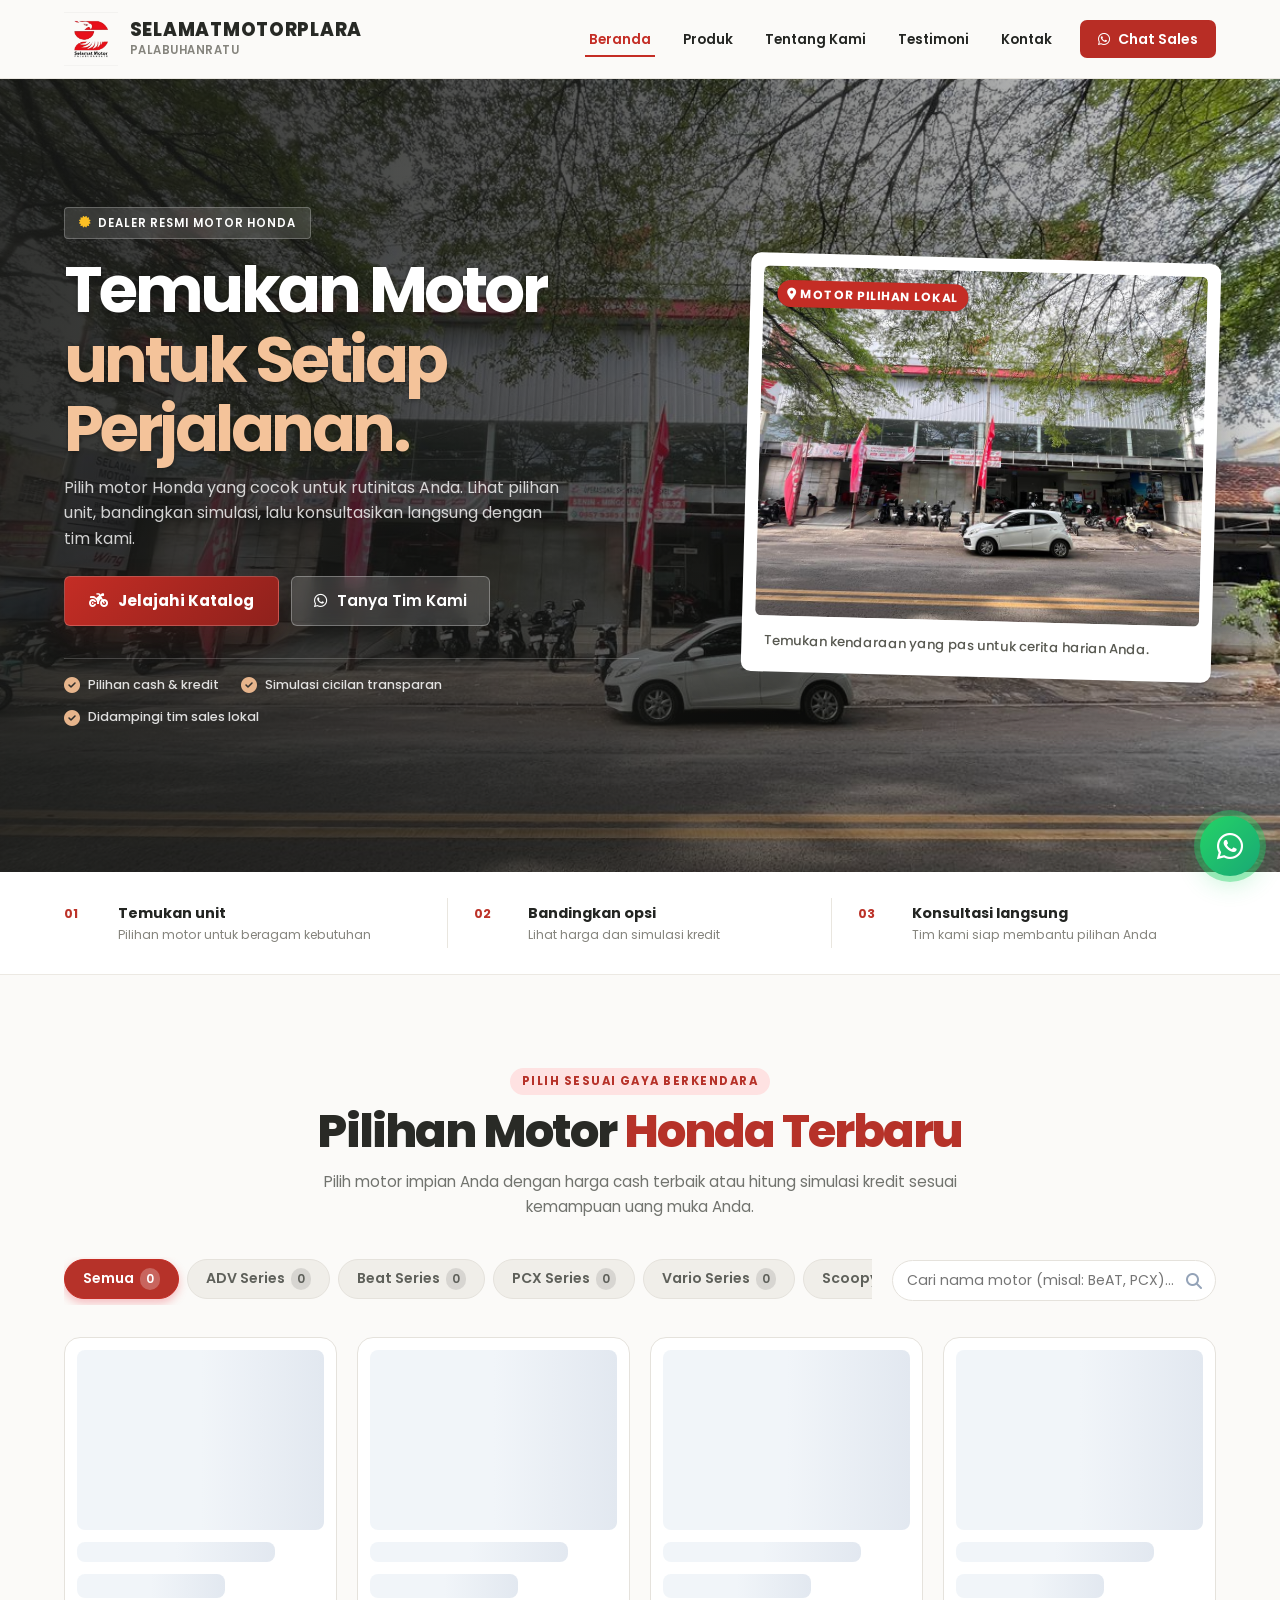
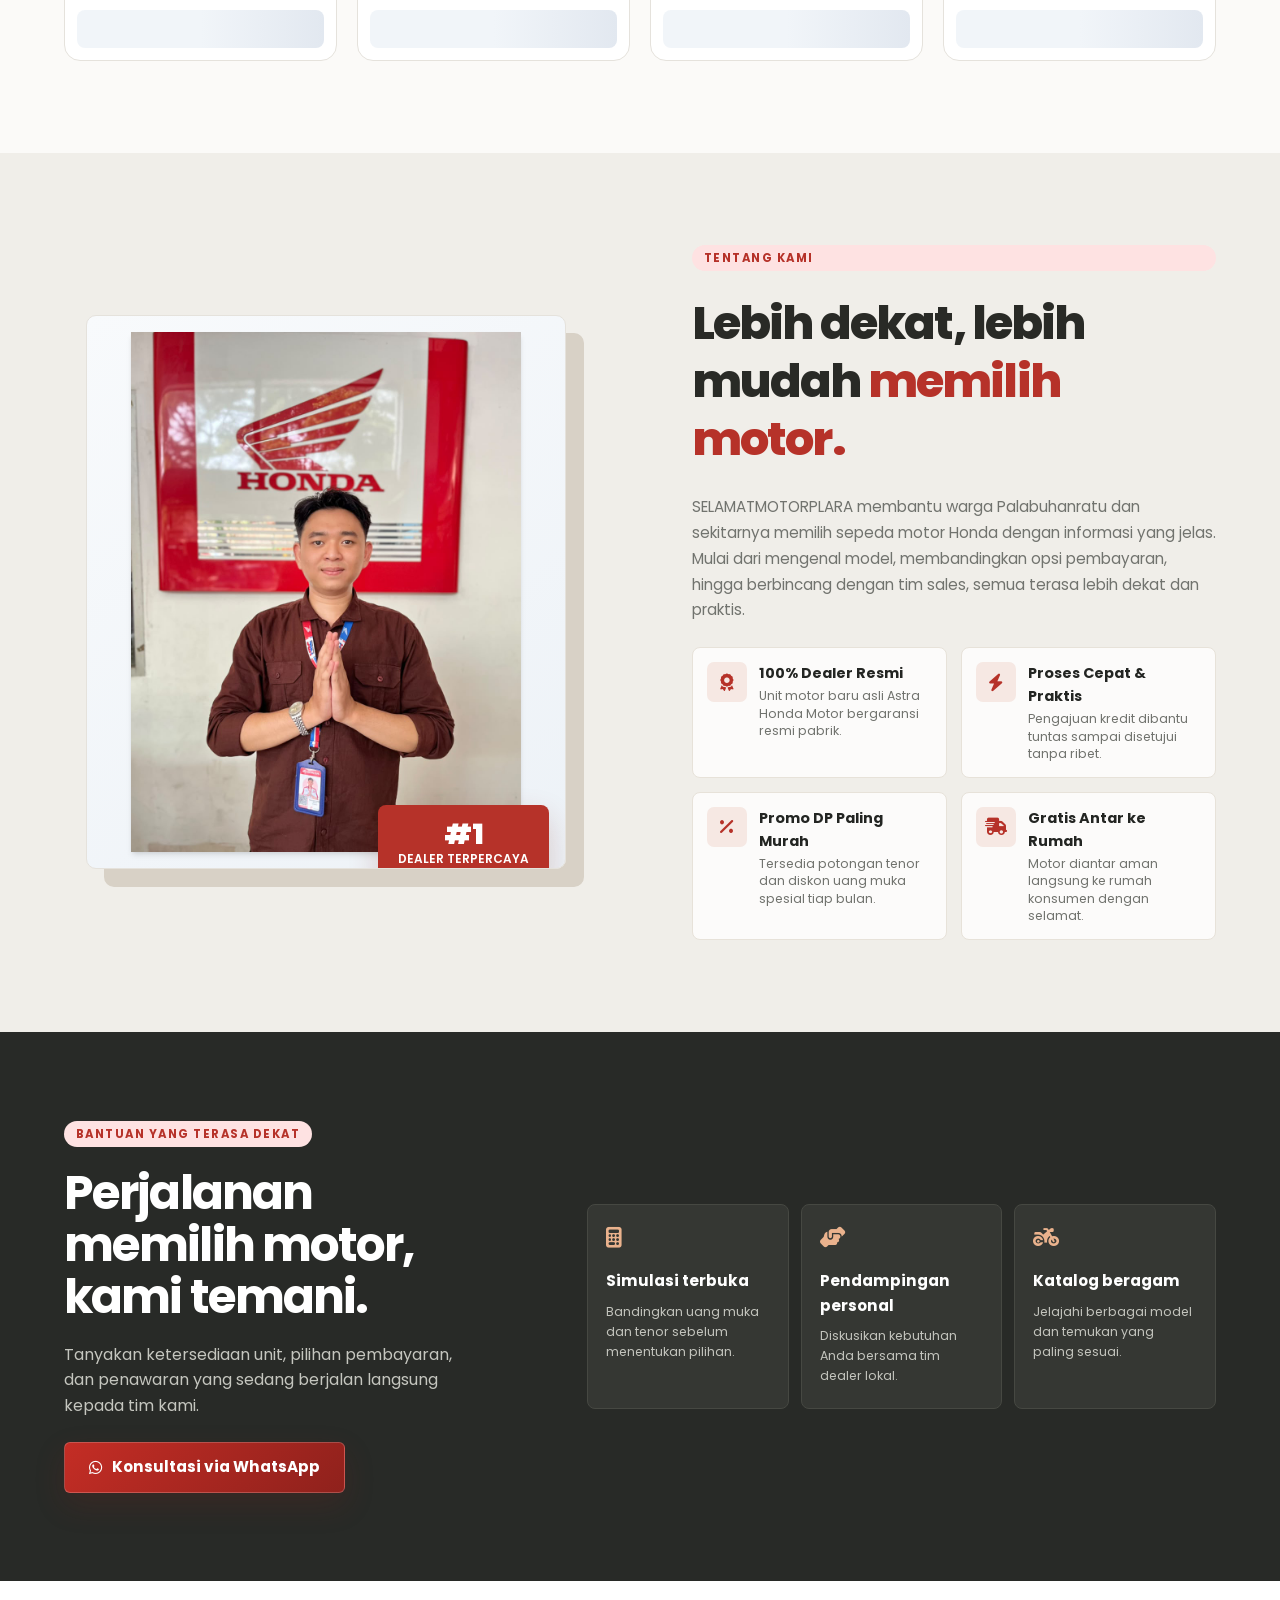
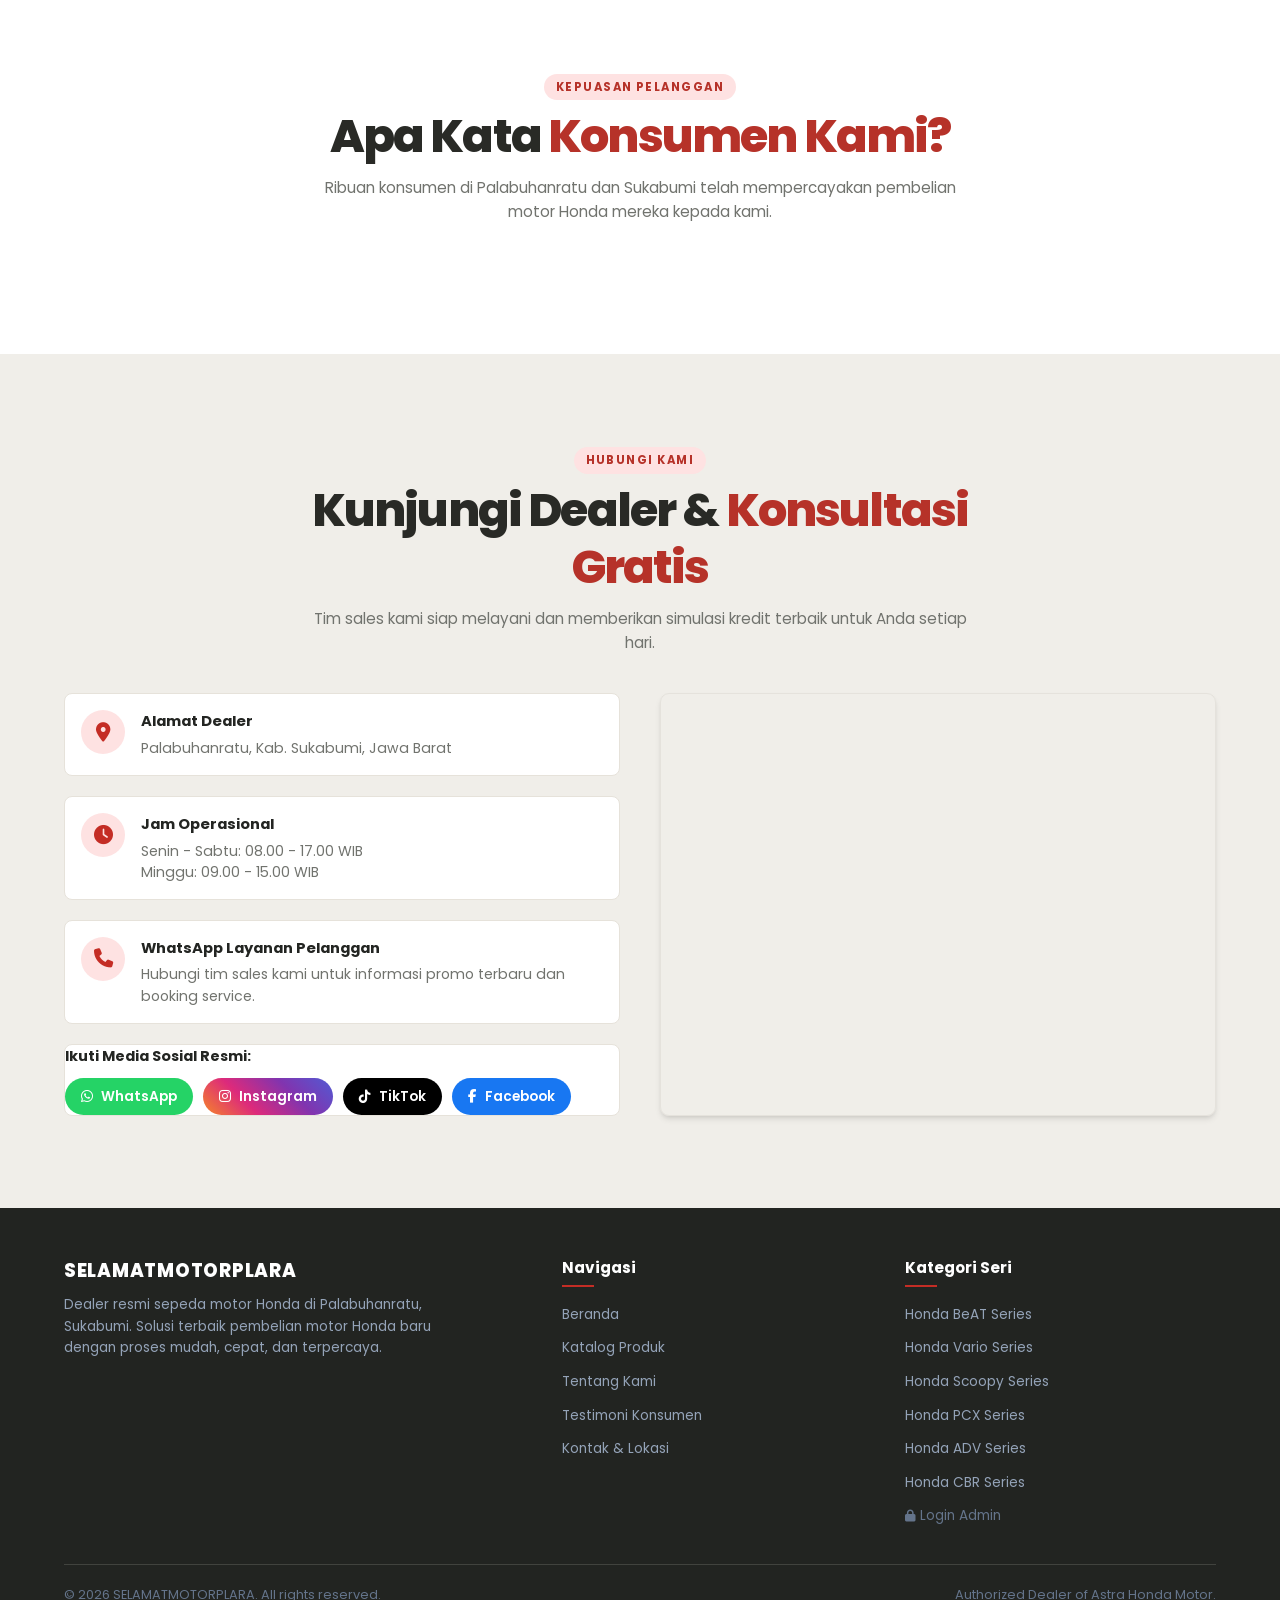
==== index.html @ 5b1f5fa6 "Use updated about section photo" ====
<!DOCTYPE html>
<html lang="id">
<head>
  <meta charset="UTF-8">
  <meta name="viewport" content="width=device-width, initial-scale=1.0">
  <title>SELAMATMOTORPLARA | Pilih Motor Honda di Palabuhanratu</title>
  <meta name="description" content="Temukan motor Honda pilihan Anda di SELAMATMOTORPLARA. Konsultasikan pembelian cash, kredit, dan promo melalui WhatsApp.">
  <meta name="keywords" content="SELAMATMOTORPLARA, Honda Palabuhanratu, Dealer Motor Honda Sukabumi, Kredit Motor Honda">
  
  <!-- Favicon -->
  <link rel="icon" type="image/png" href="assets/img/logo/logo-transparent.png">
  
  <!-- FontAwesome Icons -->
  <link rel="stylesheet" href="https://cdnjs.cloudflare.com/ajax/libs/font-awesome/6.5.1/css/all.min.css" integrity="sha512-DTOQO9RWCH3ppGqcWaEA1BIZOC6xxalwEsw9c2QQeAIftl+Vegovlnee1c9QX4TctnWMn13TZye+giMm8e2LwA==" crossorigin="anonymous" referrerpolicy="no-referrer" />
  
  <!-- Custom CSS -->
  <link rel="stylesheet" href="css/style.css">
</head>
<body>

  <!-- Sticky Header / Navbar -->
  <header class="site-header" id="site-header">
    <div class="container">
      <nav class="navbar">
        <a href="#beranda" class="navbar-brand">
          <img src="assets/img/logo/logo-transparent.png" alt="Logo Honda SELAMATMOTORPLARA" class="brand-logo" id="nav-logo" onerror="this.src='assets/img/logo/logo.png'">
          <div class="brand-info">
            <span class="brand-title">SELAMATMOTORPLARA</span>
            <span class="brand-sub">Palabuhanratu</span>
          </div>
        </a>

        <!-- Desktop Nav -->
        <ul class="nav-menu">
          <li><a href="#beranda" class="nav-link active">Beranda</a></li>
          <li><a href="#produk" class="nav-link">Produk</a></li>
          <li><a href="#tentang-kami" class="nav-link">Tentang Kami</a></li>
          <li><a href="#testimoni" class="nav-link">Testimoni</a></li>
          <li><a href="#kontak" class="nav-link">Kontak</a></li>
          <li>
            <a href="https://wa.me/message/U3EXD46A5L7PM1" target="_blank" rel="noopener noreferrer" class="nav-cta-btn" id="nav-wa-cta">
              <i class="fa-brands fa-whatsapp"></i> Chat Sales
            </a>
          </li>
        </ul>

        <!-- Mobile Hamburger -->
        <button class="mobile-toggle" id="mobile-toggle" aria-label="Buka Menu Navigasi">
          <span></span>
          <span></span>
          <span></span>
        </button>
      </nav>
    </div>

    <!-- Mobile Drawer -->
    <div class="mobile-menu-drawer" id="mobile-menu-drawer">
      <ul class="mobile-nav-list">
        <li><a href="#beranda" class="mobile-nav-link active">Beranda</a></li>
        <li><a href="#produk" class="mobile-nav-link">Katalog Produk</a></li>
        <li><a href="#tentang-kami" class="mobile-nav-link">Tentang Kami</a></li>
        <li><a href="#testimoni" class="mobile-nav-link">Testimoni Konsumen</a></li>
        <li><a href="#kontak" class="mobile-nav-link">Kontak & Lokasi</a></li>
        <li>
          <a href="https://wa.me/message/U3EXD46A5L7PM1" target="_blank" rel="noopener noreferrer" class="btn-primary" style="width: 100%; margin-top: 8px;" id="mobile-wa-cta">
            <i class="fa-brands fa-whatsapp"></i> Hubungi WhatsApp Sales
          </a>
        </li>
      </ul>
    </div>
  </header>

  <!-- Hero Section -->
  <section class="hero-section" id="beranda">
    <div class="hero-overlay"></div>
    <div class="container hero-container">
      <div class="hero-content">
        <div class="hero-badge">
          <i class="fa-solid fa-certificate"></i> Dealer Resmi Motor Honda
        </div>
        <h1 class="hero-title" id="hero-title">
          Temukan Motor<br><span id="hero-subtitle">untuk Setiap Perjalanan.</span>
        </h1>
        <p class="hero-desc" id="hero-tagline">
          Pilih motor Honda yang cocok untuk rutinitas Anda. Lihat pilihan unit, bandingkan simulasi, lalu konsultasikan langsung dengan tim kami.
        </p>

        <div class="hero-actions">
          <a href="#produk" class="btn-primary" id="hero-cta-btn">
            <i class="fa-solid fa-motorcycle"></i> Jelajahi Katalog
          </a>
          <a href="https://wa.me/message/U3EXD46A5L7PM1" target="_blank" rel="noopener noreferrer" class="btn-secondary" id="hero-wa-btn">
            <i class="fa-brands fa-whatsapp"></i> Tanya Tim Kami
          </a>
        </div>

        <div class="hero-features">
          <div class="hero-feature-item"><i class="fa-solid fa-circle-check"></i><span>Pilihan cash & kredit</span></div>
          <div class="hero-feature-item"><i class="fa-solid fa-circle-check"></i><span>Simulasi cicilan transparan</span></div>
          <div class="hero-feature-item"><i class="fa-solid fa-circle-check"></i><span>Didampingi tim sales lokal</span></div>
        </div>
      </div>

      <!-- Hero Overlay Promo Banner -->
      <div class="hero-promo-wrapper" id="hero-promo-wrapper">
        <div class="hero-promo-card">
          <span class="hero-promo-tag" id="hero-promo-tag"><i class="fa-solid fa-location-dot"></i> MOTOR PILIHAN LOKAL</span>
          <img src="assets/img/hero/hero-bg.jpg" alt="Pilihan motor Honda di SELAMATMOTORPLARA" class="hero-promo-img" id="hero-promo-img">
          <span class="hero-visual-caption">Temukan kendaraan yang pas untuk cerita harian Anda.</span>
        </div>
      </div>
    </div>
  </section>

  <section class="service-ribbon" aria-label="Layanan dealer">
    <div class="container service-ribbon-grid">
      <div><span>01</span><strong>Temukan unit</strong><small>Pilihan motor untuk beragam kebutuhan</small></div>
      <div><span>02</span><strong>Bandingkan opsi</strong><small>Lihat harga dan simulasi kredit</small></div>
      <div><span>03</span><strong>Konsultasi langsung</strong><small>Tim kami siap membantu pilihan Anda</small></div>
    </div>
  </section>

  <!-- Product Catalog Section -->
  <section class="section" id="produk">
    <div class="container">
      <div class="section-header">
        <span class="section-tag">Pilih sesuai gaya berkendara</span>
        <h2 class="section-title">Pilihan Motor <span>Honda Terbaru</span></h2>
        <p class="section-desc">Pilih motor impian Anda dengan harga cash terbaik atau hitung simulasi kredit sesuai kemampuan uang muka Anda.</p>
      </div>

      <!-- Filters & Search -->
      <div class="filter-container">
        <div class="category-tabs" id="category-tabs">
          <button class="tab-btn active" data-category="all">
            Semua <span class="tab-count" id="count-all">0</span>
          </button>
          <button class="tab-btn" data-category="ADV Series">
            ADV Series <span class="tab-count" id="count-adv-series">0</span>
          </button>
          <button class="tab-btn" data-category="Beat Series">
            Beat Series <span class="tab-count" id="count-beat-series">0</span>
          </button>
          <button class="tab-btn" data-category="PCX Series">
            PCX Series <span class="tab-count" id="count-pcx-series">0</span>
          </button>
          <button class="tab-btn" data-category="Vario Series">
            Vario Series <span class="tab-count" id="count-vario-series">0</span>
          </button>
          <button class="tab-btn" data-category="Scoopy Series">
            Scoopy Series <span class="tab-count" id="count-scoopy-series">0</span>
          </button>
          <button class="tab-btn" data-category="Stylo Series">
            Stylo Series <span class="tab-count" id="count-stylo-series">0</span>
          </button>
          <button class="tab-btn" data-category="Genio Series">
            Genio Series <span class="tab-count" id="count-genio-series">0</span>
          </button>
          <button class="tab-btn" data-category="Supra Series">
            Supra Series <span class="tab-count" id="count-supra-series">0</span>
          </button>
          <button class="tab-btn" data-category="Revo Series">
            Revo Series <span class="tab-count" id="count-revo-series">0</span>
          </button>
          <button class="tab-btn" data-category="CBR Series">
            CBR Series <span class="tab-count" id="count-cbr-series">0</span>
          </button>
          <button class="tab-btn" data-category="CB150 Series">
            CB150 Series <span class="tab-count" id="count-cb150-series">0</span>
          </button>
          <button class="tab-btn" data-category="CRF/Off-Road Series">
            CRF/Off-Road Series <span class="tab-count" id="count-crf-off-road-series">0</span>
          </button>
          <button class="tab-btn" data-category="CB Verza Series">
            CB Verza Series <span class="tab-count" id="count-cb-verza-series">0</span>
          </button>
          <button class="tab-btn" data-category="Forza Series">
            Forza Series <span class="tab-count" id="count-forza-series">0</span>
          </button>
        </div>

        <div class="search-box">
          <input type="text" id="search-input" class="search-input" placeholder="Cari nama motor (misal: BeAT, PCX)...">
          <i class="fa-solid fa-magnifying-glass search-icon"></i>
        </div>
      </div>

      <!-- Product Cards Grid -->
      <div class="products-grid" id="products-grid">
        <!-- Loading Skeletons -->
        <div class="skeleton-card">
          <div class="skeleton-box" style="height: 180px;"></div>
          <div class="skeleton-box" style="height: 20px; width: 80%;"></div>
          <div class="skeleton-box" style="height: 24px; width: 60%;"></div>
          <div class="skeleton-box" style="height: 38px; width: 100%; margin-top: auto;"></div>
        </div>
        <div class="skeleton-card">
          <div class="skeleton-box" style="height: 180px;"></div>
          <div class="skeleton-box" style="height: 20px; width: 80%;"></div>
          <div class="skeleton-box" style="height: 24px; width: 60%;"></div>
          <div class="skeleton-box" style="height: 38px; width: 100%; margin-top: auto;"></div>
        </div>
        <div class="skeleton-card">
          <div class="skeleton-box" style="height: 180px;"></div>
          <div class="skeleton-box" style="height: 20px; width: 80%;"></div>
          <div class="skeleton-box" style="height: 24px; width: 60%;"></div>
          <div class="skeleton-box" style="height: 38px; width: 100%; margin-top: auto;"></div>
        </div>
        <div class="skeleton-card">
          <div class="skeleton-box" style="height: 180px;"></div>
          <div class="skeleton-box" style="height: 20px; width: 80%;"></div>
          <div class="skeleton-box" style="height: 24px; width: 60%;"></div>
          <div class="skeleton-box" style="height: 38px; width: 100%; margin-top: auto;"></div>
        </div>
      </div>
    </div>
  </section>

  <!-- Product Detail & Credit Simulation Modal -->
  <div class="modal-overlay" id="product-modal">
    <div class="modal-box">
      <button class="modal-close-btn" id="modal-close-btn" aria-label="Tutup Detail">
        <i class="fa-solid fa-xmark"></i>
      </button>

      <div class="modal-content-grid">
        <!-- Left: Image Preview & Color Picker -->
        <div class="modal-gallery">
          <div class="modal-main-img-box">
            <img src="" alt="Motor Honda" class="modal-main-img" id="modal-main-img">
          </div>

          <div class="color-picker-section">
            <div class="color-label">
              <span>Pilihan Warna:</span>
              <span class="color-selected-name" id="modal-selected-color">-</span>
            </div>
            <div class="color-options-list" id="modal-color-list">
              <!-- Rendered via JS -->
            </div>
          </div>
        </div>

        <!-- Right: Info & Credit Simulation -->
        <div class="modal-details">
          <div class="modal-header-info">
            <span class="modal-category-badge" id="modal-category-badge">Honda Series</span>
            <h3 class="modal-product-title" id="modal-product-title">Honda BeAT CBS</h3>
          </div>

          <div class="modal-desc-box" id="modal-desc-box">
            Deskripsi singkat motor...
          </div>

          <!-- Cash Price & Asuransi -->
          <div class="modal-price-cash">
            <div>
              <div class="cash-label">Harga OTR Cash</div>
              <small style="color: #64748B; font-size: 0.72rem;">OTR Palabuhanratu &amp; Sukabumi</small>
            </div>
            <div class="cash-value" id="modal-cash-price">Rp 0</div>
          </div>

          <div class="modal-insurance-box" id="modal-insurance-box" style="display: flex; justify-content: space-between; align-items: center; background: #F8FAFC; border: 1px dashed #CBD5E1; border-radius: 8px; padding: 8px 12px; margin-bottom: 16px; font-size: 0.8rem; color: #475569;">
            <span><i class="fa-solid fa-shield-halved" style="color: var(--primary);"></i> Opsi Asuransi Cash: <strong id="modal-insurance-price" style="color: #1E293B;">-</strong></span>
            <span>Total Cash + Asuransi: <strong id="modal-total-cash-price" style="color: var(--primary);">Rp 0</strong></span>
          </div>

          <!-- Credit Simulation Box -->
          <div class="credit-simulation-box">
            <div class="sim-box-header">
              <h4 class="sim-box-title">
                <i class="fa-solid fa-calculator"></i> Simulasi Kredit
              </h4>
              <span style="font-size: 0.72rem; color: var(--text-muted); font-weight: 600;">Data Resmi Dealer</span>
            </div>

            <div class="sim-form-grid">
              <div class="sim-form-group">
                <label for="sim-dp-select" class="sim-form-label">Uang Muka (DP)</label>
                <select id="sim-dp-select" class="sim-select">
                  <option value="">Pilih DP</option>
                </select>
              </div>

              <div class="sim-form-group">
                <label for="sim-tenor-select" class="sim-form-label">Jangka Waktu (Tenor)</label>
                <select id="sim-tenor-select" class="sim-select">
                  <option value="">Pilih Tenor</option>
                </select>
              </div>
            </div>

            <!-- Cicilan Output -->
            <div class="sim-result-card">
              <div>
                <div class="sim-result-label">Angsuran per Bulan</div>
                <small style="color: #94A3B8; font-size: 0.7rem;">Sudah termasuk asuransi</small>
              </div>
              <div class="sim-result-val" id="sim-cicilan-value">-</div>
            </div>

            <p class="sim-disclaimer">
              *Syarat dan ketentuan berlaku. Perhitungan cicilan riil mengacu pada data leasing resmi rekanan dealer kami.
            </p>
          </div>

          <!-- Order CTA WhatsApp -->
          <button type="button" class="btn-wa-order" id="btn-modal-wa">
            <i class="fa-brands fa-whatsapp"></i> Pesan via WhatsApp Sekarang
          </button>
        </div>
      </div>
    </div>
  </div>

  <!-- About Us Section -->
  <section class="section about-section" id="tentang-kami">
    <div class="container">
      <div class="about-grid">
        <div class="about-img-box">
          <img src="assets/img/about/about-selamatmotorplara.jpeg" alt="Tentang SELAMATMOTORPLARA" class="about-img" id="about-img">
          <div class="about-experience-badge">
            <div class="exp-years">#1</div>
            <div class="exp-text">Dealer Terpercaya</div>
          </div>
        </div>

        <div class="about-content">
          <span class="section-tag">Tentang Kami</span>
            <h2 class="section-title" id="about-title">
            Lebih dekat, lebih mudah <span>memilih motor.</span>
          </h2>
          <p class="about-text" id="about-desc">
            SELAMATMOTORPLARA membantu warga Palabuhanratu dan sekitarnya memilih sepeda motor Honda dengan informasi yang jelas. Mulai dari mengenal model, membandingkan opsi pembayaran, hingga berbincang dengan tim sales, semua terasa lebih dekat dan praktis.
          </p>

          <div class="about-advantages-grid" id="about-advantages">
            <div class="adv-card">
              <div class="adv-icon"><i class="fa-solid fa-award"></i></div>
              <div class="adv-info">
                <h4>100% Dealer Resmi</h4>
                <p>Unit motor baru asli Astra Honda Motor bergaransi resmi pabrik.</p>
              </div>
            </div>
            <div class="adv-card">
              <div class="adv-icon"><i class="fa-solid fa-bolt"></i></div>
              <div class="adv-info">
                <h4>Proses Cepat & Praktis</h4>
                <p>Pengajuan kredit dibantu tuntas sampai disetujui tanpa ribet.</p>
              </div>
            </div>
            <div class="adv-card">
              <div class="adv-icon"><i class="fa-solid fa-percent"></i></div>
              <div class="adv-info">
                <h4>Promo DP Paling Murah</h4>
                <p>Tersedia potongan tenor dan diskon uang muka spesial tiap bulan.</p>
              </div>
            </div>
            <div class="adv-card">
              <div class="adv-icon"><i class="fa-solid fa-truck-fast"></i></div>
              <div class="adv-info">
                <h4>Gratis Antar ke Rumah</h4>
                <p>Motor diantar aman langsung ke rumah konsumen dengan selamat.</p>
              </div>
            </div>
          </div>
        </div>
      </div>
    </div>
  </section>

  <section class="promo-feature-section" aria-label="Promo dan layanan">
    <div class="container promo-feature-grid">
      <div class="promo-feature-copy"><span class="section-tag">Bantuan yang terasa dekat</span><h2>Perjalanan memilih motor, kami temani.</h2><p>Tanyakan ketersediaan unit, pilihan pembayaran, dan penawaran yang sedang berjalan langsung kepada tim kami.</p><a class="btn-primary" href="https://wa.me/6285715787494" target="_blank" rel="noopener noreferrer"><i class="fa-brands fa-whatsapp"></i> Konsultasi via WhatsApp</a></div>
      <div class="promo-feature-cards"><article><i class="fa-solid fa-calculator"></i><h3>Simulasi terbuka</h3><p>Bandingkan uang muka dan tenor sebelum menentukan pilihan.</p></article><article><i class="fa-solid fa-handshake-angle"></i><h3>Pendampingan personal</h3><p>Diskusikan kebutuhan Anda bersama tim dealer lokal.</p></article><article><i class="fa-solid fa-motorcycle"></i><h3>Katalog beragam</h3><p>Jelajahi berbagai model dan temukan yang paling sesuai.</p></article></div>
    </div>
  </section>

  <!-- Testimonials Section -->
  <section class="section testimonials-section" id="testimoni">
    <div class="container">
      <div class="section-header">
        <span class="section-tag">Kepuasan Pelanggan</span>
        <h2 class="section-title">Apa Kata <span>Konsumen Kami?</span></h2>
        <p class="section-desc">Ribuan konsumen di Palabuhanratu dan Sukabumi telah mempercayakan pembelian motor Honda mereka kepada kami.</p>
      </div>

      <div class="testimonials-slider" id="testimonials-slider">
        <!-- Rendered via JS -->
      </div>
    </div>
  </section>

  <!-- Contact & Location Section -->
  <section class="section contact-section" id="kontak">
    <div class="container">
      <div class="section-header">
        <span class="section-tag">Hubungi Kami</span>
        <h2 class="section-title">Kunjungi Dealer & <span>Konsultasi Gratis</span></h2>
        <p class="section-desc">Tim sales kami siap melayani dan memberikan simulasi kredit terbaik untuk Anda setiap hari.</p>
      </div>

      <div class="contact-grid">
        <!-- Info Column -->
        <div class="contact-info-col">
          <div class="contact-card-item">
            <div class="contact-icon-box"><i class="fa-solid fa-location-dot"></i></div>
            <div class="contact-text-box">
              <h4>Alamat Dealer</h4>
              <p id="contact-address">Palabuhanratu, Kab. Sukabumi, Jawa Barat</p>
            </div>
          </div>

          <div class="contact-card-item">
            <div class="contact-icon-box"><i class="fa-solid fa-clock"></i></div>
            <div class="contact-text-box">
              <h4>Jam Operasional</h4>
              <p id="contact-hours">Senin - Sabtu: 08.00 - 17.00 WIB<br>Minggu: 09.00 - 15.00 WIB</p>
            </div>
          </div>

          <div class="contact-card-item">
            <div class="contact-icon-box"><i class="fa-solid fa-phone"></i></div>
            <div class="contact-text-box">
              <h4>WhatsApp Layanan Pelanggan</h4>
              <p id="contact-phone-display">Hubungi tim sales kami untuk informasi promo terbaru dan booking service.</p>
            </div>
          </div>

          <div class="social-links-box">
            <h4 class="social-links-title">Ikuti Media Sosial Resmi:</h4>
            <div class="social-btns-group">
              <a href="https://wa.me/6285715787494" target="_blank" rel="noopener noreferrer" class="social-btn btn-wa" id="social-wa">
                <i class="fa-brands fa-whatsapp"></i> WhatsApp
              </a>
              <a href="https://www.instagram.com/el_premmm?stkn=MW5paHpodGdqMDI5MQ==" target="_blank" rel="noopener noreferrer" class="social-btn btn-ig" id="social-ig">
                <i class="fa-brands fa-instagram"></i> Instagram
              </a>
              <a href="https://www.tiktok.com/@andraselamatmotorplara?_r=1&_t=ZS-9A67WanIVXD" target="_blank" rel="noopener noreferrer" class="social-btn btn-tiktok" id="social-tiktok">
                <i class="fa-brands fa-tiktok"></i> TikTok
              </a>
              <a href="https://www.facebook.com/share/14tu7EkBkFd/" target="_blank" rel="noopener noreferrer" class="social-btn btn-fb" id="social-fb">
                <i class="fa-brands fa-facebook-f"></i> Facebook
              </a>
            </div>
          </div>
        </div>

        <!-- Google Maps Column -->
        <div class="contact-map-col">
          <iframe id="contact-maps-iframe" class="map-iframe" src="https://maps.google.com/maps?q=Pelabuhanratu%20Sukabumi&t=&z=13&ie=UTF8&iwloc=&output=embed" allowfullscreen="" loading="lazy" referrerpolicy="no-referrer-when-downgrade" title="Lokasi Dealer SELAMATMOTORPLARA"></iframe>
        </div>
      </div>
    </div>
  </section>

  <!-- Footer -->
  <footer class="site-footer">
    <div class="container">
      <div class="footer-top">
        <div class="footer-brand">
          <h3>SELAMATMOTORPLARA</h3>
          <p>Dealer resmi sepeda motor Honda di Palabuhanratu, Sukabumi. Solusi terbaik pembelian motor Honda baru dengan proses mudah, cepat, dan terpercaya.</p>
        </div>

        <div class="footer-col">
          <h4>Navigasi</h4>
          <ul class="footer-links">
            <li><a href="#beranda">Beranda</a></li>
            <li><a href="#produk">Katalog Produk</a></li>
            <li><a href="#tentang-kami">Tentang Kami</a></li>
            <li><a href="#testimoni">Testimoni Konsumen</a></li>
            <li><a href="#kontak">Kontak & Lokasi</a></li>
          </ul>
        </div>

        <div class="footer-col">
          <h4>Kategori Seri</h4>
          <ul class="footer-links">
            <li><a href="#produk" onclick="window.filterByCategory && window.filterByCategory('Beat Series')">Honda BeAT Series</a></li>
            <li><a href="#produk" onclick="window.filterByCategory && window.filterByCategory('Vario Series')">Honda Vario Series</a></li>
            <li><a href="#produk" onclick="window.filterByCategory && window.filterByCategory('Scoopy Series')">Honda Scoopy Series</a></li>
            <li><a href="#produk" onclick="window.filterByCategory && window.filterByCategory('PCX Series')">Honda PCX Series</a></li>
            <li><a href="#produk" onclick="window.filterByCategory && window.filterByCategory('ADV Series')">Honda ADV Series</a></li>
            <li><a href="#produk" onclick="window.filterByCategory && window.filterByCategory('CBR Series')">Honda CBR Series</a></li>
            <li><a href="admin/login.html" style="color: #64748B;"><i class="fa-solid fa-lock" style="font-size: 0.75rem;"></i> Login Admin</a></li>
          </ul>
        </div>
      </div>

      <div class="footer-bottom">
        <p>&copy; 2026 SELAMATMOTORPLARA. All rights reserved.</p>
        <p>Authorized Dealer of Astra Honda Motor.</p>
      </div>
    </div>
  </footer>

  <!-- Floating WhatsApp Button -->
  <a href="https://wa.me/6285715787494" target="_blank" rel="noopener noreferrer" class="floating-wa-btn" id="floating-wa-btn" aria-label="Hubungi kami via WhatsApp">
    <i class="fa-brands fa-whatsapp"></i>
    <span class="floating-wa-tooltip">Chat Sales Honda</span>
  </a>

  <!-- Toast Notification -->
  <div class="toast-notification" id="toast">
    <i class="fa-solid fa-circle-check"></i>
    <span id="toast-message">Pesan WhatsApp telah disalin!</span>
  </div>

  <!-- JavaScript Modules -->
  <script type="module" src="js/product-detail.js"></script>
  <script type="module" src="js/main.js"></script>
</body>
</html>
---- css/style.css ----
/* ==========================================================================
   SELAMATMOTORPLARA - STYLESHEET
   Tema: Dominan Merah (#DC2626, #C8102E) dan Putih (#FFFFFF, #F8FAFC)
   Mobile-First Responsive Design
   ========================================================================== */

/* Google Fonts Import */
@import url('https://fonts.googleapis.com/css2?family=Poppins:wght@300;400;500;600;700;800;900&display=swap');

/* CSS Variables */
:root {
  --primary-red: #E60012;         /* Honda Official Red */
  --primary-red-dark: #B91C1C;    /* Dark Red */
  --primary-red-hover: #DC2626;   /* Hover Red */
  --primary-red-light: #FEE2E2;   /* Soft Red tint */
  --accent-gold: #F59E0B;         /* Gold for star ratings */
  --accent-wa: #25D366;           /* WhatsApp Green */
  --accent-wa-hover: #1EBE5D;
  
  --bg-body: #F8FAFC;
  --bg-card: #FFFFFF;
  --bg-dark: #0F172A;
  --bg-surface: #F1F5F9;

  --text-main: #1E293B;
  --text-muted: #64748B;
  --text-light: #94A3B8;
  --text-white: #FFFFFF;

  --border-color: #E2E8F0;
  --border-focus: #DC2626;

  --shadow-sm: 0 1px 2px 0 rgba(0, 0, 0, 0.05);
  --shadow-md: 0 4px 6px -1px rgba(0, 0, 0, 0.1), 0 2px 4px -2px rgba(0, 0, 0, 0.1);
  --shadow-lg: 0 10px 15px -3px rgba(0, 0, 0, 0.1), 0 4px 6px -4px rgba(0, 0, 0, 0.1);
  --shadow-xl: 0 20px 25px -5px rgba(0, 0, 0, 0.12), 0 8px 10px -6px rgba(0, 0, 0, 0.08);
  --shadow-red: 0 10px 25px -5px rgba(230, 0, 18, 0.35);

  --radius-sm: 8px;
  --radius-md: 12px;
  --radius-lg: 16px;
  --radius-xl: 24px;
  --radius-full: 9999px;

  --transition-fast: 0.2s ease;
  --transition-normal: 0.3s cubic-bezier(0.4, 0, 0.2, 1);
}

/* Reset & Base Styles */
*, *::before, *::after {
  box-sizing: border-box;
  margin: 0;
  padding: 0;
}

html {
  scroll-behavior: smooth;
  font-size: 16px;
}

body {
  font-family: 'Poppins', -apple-system, BlinkMacSystemFont, 'Segoe UI', Roboto, sans-serif;
  background-color: var(--bg-body);
  color: var(--text-main);
  line-height: 1.6;
  overflow-x: hidden;
  -webkit-font-smoothing: antialiased;
}

img {
  max-width: 100%;
  height: auto;
  display: block;
}

a {
  text-decoration: none;
  color: inherit;
}

button, input, select, textarea {
  font-family: inherit;
  font-size: inherit;
}

button {
  cursor: pointer;
  border: none;
  outline: none;
  background: none;
}

.container {
  width: 100%;
  max-width: 1200px;
  margin: 0 auto;
  padding: 0 16px;
}

@media (min-width: 768px) {
  .container {
    padding: 0 24px;
  }
}

/* Header & Sticky Navbar */
.site-header {
  position: sticky;
  top: 0;
  z-index: 1000;
  background-color: var(--bg-card);
  box-shadow: 0 2px 10px rgba(0, 0, 0, 0.08);
  border-bottom: 2px solid var(--primary-red);
  transition: all var(--transition-normal);
}

.navbar {
  display: flex;
  align-items: center;
  justify-content: space-between;
  height: 70px;
}

.navbar-brand {
  display: flex;
  align-items: center;
  gap: 12px;
  text-decoration: none;
}

.brand-logo {
  height: 48px;
  width: auto;
  object-fit: contain;
}

.brand-info {
  display: flex;
  flex-direction: column;
}

.brand-title {
  font-size: 0.95rem;
  font-weight: 800;
  color: var(--primary-red);
  letter-spacing: -0.3px;
  line-height: 1.2;
}

.brand-sub {
  font-size: 0.72rem;
  font-weight: 600;
  color: var(--text-muted);
  letter-spacing: 0.5px;
  text-transform: uppercase;
}

/* Nav Menu Desktop */
.nav-menu {
  display: none;
  list-style: none;
  align-items: center;
  gap: 24px;
}

.nav-link {
  font-size: 0.92rem;
  font-weight: 600;
  color: var(--text-main);
  padding: 8px 4px;
  position: relative;
  transition: color var(--transition-fast);
}

.nav-link::after {
  content: '';
  position: absolute;
  bottom: 0;
  left: 0;
  width: 0%;
  height: 2px;
  background-color: var(--primary-red);
  transition: width var(--transition-fast);
}

.nav-link:hover, .nav-link.active {
  color: var(--primary-red);
}

.nav-link:hover::after, .nav-link.active::after {
  width: 100%;
}

.nav-cta-btn {
  display: inline-flex;
  align-items: center;
  gap: 8px;
  background: linear-gradient(135deg, var(--primary-red), var(--primary-red-dark));
  color: var(--text-white);
  padding: 8px 18px;
  border-radius: var(--radius-full);
  font-weight: 600;
  font-size: 0.88rem;
  box-shadow: 0 4px 12px rgba(230, 0, 18, 0.25);
  transition: all var(--transition-fast);
}

.nav-cta-btn:hover {
  transform: translateY(-2px);
  box-shadow: 0 6px 16px rgba(230, 0, 18, 0.4);
}

/* Mobile Hamburger */
.mobile-toggle {
  display: flex;
  flex-direction: column;
  justify-content: space-between;
  width: 28px;
  height: 20px;
  background: transparent;
}

.mobile-toggle span {
  width: 100%;
  height: 3px;
  background-color: var(--primary-red);
  border-radius: 4px;
  transition: all var(--transition-fast);
}

.mobile-toggle.active span:nth-child(1) {
  transform: translateY(8px) rotate(45deg);
}
.mobile-toggle.active span:nth-child(2) {
  opacity: 0;
}
.mobile-toggle.active span:nth-child(3) {
  transform: translateY(-9px) rotate(-45deg);
}

/* Mobile Dropdown Menu */
.mobile-menu-drawer {
  display: none;
  background-color: var(--bg-card);
  border-top: 1px solid var(--border-color);
  padding: 16px;
  box-shadow: var(--shadow-lg);
}

.mobile-menu-drawer.show {
  display: block;
}

.mobile-nav-list {
  list-style: none;
  display: flex;
  flex-direction: column;
  gap: 12px;
}

.mobile-nav-link {
  display: block;
  font-weight: 600;
  font-size: 1rem;
  color: var(--text-main);
  padding: 10px 14px;
  border-radius: var(--radius-sm);
  transition: background var(--transition-fast);
}

.mobile-nav-link:hover, .mobile-nav-link.active {
  background-color: var(--primary-red-light);
  color: var(--primary-red);
}

@media (min-width: 900px) {
  .nav-menu {
    display: flex;
  }
  .mobile-toggle {
    display: none;
  }
  .mobile-menu-drawer {
    display: none !important;
  }
  .brand-title {
    font-size: 1.15rem;
  }
  .brand-logo {
    height: 54px;
  }
}

/* ==========================================================================
   Hero Section
   ========================================================================== */
.hero-section {
  position: relative;
  min-height: 500px;
  display: flex;
  align-items: center;
  background-color: #0F172A;
  background-image: url('../assets/img/hero/hero-bg.jpg');
  background-size: cover;
  background-position: center;
  background-repeat: no-repeat;
  color: var(--text-white);
  overflow: hidden;
  padding: 56px 0 72px;
}

.hero-overlay {
  position: absolute;
  inset: 0;
  background: linear-gradient(135deg, rgba(15, 23, 42, 0.85) 0%, rgba(185, 28, 28, 0.70) 55%, rgba(230, 0, 18, 0.50) 100%);
  z-index: 1;
}

.hero-container {
  position: relative;
  z-index: 2;
  display: flex;
  flex-direction: column;
  gap: 32px;
}

@media (min-width: 900px) {
  .hero-container {
    flex-direction: row;
    align-items: center;
    justify-content: space-between;
  }
}

.hero-content {
  flex: 1;
  max-width: 650px;
}

.hero-badge {
  display: inline-flex;
  align-items: center;
  gap: 6px;
  background: rgba(255, 255, 255, 0.2);
  backdrop-filter: blur(8px);
  border: 1px solid rgba(255, 255, 255, 0.3);
  padding: 6px 14px;
  border-radius: var(--radius-full);
  font-size: 0.82rem;
  font-weight: 600;
  letter-spacing: 0.5px;
  text-transform: uppercase;
  margin-bottom: 16px;
  color: #FFF;
}

.hero-badge i {
  color: #FBBF24;
}

.hero-title {
  font-size: 2rem;
  font-weight: 800;
  line-height: 1.15;
  margin-bottom: 12px;
  text-shadow: 0 2px 4px rgba(0, 0, 0, 0.3);
}

.hero-title span {
  color: #FEE2E2;
  display: block;
}

.hero-desc {
  font-size: 0.98rem;
  color: #E2E8F0;
  margin-bottom: 24px;
  line-height: 1.6;
}

.hero-actions {
  display: flex;
  flex-wrap: wrap;
  gap: 12px;
  margin-bottom: 24px;
}

.btn-primary {
  display: inline-flex;
  align-items: center;
  justify-content: center;
  gap: 10px;
  background: linear-gradient(135deg, var(--primary-red), var(--primary-red-dark));
  color: var(--text-white);
  padding: 12px 24px;
  border-radius: var(--radius-md);
  font-weight: 700;
  font-size: 0.95rem;
  box-shadow: var(--shadow-red);
  transition: all var(--transition-normal);
  border: 1px solid rgba(255, 255, 255, 0.2);
}

.btn-primary:hover {
  transform: translateY(-2px);
  box-shadow: 0 14px 28px -5px rgba(230, 0, 18, 0.5);
  background: linear-gradient(135deg, #FF1A29, var(--primary-red));
}

.btn-secondary {
  display: inline-flex;
  align-items: center;
  justify-content: center;
  gap: 10px;
  background: rgba(255, 255, 255, 0.15);
  backdrop-filter: blur(8px);
  border: 1px solid rgba(255, 255, 255, 0.3);
  color: var(--text-white);
  padding: 12px 22px;
  border-radius: var(--radius-md);
  font-weight: 600;
  font-size: 0.95rem;
  transition: all var(--transition-fast);
}

.btn-secondary:hover {
  background: rgba(255, 255, 255, 0.25);
  transform: translateY(-2px);
}

.hero-features {
  display: grid;
  grid-template-columns: repeat(auto-fit, minmax(130px, 1fr));
  gap: 12px;
  padding-top: 16px;
  border-top: 1px solid rgba(255, 255, 255, 0.2);
}

.hero-feature-item {
  display: flex;
  align-items: center;
  gap: 8px;
  font-size: 0.82rem;
  font-weight: 500;
  color: #F1F5F9;
}

.hero-feature-item i {
  color: #4ADE80;
  font-size: 1rem;
}

/* Hero Overlay Promo Banner */
.hero-promo-wrapper {
  flex: 0 0 320px;
  position: relative;
  display: flex;
  justify-content: center;
  z-index: 5;
}

@media (min-width: 900px) {
  .hero-promo-wrapper {
    flex: 0 0 420px;
  }
}

.hero-promo-card {
  position: relative;
  background: #FFF;
  padding: 8px;
  border-radius: var(--radius-lg);
  box-shadow: 0 20px 40px rgba(0, 0, 0, 0.35);
  border: 3px solid #FFF;
  overflow: hidden;
  transition: transform var(--transition-normal);
  max-width: 100%;
}

.hero-promo-card:hover {
  transform: scale(1.02);
}

.hero-promo-tag {
  position: absolute;
  top: 14px;
  left: 14px;
  background: var(--primary-red);
  color: #FFF;
  padding: 4px 10px;
  border-radius: var(--radius-full);
  font-size: 0.75rem;
  font-weight: 700;
  text-transform: uppercase;
  letter-spacing: 0.5px;
  box-shadow: var(--shadow-md);
  z-index: 2;
  animation: pulseTag 2s infinite;
}

@keyframes pulseTag {
  0% { transform: scale(1); }
  50% { transform: scale(1.05); }
  100% { transform: scale(1); }
}

.hero-promo-img {
  width: 100%;
  max-height: 380px;
  object-fit: cover;
  border-radius: var(--radius-md);
  display: block;
}

@media (min-width: 768px) {
  .hero-title {
    font-size: 2.75rem;
  }
  .hero-desc {
    font-size: 1.1rem;
  }
}

/* ==========================================================================
   Section Common Styles
   ========================================================================== */
.section {
  padding: 56px 0;
}

@media (min-width: 768px) {
  .section {
    padding: 72px 0;
  }
}

.section-header {
  text-align: center;
  max-width: 680px;
  margin: 0 auto 36px;
}

.section-tag {
  display: inline-block;
  background-color: var(--primary-red-light);
  color: var(--primary-red);
  font-size: 0.8rem;
  font-weight: 700;
  text-transform: uppercase;
  letter-spacing: 1px;
  padding: 4px 12px;
  border-radius: var(--radius-full);
  margin-bottom: 8px;
}

.section-title {
  font-size: 1.75rem;
  font-weight: 800;
  color: var(--text-main);
  line-height: 1.25;
  margin-bottom: 10px;
}

.section-title span {
  color: var(--primary-red);
}

.section-desc {
  font-size: 0.95rem;
  color: var(--text-muted);
}

/* ==========================================================================
   Product Catalog Section
   ========================================================================== */
.filter-container {
  display: flex;
  flex-direction: column;
  gap: 16px;
  margin-bottom: 32px;
}

@media (min-width: 768px) {
  .filter-container {
    flex-direction: row;
    align-items: center;
    justify-content: space-between;
    gap: 20px;
  }
}

.category-tabs {
  display: flex;
  overflow-x: auto;
  gap: 8px;
  padding-bottom: 6px;
  padding-top: 2px;
  scrollbar-width: thin;
  scrollbar-color: rgba(230, 0, 18, 0.25) transparent;
  flex: 1;
  min-width: 0;
  -webkit-overflow-scrolling: touch;
  scroll-behavior: smooth;
}

.category-tabs::-webkit-scrollbar {
  height: 4px;
}

.category-tabs::-webkit-scrollbar-track {
  background: transparent;
}

.category-tabs::-webkit-scrollbar-thumb {
  background: rgba(230, 0, 18, 0.2);
  border-radius: 4px;
}

.category-tabs::-webkit-scrollbar-thumb:hover {
  background: rgba(230, 0, 18, 0.4);
}

.tab-btn {
  display: inline-flex;
  align-items: center;
  gap: 6px;
  padding: 8px 18px;
  background-color: var(--bg-card);
  color: var(--text-muted);
  border: 1px solid var(--border-color);
  border-radius: var(--radius-full);
  font-size: 0.88rem;
  font-weight: 600;
  white-space: nowrap;
  transition: all var(--transition-fast);
}

.tab-btn:hover {
  border-color: var(--primary-red);
  color: var(--primary-red);
}

.tab-btn.active {
  background-color: var(--primary-red);
  color: var(--text-white);
  border-color: var(--primary-red);
  box-shadow: 0 4px 10px rgba(230, 0, 18, 0.25);
}

.tab-count {
  font-size: 0.75rem;
  background: rgba(0, 0, 0, 0.1);
  padding: 2px 6px;
  border-radius: var(--radius-full);
}

.tab-btn.active .tab-count {
  background: rgba(255, 255, 255, 0.25);
}

.search-box {
  position: relative;
  min-width: 240px;
}

.search-input {
  width: 100%;
  padding: 9px 36px 9px 14px;
  background: var(--bg-card);
  border: 1px solid var(--border-color);
  border-radius: var(--radius-full);
  font-size: 0.88rem;
  outline: none;
  transition: all var(--transition-fast);
}

.search-input:focus {
  border-color: var(--primary-red);
  box-shadow: 0 0 0 3px rgba(230, 0, 18, 0.12);
}

.search-icon {
  position: absolute;
  right: 14px;
  top: 50%;
  transform: translateY(-50%);
  color: var(--text-light);
  pointer-events: none;
}

/* Products Grid - 2 cols on mobile, 3-4 on desktop */
.products-grid {
  display: grid;
  grid-template-columns: repeat(2, 1fr);
  gap: 12px;
}

@media (min-width: 768px) {
  .products-grid {
    grid-template-columns: repeat(3, 1fr);
    gap: 20px;
  }
}

@media (min-width: 1024px) {
  .products-grid {
    grid-template-columns: repeat(4, 1fr);
    gap: 24px;
  }
}

/* Product Card */
.product-card {
  background-color: var(--bg-card);
  border-radius: var(--radius-lg);
  border: 1px solid var(--border-color);
  overflow: hidden;
  display: flex;
  flex-direction: column;
  transition: all var(--transition-normal);
  position: relative;
  box-shadow: var(--shadow-sm);
}

.product-card:hover {
  transform: translateY(-4px);
  box-shadow: var(--shadow-lg);
  border-color: #FECACA;
}

.product-badge-cat {
  position: absolute;
  top: 10px;
  left: 10px;
  background: rgba(15, 23, 42, 0.75);
  backdrop-filter: blur(4px);
  color: #FFF;
  font-size: 0.7rem;
  font-weight: 700;
  padding: 3px 8px;
  border-radius: var(--radius-full);
  z-index: 2;
  text-transform: uppercase;
}

.product-img-box {
  position: relative;
  width: 100%;
  padding-top: 75%; /* 4:3 Aspect ratio */
  background: linear-gradient(180deg, #F8FAFC 0%, #EDF2F7 100%);
  overflow: hidden;
}

.product-img {
  position: absolute;
  inset: 0;
  width: 100%;
  height: 100%;
  object-fit: contain;
  padding: 12px;
  transition: transform var(--transition-normal);
}

.product-card:hover .product-img {
  transform: scale(1.08);
}

.product-body {
  padding: 12px;
  display: flex;
  flex-direction: column;
  flex: 1;
}

@media (min-width: 768px) {
  .product-body {
    padding: 16px;
  }
}

.product-name {
  font-size: 0.95rem;
  font-weight: 700;
  color: var(--text-main);
  line-height: 1.3;
  margin-bottom: 6px;
  display: -webkit-box;
  -webkit-line-clamp: 2;
  -webkit-box-orient: vertical;
  overflow: hidden;
  height: 2.6em;
}

@media (min-width: 768px) {
  .product-name {
    font-size: 1.05rem;
  }
}

.product-price-label {
  font-size: 0.72rem;
  color: var(--text-muted);
  text-transform: uppercase;
  font-weight: 600;
}

.product-price {
  font-size: 1.05rem;
  font-weight: 800;
  color: var(--primary-red);
  margin-bottom: 6px;
}

.product-cicilan-badge {
  display: inline-flex;
  align-items: center;
  gap: 4px;
  background-color: #ECFDF5;
  color: #059669;
  font-size: 0.75rem;
  font-weight: 600;
  padding: 3px 8px;
  border-radius: var(--radius-sm);
  margin-bottom: 12px;
  width: fit-content;
}

.product-cicilan-badge i {
  font-size: 0.8rem;
}

.btn-detail {
  margin-top: auto;
  width: 100%;
  background: var(--bg-surface);
  color: var(--text-main);
  border: 1px solid var(--border-color);
  font-size: 0.82rem;
  font-weight: 700;
  padding: 9px 12px;
  border-radius: var(--radius-md);
  text-align: center;
  transition: all var(--transition-fast);
  display: flex;
  align-items: center;
  justify-content: center;
  gap: 6px;
}

.product-card:hover .btn-detail {
  background: linear-gradient(135deg, var(--primary-red), var(--primary-red-dark));
  color: var(--text-white);
  border-color: var(--primary-red);
  box-shadow: 0 4px 10px rgba(230, 0, 18, 0.25);
}

/* Loading Skeleton */
.skeleton-card {
  background: #FFF;
  border-radius: var(--radius-lg);
  border: 1px solid var(--border-color);
  padding: 12px;
  display: flex;
  flex-direction: column;
  gap: 12px;
}

.skeleton-box {
  background: linear-gradient(90deg, #F1F5F9 25%, #E2E8F0 50%, #F1F5F9 75%);
  background-size: 200% 100%;
  animation: shimmer 1.5s infinite;
  border-radius: var(--radius-sm);
}

@keyframes shimmer {
  0% { background-position: 200% 0; }
  100% { background-position: -200% 0; }
}

.empty-state {
  grid-column: 1 / -1;
  text-align: center;
  padding: 48px 16px;
  color: var(--text-muted);
}

.empty-state i {
  font-size: 3rem;
  color: var(--text-light);
  margin-bottom: 12px;
}

/* ==========================================================================
   Product Detail Modal & Credit Simulation
   ========================================================================== */
.modal-overlay {
  position: fixed;
  inset: 0;
  background-color: rgba(15, 23, 42, 0.75);
  backdrop-filter: blur(6px);
  z-index: 2000;
  display: none;
  align-items: center;
  justify-content: center;
  padding: 16px;
  overflow-y: auto;
  opacity: 0;
  transition: opacity 0.25s ease;
}

.modal-overlay.active {
  display: flex;
  opacity: 1;
}

.modal-box {
  background-color: var(--bg-card);
  width: 100%;
  max-width: 900px;
  border-radius: var(--radius-xl);
  overflow: hidden;
  box-shadow: 0 25px 50px -12px rgba(0, 0, 0, 0.35);
  position: relative;
  max-height: 90vh;
  display: flex;
  flex-direction: column;
  transform: translateY(20px);
  transition: transform 0.3s cubic-bezier(0.16, 1, 0.3, 1);
}

.modal-overlay.active .modal-box {
  transform: translateY(0);
}

.modal-close-btn {
  position: absolute;
  top: 14px;
  right: 14px;
  width: 38px;
  height: 38px;
  background: rgba(15, 23, 42, 0.08);
  border-radius: var(--radius-full);
  display: flex;
  align-items: center;
  justify-content: center;
  color: var(--text-main);
  font-size: 1.1rem;
  z-index: 10;
  transition: all var(--transition-fast);
}

.modal-close-btn:hover {
  background: var(--primary-red);
  color: #FFF;
  transform: rotate(90deg);
}

.modal-content-grid {
  display: grid;
  grid-template-columns: 1fr;
  overflow-y: auto;
  padding: 20px;
  gap: 20px;
}

@media (min-width: 768px) {
  .modal-content-grid {
    grid-template-columns: 1fr 1.15fr;
    padding: 32px;
    gap: 32px;
  }
}

/* Modal Gallery & Color Picker */
.modal-gallery {
  display: flex;
  flex-direction: column;
  gap: 16px;
}

.modal-main-img-box {
  position: relative;
  width: 100%;
  padding-top: 75%;
  background: radial-gradient(circle, #F8FAFC 0%, #E2E8F0 100%);
  border-radius: var(--radius-lg);
  overflow: hidden;
  border: 1px solid var(--border-color);
}

.modal-main-img {
  position: absolute;
  inset: 0;
  width: 100%;
  height: 100%;
  object-fit: contain;
  padding: 16px;
  transition: opacity 0.2s ease, transform 0.25s ease;
}

.color-picker-section {
  display: flex;
  flex-direction: column;
  gap: 8px;
}

.color-label {
  font-size: 0.85rem;
  font-weight: 700;
  color: var(--text-main);
  display: flex;
  align-items: center;
  justify-content: space-between;
}

.color-selected-name {
  color: var(--primary-red);
  font-weight: 600;
}

.color-options-list {
  display: flex;
  flex-wrap: wrap;
  gap: 8px;
}

.color-chip {
  display: inline-flex;
  align-items: center;
  gap: 6px;
  padding: 6px 12px;
  border-radius: var(--radius-full);
  border: 1.5px solid var(--border-color);
  background: var(--bg-card);
  font-size: 0.8rem;
  font-weight: 600;
  color: var(--text-main);
  cursor: pointer;
  transition: all var(--transition-fast);
}

.color-chip:hover {
  border-color: var(--primary-red);
}

.color-chip.active {
  border-color: var(--primary-red);
  background-color: var(--primary-red-light);
  color: var(--primary-red);
  box-shadow: 0 2px 6px rgba(230, 0, 18, 0.2);
}

.color-chip-thumb {
  width: 22px;
  height: 22px;
  border-radius: var(--radius-full);
  object-fit: cover;
}

/* Modal Right Column */
.modal-details {
  display: flex;
  flex-direction: column;
  gap: 16px;
}

.modal-header-info {
  display: flex;
  flex-direction: column;
  gap: 6px;
}

.modal-category-badge {
  display: inline-block;
  background: var(--primary-red-light);
  color: var(--primary-red);
  font-size: 0.72rem;
  font-weight: 700;
  text-transform: uppercase;
  padding: 2px 10px;
  border-radius: var(--radius-full);
  width: fit-content;
}

.modal-product-title {
  font-size: 1.5rem;
  font-weight: 800;
  color: var(--text-main);
  line-height: 1.2;
}

.modal-desc-box {
  font-size: 0.88rem;
  color: var(--text-muted);
  line-height: 1.6;
  background-color: var(--bg-surface);
  padding: 12px 14px;
  border-radius: var(--radius-md);
  border-left: 3px solid var(--primary-red);
}

.modal-price-cash {
  background: linear-gradient(135deg, #FFF1F2 0%, #FFE4E6 100%);
  border: 1px solid #FECDD3;
  padding: 12px 16px;
  border-radius: var(--radius-md);
  display: flex;
  align-items: center;
  justify-content: space-between;
}

.cash-label {
  font-size: 0.82rem;
  font-weight: 700;
  color: var(--primary-red-dark);
}

.cash-value {
  font-size: 1.25rem;
  font-weight: 900;
  color: var(--primary-red);
}

/* Simulation Box */
.credit-simulation-box {
  background-color: #FFFFFF;
  border: 1.5px solid #E2E8F0;
  border-radius: var(--radius-lg);
  padding: 16px;
  box-shadow: var(--shadow-sm);
  display: flex;
  flex-direction: column;
  gap: 14px;
}

.sim-box-header {
  display: flex;
  align-items: center;
  justify-content: space-between;
  border-bottom: 1px solid var(--border-color);
  padding-bottom: 8px;
}

.sim-box-title {
  font-size: 0.95rem;
  font-weight: 800;
  color: var(--text-main);
  display: flex;
  align-items: center;
  gap: 8px;
}

.sim-box-title i {
  color: var(--primary-red);
}

.sim-form-grid {
  display: grid;
  grid-template-columns: 1fr 1fr;
  gap: 12px;
}

.sim-form-group {
  display: flex;
  flex-direction: column;
  gap: 6px;
}

.sim-form-label {
  font-size: 0.78rem;
  font-weight: 700;
  color: var(--text-muted);
  text-transform: uppercase;
}

.sim-select {
  width: 100%;
  padding: 9px 12px;
  background-color: var(--bg-surface);
  border: 1.5px solid var(--border-color);
  border-radius: var(--radius-md);
  font-size: 0.88rem;
  font-weight: 600;
  color: var(--text-main);
  outline: none;
  transition: all var(--transition-fast);
}

.sim-select:focus {
  border-color: var(--primary-red);
  background-color: #FFF;
}

.sim-result-card {
  background: linear-gradient(135deg, #0F172A 0%, #1E293B 100%);
  color: #FFF;
  padding: 14px 16px;
  border-radius: var(--radius-md);
  display: flex;
  align-items: center;
  justify-content: space-between;
}

.sim-result-label {
  font-size: 0.8rem;
  color: #94A3B8;
  font-weight: 600;
}

.sim-result-val {
  font-size: 1.35rem;
  font-weight: 800;
  color: #34D399; /* Mint / Green */
  letter-spacing: -0.5px;
}

.sim-disclaimer {
  font-size: 0.72rem;
  color: var(--text-light);
  line-height: 1.4;
}

/* Modal Action CTA WhatsApp */
.btn-wa-order {
  display: flex;
  align-items: center;
  justify-content: center;
  gap: 10px;
  background: linear-gradient(135deg, var(--accent-wa), var(--accent-wa-hover));
  color: #FFF;
  padding: 14px 20px;
  border-radius: var(--radius-md);
  font-weight: 700;
  font-size: 1rem;
  border: none;
  cursor: pointer;
  width: 100%;
  box-shadow: 0 8px 20px rgba(37, 211, 102, 0.35);
  transition: all var(--transition-normal);
  text-align: center;
}

.btn-wa-order:hover {
  transform: translateY(-2px);
  box-shadow: 0 12px 24px rgba(37, 211, 102, 0.45);
}

.btn-wa-order i {
  font-size: 1.3rem;
}

/* ==========================================================================
   About Us Section
   ========================================================================== */
.about-section {
  background-color: #FFF;
}

.about-grid {
  display: grid;
  grid-template-columns: 1fr;
  gap: 36px;
  align-items: center;
}

@media (min-width: 900px) {
  .about-grid {
    grid-template-columns: 1fr 1fr;
    gap: 48px;
  }
}

.about-img-box {
  position: relative;
  display: flex;
  justify-content: center;
  align-items: center;
  background: linear-gradient(145deg, #F8FAFC, #EDF2F7);
  padding: 16px;
  border-radius: var(--radius-xl);
  border: 1px solid var(--border-color);
  box-shadow: var(--shadow-lg);
  max-width: 480px;
  margin: 0 auto;
  width: 100%;
}

.about-img {
  width: auto;
  max-width: 100%;
  height: auto;
  max-height: 520px;
  border-radius: var(--radius-lg);
  object-fit: contain;
  display: block;
  margin: 0 auto;
  box-shadow: var(--shadow-md);
}

.about-experience-badge {
  position: absolute;
  bottom: -16px;
  right: 16px;
  background: linear-gradient(135deg, var(--primary-red), var(--primary-red-dark));
  color: #FFF;
  padding: 16px 20px;
  border-radius: var(--radius-lg);
  box-shadow: var(--shadow-red);
  text-align: center;
}

.exp-years {
  font-size: 1.75rem;
  font-weight: 900;
  line-height: 1;
}

.exp-text {
  font-size: 0.75rem;
  font-weight: 600;
  text-transform: uppercase;
}

.about-content {
  display: flex;
  flex-direction: column;
  gap: 16px;
}

.about-text {
  font-size: 0.95rem;
  color: var(--text-muted);
  line-height: 1.7;
}

.about-advantages-grid {
  display: grid;
  grid-template-columns: 1fr;
  gap: 14px;
  margin-top: 8px;
}

@media (min-width: 600px) {
  .about-advantages-grid {
    grid-template-columns: 1fr 1fr;
  }
}

.adv-card {
  display: flex;
  align-items: flex-start;
  gap: 12px;
  background-color: var(--bg-surface);
  padding: 14px;
  border-radius: var(--radius-md);
  border: 1px solid var(--border-color);
}

.adv-icon {
  width: 40px;
  height: 40px;
  border-radius: var(--radius-md);
  background: var(--primary-red-light);
  color: var(--primary-red);
  display: flex;
  align-items: center;
  justify-content: center;
  font-size: 1.1rem;
  flex-shrink: 0;
}

.adv-info h4 {
  font-size: 0.9rem;
  font-weight: 700;
  color: var(--text-main);
  margin-bottom: 2px;
}

.adv-info p {
  font-size: 0.78rem;
  color: var(--text-muted);
  line-height: 1.4;
}

/* ==========================================================================
   Testimonial Section
   ========================================================================== */
.testimonials-section {
  background-color: var(--bg-body);
}

.testimonials-slider {
  display: grid;
  grid-template-columns: repeat(auto-fill, minmax(280px, 1fr));
  gap: 24px;
}

@media (max-width: 640px) {
  .testimonials-slider {
    display: flex;
    overflow-x: auto;
    scroll-snap-type: x mandatory;
    gap: 16px;
    padding-bottom: 16px;
    scrollbar-width: none;
  }
  .testimonials-slider::-webkit-scrollbar {
    display: none;
  }
}

.testi-card {
  background-color: var(--bg-card);
  border-radius: var(--radius-lg);
  border: 1px solid var(--border-color);
  padding: 0;
  overflow: hidden;
  box-shadow: var(--shadow-sm);
  display: flex;
  flex-direction: column;
  transition: all var(--transition-normal);
  scroll-snap-align: start;
  min-width: 270px;
}

.testi-card:hover {
  transform: translateY(-5px);
  box-shadow: var(--shadow-lg);
  border-color: rgba(220, 38, 38, 0.25);
}

.testi-img-box {
  width: 100%;
  height: 280px;
  position: relative;
  overflow: hidden;
  background-color: #F1F5F9;
}

.testi-img {
  width: 100%;
  height: 100%;
  object-fit: cover;
  object-position: center 25%;
  transition: transform 0.4s ease;
  display: block;
}

.testi-card:hover .testi-img {
  transform: scale(1.05);
}

.testi-badge {
  position: absolute;
  bottom: 12px;
  left: 12px;
  background: rgba(15, 23, 42, 0.82);
  backdrop-filter: blur(6px);
  color: #10B981;
  font-size: 0.72rem;
  font-weight: 700;
  padding: 5px 11px;
  border-radius: var(--radius-full);
  display: inline-flex;
  align-items: center;
  gap: 6px;
  box-shadow: 0 2px 8px rgba(0, 0, 0, 0.25);
}

.testi-badge i {
  color: #10B981;
}

.testi-body {
  padding: 18px 20px 20px;
  display: flex;
  flex-direction: column;
  gap: 12px;
  flex: 1;
}

.testi-top-meta {
  display: flex;
  align-items: flex-start;
  justify-content: space-between;
  gap: 10px;
}

.testi-author-name {
  font-size: 1rem;
  font-weight: 700;
  color: var(--text-main);
  line-height: 1.3;
}

.testi-author-city {
  font-size: 0.75rem;
  color: var(--text-muted);
  display: flex;
  align-items: center;
  gap: 4px;
  margin-top: 2px;
}

.testi-author-city i {
  color: var(--primary-red);
  font-size: 0.7rem;
}

.testi-stars {
  color: var(--accent-gold);
  font-size: 0.85rem;
  white-space: nowrap;
}

.testi-comment-box {
  position: relative;
  padding-left: 20px;
  margin-top: 2px;
}

.testi-quote-icon {
  position: absolute;
  top: 2px;
  left: 0;
  color: rgba(220, 38, 38, 0.35);
  font-size: 0.85rem;
}

.testi-comment {
  font-size: 0.88rem;
  color: var(--text-muted);
  line-height: 1.6;
  font-style: italic;
}

/* ==========================================================================
   Contact & Location Section
   ========================================================================== */
.contact-section {
  background-color: #FFF;
}

.contact-grid {
  display: grid;
  grid-template-columns: 1fr;
  gap: 32px;
}

@media (min-width: 900px) {
  .contact-grid {
    grid-template-columns: 1fr 1fr;
    gap: 40px;
  }
}

.contact-info-col {
  display: flex;
  flex-direction: column;
  gap: 20px;
}

.contact-card-item {
  display: flex;
  align-items: flex-start;
  gap: 16px;
  padding: 16px;
  background-color: var(--bg-surface);
  border-radius: var(--radius-md);
  border: 1px solid var(--border-color);
}

.contact-icon-box {
  width: 44px;
  height: 44px;
  border-radius: var(--radius-full);
  background-color: var(--primary-red-light);
  color: var(--primary-red);
  display: flex;
  align-items: center;
  justify-content: center;
  font-size: 1.2rem;
  flex-shrink: 0;
}

.contact-text-box h4 {
  font-size: 0.92rem;
  font-weight: 700;
  color: var(--text-main);
  margin-bottom: 4px;
}

.contact-text-box p {
  font-size: 0.88rem;
  color: var(--text-muted);
  line-height: 1.5;
}

.social-links-box {
  display: flex;
  flex-direction: column;
  gap: 10px;
}

.social-links-title {
  font-size: 0.9rem;
  font-weight: 700;
  color: var(--text-main);
}

.social-btns-group {
  display: flex;
  flex-wrap: wrap;
  gap: 10px;
}

.social-btn {
  display: inline-flex;
  align-items: center;
  gap: 8px;
  padding: 8px 16px;
  border-radius: var(--radius-full);
  font-size: 0.85rem;
  font-weight: 600;
  color: #FFF;
  transition: all var(--transition-fast);
}

.social-btn:hover {
  transform: translateY(-2px);
  filter: brightness(1.1);
}

.btn-wa { background-color: #25D366; }
.btn-ig { background: linear-gradient(45deg, #F58529, #DD2A7B, #8134AF, #515BD4); }
.btn-tiktok { background-color: #000000; }
.btn-fb { background-color: #1877F2; }

.contact-map-col {
  border-radius: var(--radius-xl);
  overflow: hidden;
  box-shadow: var(--shadow-md);
  border: 1px solid var(--border-color);
  min-height: 320px;
}

.map-iframe {
  width: 100%;
  height: 100%;
  min-height: 320px;
  border: none;
}

/* ==========================================================================
   Footer
   ========================================================================== */
.site-footer {
  background-color: var(--bg-dark);
  color: #CBD5E1;
  padding: 48px 0 24px;
}

.footer-top {
  display: grid;
  grid-template-columns: 1fr;
  gap: 32px;
  margin-bottom: 36px;
}

@media (min-width: 768px) {
  .footer-top {
    grid-template-columns: 1.5fr 1fr 1fr;
  }
}

.footer-brand h3 {
  font-size: 1.15rem;
  font-weight: 800;
  color: #FFF;
  margin-bottom: 8px;
}

.footer-brand p {
  font-size: 0.85rem;
  color: #94A3B8;
  line-height: 1.6;
  max-width: 380px;
}

.footer-col h4 {
  font-size: 0.95rem;
  font-weight: 700;
  color: #FFF;
  margin-bottom: 14px;
  position: relative;
  padding-bottom: 6px;
}

.footer-col h4::after {
  content: '';
  position: absolute;
  bottom: 0;
  left: 0;
  width: 32px;
  height: 2px;
  background-color: var(--primary-red);
}

.footer-links {
  list-style: none;
  display: flex;
  flex-direction: column;
  gap: 8px;
}

.footer-links a {
  font-size: 0.85rem;
  color: #94A3B8;
  transition: color var(--transition-fast);
}

.footer-links a:hover {
  color: var(--primary-red);
}

.footer-bottom {
  border-top: 1px solid #1E293B;
  padding-top: 20px;
  display: flex;
  flex-direction: column;
  gap: 12px;
  align-items: center;
  justify-content: space-between;
  font-size: 0.8rem;
  color: #64748B;
  text-align: center;
}

@media (min-width: 768px) {
  .footer-bottom {
    flex-direction: row;
    text-align: left;
  }
}

.footer-bottom a {
  color: #94A3B8;
}

.footer-bottom a:hover {
  color: #FFF;
}

/* ==========================================================================
   Floating WhatsApp Button
   ========================================================================== */
.floating-wa-btn {
  position: fixed;
  bottom: 24px;
  right: 20px;
  width: 60px;
  height: 60px;
  border-radius: var(--radius-full);
  background: linear-gradient(135deg, #25D366, #128C7E);
  color: #FFF;
  display: flex;
  align-items: center;
  justify-content: center;
  font-size: 1.85rem;
  box-shadow: 0 8px 24px rgba(37, 211, 102, 0.45);
  z-index: 1500;
  transition: all var(--transition-normal);
  text-decoration: none;
}

.floating-wa-btn:hover {
  transform: scale(1.1);
  box-shadow: 0 12px 30px rgba(37, 211, 102, 0.6);
}

.floating-wa-btn::before {
  content: '';
  position: absolute;
  inset: -6px;
  border-radius: var(--radius-full);
  background: rgba(37, 211, 102, 0.4);
  z-index: -1;
  animation: waPulse 2s infinite;
}

@keyframes waPulse {
  0% { transform: scale(0.95); opacity: 0.8; }
  50% { transform: scale(1.2); opacity: 0; }
  100% { transform: scale(0.95); opacity: 0; }
}

.floating-wa-tooltip {
  position: absolute;
  right: 70px;
  background-color: var(--bg-dark);
  color: #FFF;
  font-size: 0.78rem;
  font-weight: 600;
  padding: 6px 12px;
  border-radius: var(--radius-sm);
  white-space: nowrap;
  pointer-events: none;
  opacity: 0;
  transform: translateX(10px);
  transition: all var(--transition-fast);
}

.floating-wa-btn:hover .floating-wa-tooltip {
  opacity: 1;
  transform: translateX(0);
}

/* ==========================================================================
   Toast Notification
   ========================================================================== */
.toast-notification {
  position: fixed;
  bottom: 96px;
  right: 20px;
  max-width: 360px;
  background-color: var(--bg-dark);
  color: #FFF;
  padding: 12px 18px;
  border-radius: var(--radius-md);
  box-shadow: var(--shadow-xl);
  display: flex;
  align-items: center;
  gap: 12px;
  z-index: 2100;
  transform: translateY(30px);
  opacity: 0;
  pointer-events: none;
  transition: all 0.3s cubic-bezier(0.16, 1, 0.3, 1);
  border-left: 4px solid var(--accent-wa);
  font-size: 0.88rem;
}

.toast-notification.show {
  transform: translateY(0);
  opacity: 1;
  pointer-events: auto;
}

.toast-notification.error {
  border-left-color: var(--primary-red);
}

.toast-notification i {
  font-size: 1.2rem;
  color: var(--accent-wa);
}

.toast-notification.error i {
  color: var(--primary-red);
}

/* SELAMATMOTORPLARA refreshed editorial homepage */
:root { --primary-red:#c42d25; --primary-red-dark:#8f211c; --primary-red-hover:#a8241e; --bg-body:#f7f5f2; --bg-dark:#20211f; --text-main:#232522; --text-muted:#71736e; --border-color:#e5e2dc; --shadow-red:0 12px 30px rgba(123,37,27,.2); }
body { background:#fbfaf8; }
.site-header { background:rgba(251,250,248,.96); border-bottom:1px solid #eae7e1; box-shadow:none; backdrop-filter:blur(14px); }
.navbar { height:78px; }
.brand-title { color:#272925; letter-spacing:.04em; }
.brand-sub { color:#85847d; }
.nav-link { font-size:.84rem; }
.nav-cta-btn { border-radius:7px; background:#b82d25; box-shadow:none; }
.hero-section { min-height:650px; background:#eae5dd url('../assets/img/hero/hero-bg.jpg') center/cover no-repeat; position:relative; overflow:hidden; }
.hero-overlay { background:linear-gradient(90deg,rgba(22,23,21,.88) 0%,rgba(22,23,21,.7) 47%,rgba(22,23,21,.12) 100%); }
.hero-container { min-height:650px; display:grid; grid-template-columns:1.05fr .95fr; align-items:center; gap:5%; padding-top:72px; padding-bottom:72px; }
.hero-content { max-width:610px; }
.hero-badge { background:rgba(255,255,255,.13); border:1px solid rgba(255,255,255,.24); color:#fff; border-radius:4px; letter-spacing:.08em; text-transform:uppercase; font-size:.72rem; }
.hero-title { font-size:clamp(2.7rem,5vw,4.6rem); line-height:1.08; letter-spacing:-.055em; font-weight:700; }
.hero-title span { color:#f4c39a; }
.hero-desc { color:rgba(255,255,255,.8); max-width:500px; font-size:1rem; }
.hero-actions { gap:12px; }
.btn-primary,.btn-secondary { border-radius:6px; }
.hero-features { display:flex; flex-wrap:wrap; gap:12px 22px; margin-top:32px; }
.hero-feature-item { color:rgba(255,255,255,.85); font-size:.8rem; }
.hero-feature-item i { color:#e7b58c; }
.hero-promo-wrapper { position:relative; inset:auto; width:auto; max-width:470px; justify-self:end; }
.hero-promo-card { background:#fff; border-radius:10px; padding:10px; box-shadow:0 25px 80px rgba(0,0,0,.28); transform:rotate(1.5deg); }
.hero-promo-img { width:100%; height:350px; object-fit:cover; border-radius:6px; }
.hero-promo-tag { top:24px; left:24px; }
.hero-visual-caption { display:block; padding:14px 10px 8px; font-size:.82rem; color:#585951; font-weight:500; }
.service-ribbon { background:#fff; border-bottom:1px solid #ece9e3; }
.service-ribbon-grid { display:grid; grid-template-columns:repeat(3,1fr); padding-top:26px; padding-bottom:26px; }
.service-ribbon-grid>div { padding:4px 26px; border-right:1px solid #e9e6df; display:grid; grid-template-columns:42px 1fr; column-gap:12px; }
.service-ribbon-grid>div:first-child { padding-left:0; }
.service-ribbon-grid>div:last-child { border:0; }
.service-ribbon-grid span { color:#bc3329; font-size:.78rem; font-weight:700; grid-row:span 2; padding-top:2px; }
.service-ribbon-grid strong { font-size:.9rem; }
.service-ribbon-grid small { color:#85847d; font-size:.76rem; }
.section { padding:92px 0; }
.section-tag { color:#b63229; text-transform:uppercase; letter-spacing:.13em; font-size:.72rem; font-weight:700; }
.section-title { color:#292a26; letter-spacing:-.04em; font-size:clamp(2rem,3.6vw,3rem); }
.section-title span { color:#b63229; }
.section-header { margin-bottom:38px; }
.filter-container { background:transparent; border:0; box-shadow:none; padding:0; }
.category-tabs { gap:8px; }
.tab-btn { border-radius:100px; background:#f0eee9; color:#5e605a; }
.tab-btn.active { background:#b63229; }
.search-box { border-radius:7px; }
.products-grid { gap:20px; }
.product-card { border:1px solid #ece9e3; box-shadow:0 5px 18px rgba(39,36,30,.04); border-radius:10px; }
.product-card:hover { transform:translateY(-5px); box-shadow:0 16px 34px rgba(39,36,30,.1); }
.about-section { background:#f0eee9; }
.about-grid { align-items:center; gap:9%; }
.about-img-box { border-radius:10px; overflow:hidden; box-shadow:18px 18px 0 #d8d1c6; }
.about-img { border-radius:0; }
.about-experience-badge { border-radius:8px; background:#b63229; }
.about-advantages-grid { gap:14px; }
.adv-card { border-radius:8px; background:rgba(255,255,255,.8); border:1px solid #e7e2d9; box-shadow:none; }
.adv-icon { color:#b63229; background:#f6e8e3; border-radius:7px; }
.promo-feature-section { padding:88px 0; background:#282a27; color:#fff; }
.promo-feature-grid { display:grid; grid-template-columns:.8fr 1.2fr; gap:9%; align-items:center; }
.promo-feature-copy h2 { font-size:clamp(2rem,3.7vw,3.1rem); line-height:1.1; letter-spacing:-.04em; margin:12px 0 18px; }
.promo-feature-copy p { color:#c5c6bf; margin-bottom:24px; }
.promo-feature-cards { display:grid; grid-template-columns:repeat(3,1fr); gap:12px; }
.promo-feature-cards article { padding:22px 18px; background:#353733; border:1px solid #464842; border-radius:8px; }
.promo-feature-cards i { color:#eab28d; font-size:1.3rem; margin-bottom:22px; }
.promo-feature-cards h3 { font-size:.95rem; margin-bottom:8px; }
.promo-feature-cards p { color:#c3c4bd; font-size:.78rem; line-height:1.6; }
.testimonials-section { background:#fff; }
.contact-section { background:#f0eee9; }
.contact-card-item,.social-links-box { background:#fff; border:1px solid #e6e2da; border-radius:8px; box-shadow:none; }
.contact-map-col { border-radius:9px; overflow:hidden; }
.site-footer { background:#222421; }
.footer-brand h3 { color:#fff; letter-spacing:.04em; }
.footer-bottom { border-color:#41433e; }
.floating-wa-btn { box-shadow:0 8px 25px rgba(37,211,102,.24); }
@media(max-width:900px) { .hero-container { grid-template-columns:1fr .8fr; gap:3%; } .hero-promo-img { height:280px; } .promo-feature-grid { grid-template-columns:1fr; gap:34px; } }
@media(max-width:700px) { .hero-section,.hero-container { min-height:auto; } .hero-container { display:flex; flex-direction:column; align-items:stretch; gap:34px; padding-top:72px; padding-bottom:50px; } .hero-content { position:relative; z-index:2; } .hero-promo-wrapper { width:78%; max-width:390px; margin:0 auto; } .hero-promo-img { height:230px; } .service-ribbon-grid { grid-template-columns:1fr; gap:14px; } .service-ribbon-grid>div,.service-ribbon-grid>div:first-child { border:0; padding:6px 0; } .section { padding:66px 0; } .promo-feature-section { padding:66px 0; } .promo-feature-cards { grid-template-columns:1fr; } }
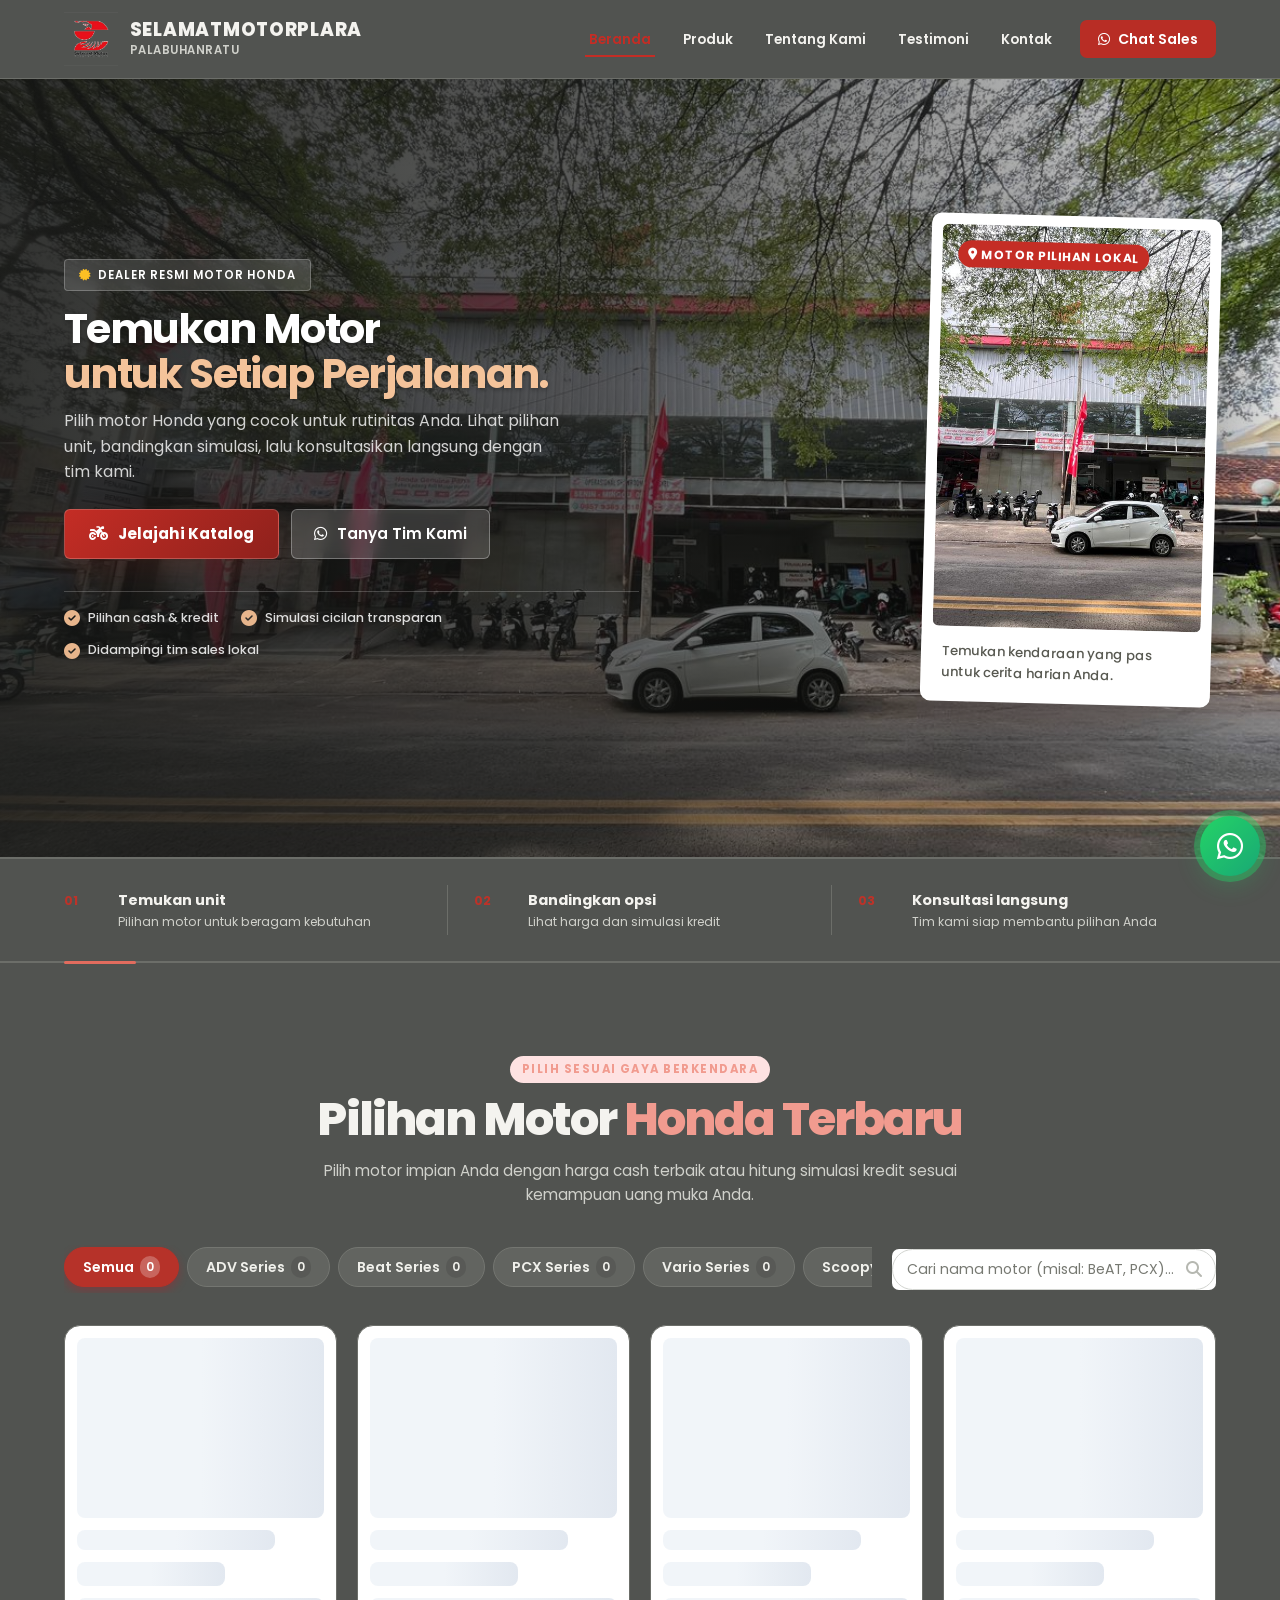
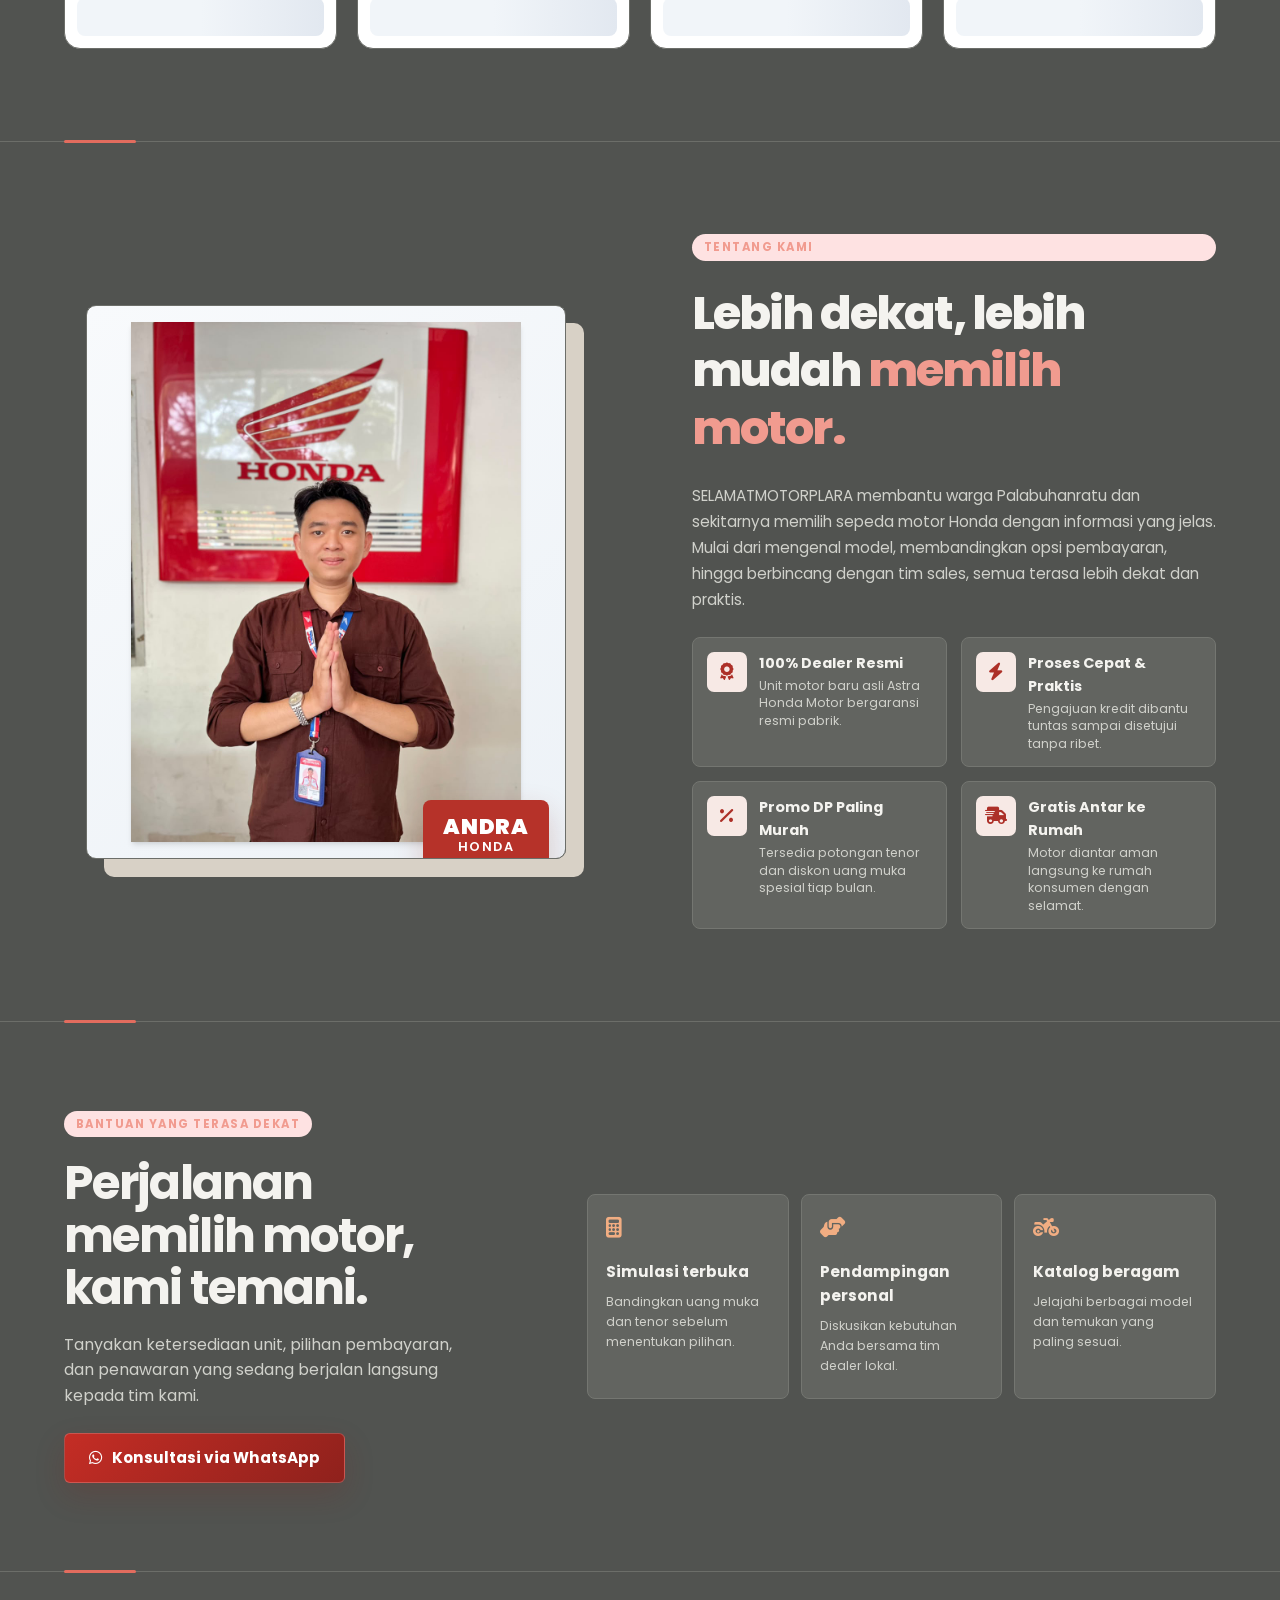
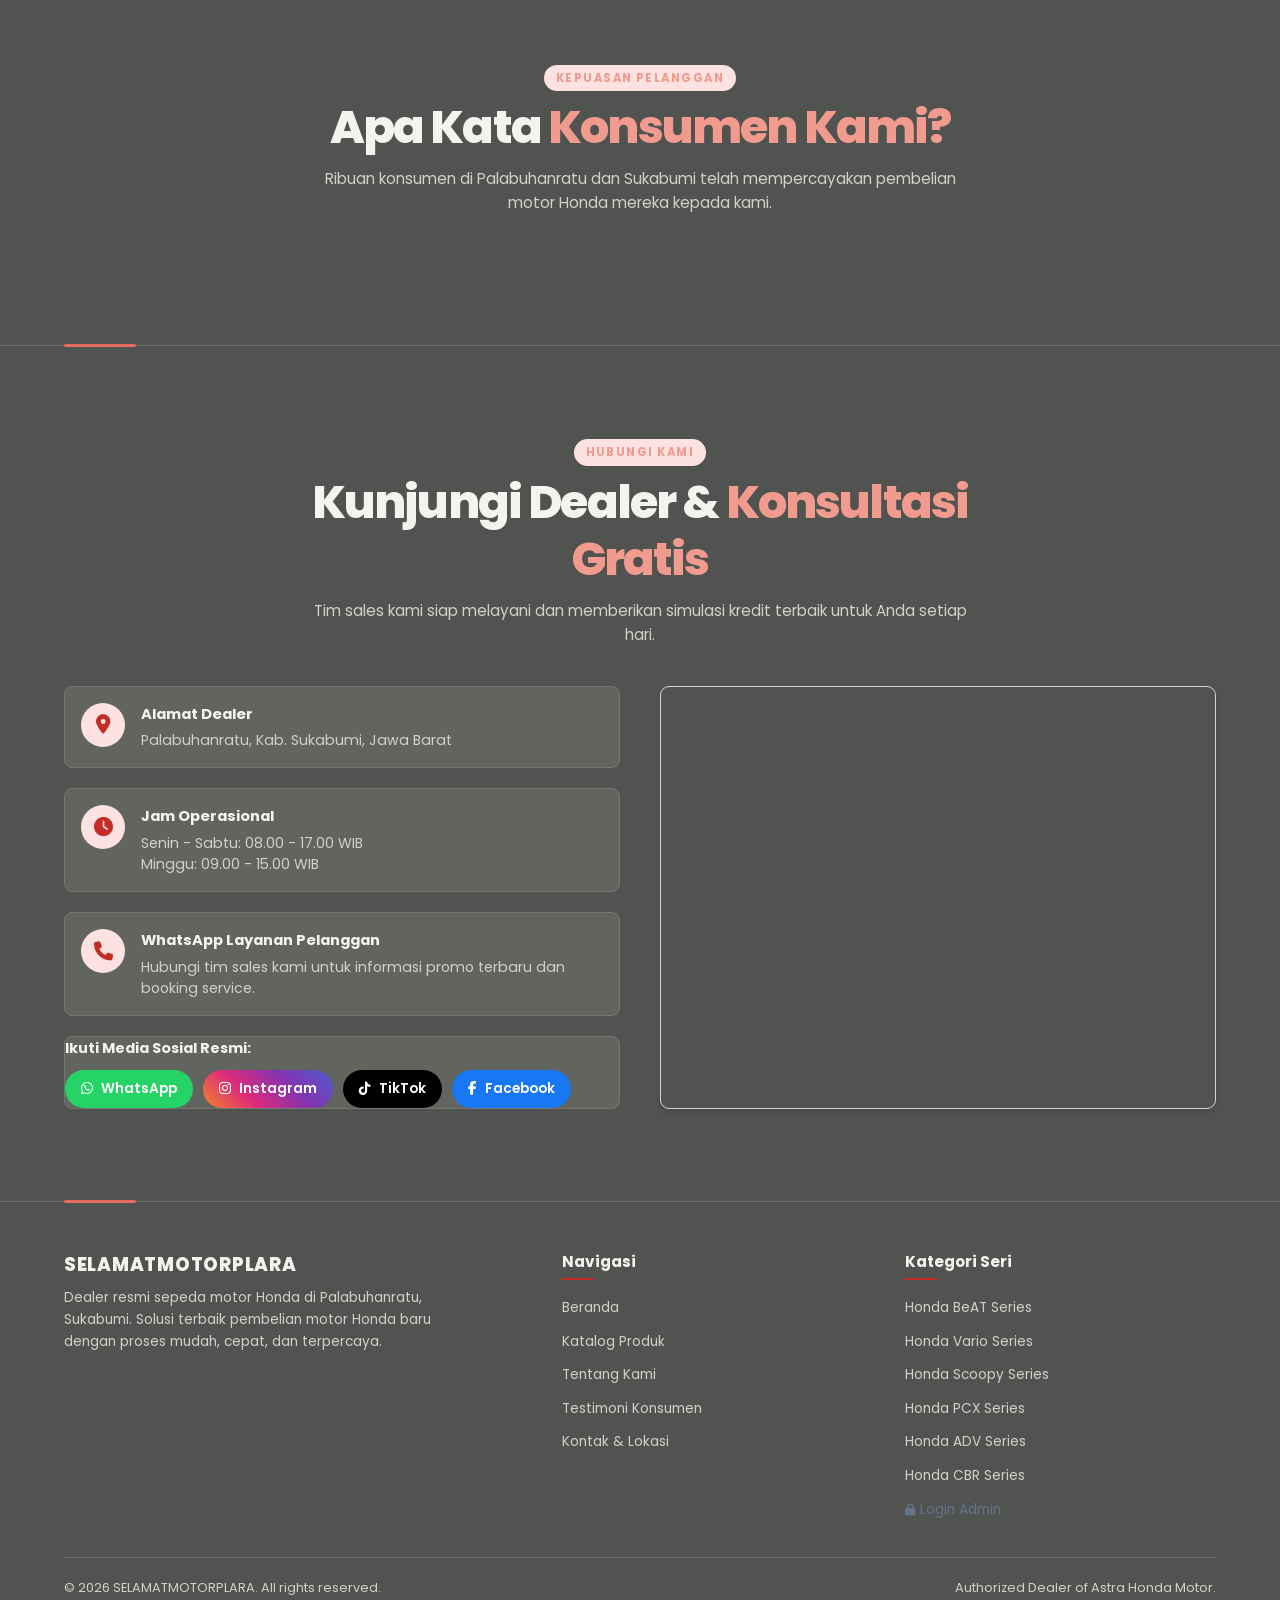
==== commit e41fd708: "Use dark gray background and add Andra Honda photo label" ====
--- a/index.html
+++ b/index.html
@@ -321,8 +321,8 @@
         <div class="about-img-box">
           <img src="assets/img/about/about-selamatmotorplara.jpeg" alt="Tentang SELAMATMOTORPLARA" class="about-img" id="about-img">
           <div class="about-experience-badge">
-            <div class="exp-years">#1</div>
-            <div class="exp-text">Dealer Terpercaya</div>
+            <div class="exp-years">ANDRA</div>
+            <div class="exp-text">HONDA</div>
           </div>
         </div>
 
--- a/css/style.css
+++ b/css/style.css
@@ -1934,3 +1934,138 @@
 .floating-wa-btn { box-shadow:0 8px 25px rgba(37,211,102,.24); }
 @media(max-width:900px) { .hero-container { grid-template-columns:1fr .8fr; gap:3%; } .hero-promo-img { height:280px; } .promo-feature-grid { grid-template-columns:1fr; gap:34px; } }
 @media(max-width:700px) { .hero-section,.hero-container { min-height:auto; } .hero-container { display:flex; flex-direction:column; align-items:stretch; gap:34px; padding-top:72px; padding-bottom:50px; } .hero-content { position:relative; z-index:2; } .hero-promo-wrapper { width:78%; max-width:390px; margin:0 auto; } .hero-promo-img { height:230px; } .service-ribbon-grid { grid-template-columns:1fr; gap:14px; } .service-ribbon-grid>div,.service-ribbon-grid>div:first-child { border:0; padding:6px 0; } .section { padding:66px 0; } .promo-feature-section { padding:66px 0; } .promo-feature-cards { grid-template-columns:1fr; } }
+
+/* Extend the charcoal background used by the help section across the site. */
+:root { --bg-body:#282a27; --bg-card:#353733; --bg-surface:#30322f; --text-main:#f3f2ee; --text-muted:#c3c4bd; --text-light:#a7a9a1; --border-color:#464842; }
+body { background:#282a27; color:#f3f2ee; }
+.site-header { background:rgba(40,42,39,.97); border-bottom-color:#464842; }
+.brand-title,.nav-link { color:#f3f2ee; }
+.brand-sub,.section-desc { color:#c3c4bd; }
+.mobile-menu-drawer { background:#282a27; border-color:#464842; }
+.mobile-nav-link { color:#f3f2ee; }
+.service-ribbon,.testimonials-section,.about-section,.contact-section { background:#282a27; }
+.service-ribbon { border-color:#464842; }
+.service-ribbon-grid>div { border-color:#464842; }
+.service-ribbon-grid strong,.section-title,.about-content,.contact-text-box h4,.social-links-title { color:#f3f2ee; }
+.service-ribbon-grid small { color:#b9bbb3; }
+.section-title span { color:#ed9386; }
+.filter-container { color:#f3f2ee; }
+.category-tabs .tab-btn { background:#353733; color:#dfdfd9; border:1px solid #464842; }
+.category-tabs .tab-btn.active { background:#b63229; color:#fff; border-color:#b63229; }
+.search-box,.search-input { background:#353733; color:#fff; border-color:#51534d; }
+.search-input::placeholder { color:#b0b1aa; }
+.about-advantages-grid .adv-card,.contact-card-item,.social-links-box { background:#353733; border-color:#464842; color:#f3f2ee; }
+.adv-info h4,.adv-info p,.contact-text-box p { color:#e0e0da; }
+.adv-icon { background:#4b3532; color:#f0a397; }
+.testi-card { background:#353733; border-color:#464842; }
+.testi-author-name,.testi-comment { color:#f3f2ee; }
+.testi-author-city { color:#c3c4bd; }
+.contact-map-col { border:1px solid #464842; }
+.footer-bottom { color:#c3c4bd; }
+.section-tag { color:#ef998b; }
+.section-desc { color:#c3c4bd; }
+.product-card { background:#fff; color:#232522; }
+.product-card .product-name { color:#232522; }
+.modal-box { color:#1e293b; }
+@media(max-width:767px) { .site-header .brand-title { color:#f3f2ee; } }
+
+/* Clear visual breaks between the long homepage sections. */
+.hero-section { border-bottom:1px solid #555750; }
+.service-ribbon { border-top:1px solid #555750; border-bottom:1px solid #555750; }
+.section,.promo-feature-section,.site-footer { position:relative; border-top:1px solid #555750; }
+.section::before,.promo-feature-section::before,.site-footer::before {
+  content:"";
+  position:absolute;
+  top:-2px;
+  left:max(24px, calc((100% - 1152px) / 2));
+  width:72px;
+  height:3px;
+  background:#d24a3d;
+  border-radius:2px;
+}
+.site-footer { border-color:#555750; }
+@media(max-width:767px) {
+  .section::before,.promo-feature-section::before,.site-footer::before { left:20px; width:54px; }
+}
+
+/* Lighter neutral gray palette for a more open feel. */
+:root { --bg-body:#e6e7e5; --bg-card:#fff; --bg-surface:#f4f4f2; --text-main:#292a27; --text-muted:#666862; --text-light:#82847e; --border-color:#d2d4d0; }
+body { background:#e6e7e5; color:#292a27; }
+.site-header { background:rgba(230,231,229,.97); border-color:#c9cbc7; }
+.brand-title,.nav-link,.mobile-nav-link { color:#292a27; }
+.brand-sub,.section-desc { color:#666862; }
+.mobile-menu-drawer { background:#e6e7e5; border-color:#c9cbc7; }
+.service-ribbon,.testimonials-section,.about-section,.contact-section,.promo-feature-section,.site-footer { background:#e6e7e5; color:#292a27; }
+.service-ribbon { border-color:#c9cbc7; }
+.service-ribbon-grid>div { border-color:#c9cbc7; }
+.service-ribbon-grid strong,.section-title,.about-content,.contact-text-box h4,.social-links-title { color:#292a27; }
+.service-ribbon-grid small,.adv-info p,.contact-text-box p,.testi-author-city { color:#666862; }
+.section-title span { color:#ad3028; }
+.section-tag { color:#ad3028; }
+.category-tabs .tab-btn { background:#f5f5f3; color:#4d4f49; border-color:#d2d4d0; }
+.category-tabs .tab-btn.active { background:#b63229; color:#fff; border-color:#b63229; }
+.search-box,.search-input { background:#fff; color:#292a27; border-color:#d2d4d0; }
+.search-input::placeholder { color:#777972; }
+.about-advantages-grid .adv-card,.contact-card-item,.social-links-box,.testi-card { background:#fff; border-color:#d2d4d0; color:#292a27; }
+.adv-info h4,.testi-author-name,.testi-comment { color:#292a27; }
+.adv-icon { background:#f7e9e5; color:#ad3028; }
+.promo-feature-copy h2,.promo-feature-copy p,.promo-feature-section .section-tag { color:#292a27; }
+.promo-feature-cards article { background:#f5f5f3; border-color:#d2d4d0; }
+.promo-feature-cards h3 { color:#292a27; }
+.promo-feature-cards p { color:#666862; }
+.promo-feature-cards i { color:#ad3028; }
+.contact-map-col { border-color:#d2d4d0; }
+.footer-brand h3,.footer-col h4 { color:#292a27; }
+.footer-brand p,.footer-links a,.footer-bottom { color:#666862; }
+.footer-bottom { border-color:#c9cbc7; }
+.section,.promo-feature-section,.site-footer { border-color:#c9cbc7; }
+.hero-section { border-color:#c9cbc7; }
+.service-ribbon { border-top-color:#c9cbc7; border-bottom-color:#c9cbc7; }
+.section::before,.promo-feature-section::before,.site-footer::before { background:#b63229; }
+@media(max-width:767px) { .site-header .brand-title { color:#292a27; } }
+
+/* Keep the hero headline compact and show the complete promotion artwork. */
+.hero-title { font-size:clamp(1.9rem,3.2vw,3.15rem); line-height:1.08; letter-spacing:-.04em; }
+.hero-title span { display:inline-block; }
+.hero-promo-img { height:auto; max-height:310px; object-fit:contain; background:#f2f1ee; }
+.hero-promo-card { padding:12px; }
+@media(max-width:900px) { .hero-promo-img { max-height:260px; } }
+@media(max-width:700px) {
+  .hero-title { font-size:clamp(1.85rem,7vw,2.45rem); line-height:1.08; }
+  .hero-promo-img { height:auto; max-height:205px; }
+}
+
+/* The promotion artwork is portrait (2:3); let its frame follow that ratio. */
+.hero-promo-wrapper { width:min(100%,290px); max-width:290px; }
+.hero-promo-card { padding:8px; }
+.hero-promo-img { display:block; width:100%; height:auto; max-height:none; aspect-ratio:2 / 3; object-fit:cover; background:transparent; }
+@media(max-width:700px) {
+  .hero-promo-wrapper { width:min(78%,250px); max-width:250px; }
+  .hero-promo-img { height:auto; max-height:none; }
+}
+
+/* Dark gray site background with light foreground text. */
+:root { --bg-body:#515350; --bg-card:#fff; --bg-surface:#5b5d59; --text-main:#f4f3ef; --text-muted:#d0d1cb; --text-light:#b6b8b1; --border-color:#6c6e69; }
+body { background:#515350; color:#f4f3ef; }
+.site-header,.mobile-menu-drawer { background:#515350; border-color:#6c6e69; }
+.brand-title,.nav-link,.mobile-nav-link { color:#f4f3ef; }
+.brand-sub,.section-desc,.service-ribbon-grid small,.adv-info p,.contact-text-box p,.testi-author-city { color:#d0d1cb; }
+.service-ribbon,.testimonials-section,.about-section,.contact-section,.promo-feature-section,.site-footer { background:#515350; color:#f4f3ef; }
+.service-ribbon,.service-ribbon-grid>div,.section,.promo-feature-section,.site-footer,.hero-section { border-color:#6c6e69; }
+.service-ribbon-grid strong,.section-title,.about-content,.contact-text-box h4,.social-links-title,.promo-feature-copy h2,.footer-brand h3,.footer-col h4 { color:#f4f3ef; }
+.section-title span,.section-tag,.promo-feature-section .section-tag { color:#f19b8f; }
+.category-tabs .tab-btn { background:#626460; color:#f0f0eb; border-color:#747671; }
+.category-tabs .tab-btn.active { background:#b63229; color:#fff; border-color:#b63229; }
+.about-advantages-grid .adv-card,.contact-card-item,.social-links-box,.testi-card { background:#626460; border-color:#747671; color:#f4f3ef; }
+.adv-info h4,.testi-author-name,.testi-comment { color:#f4f3ef; }
+.promo-feature-copy p { color:#d0d1cb; }
+.promo-feature-cards article { background:#626460; border-color:#747671; }
+.promo-feature-cards h3 { color:#f4f3ef; }
+.promo-feature-cards p,.footer-brand p,.footer-links a,.footer-bottom { color:#d0d1cb; }
+.promo-feature-cards i { color:#f1ad82; }
+.footer-bottom { border-color:#6c6e69; }
+.section::before,.promo-feature-section::before,.site-footer::before { background:#e26c5e; }
+.about-experience-badge { min-width:126px; }
+.exp-years { font-size:1.35rem; letter-spacing:.03em; }
+.exp-text { font-size:.8rem; letter-spacing:.12em; }
+@media(max-width:767px) { .site-header .brand-title { color:#f4f3ef; } }
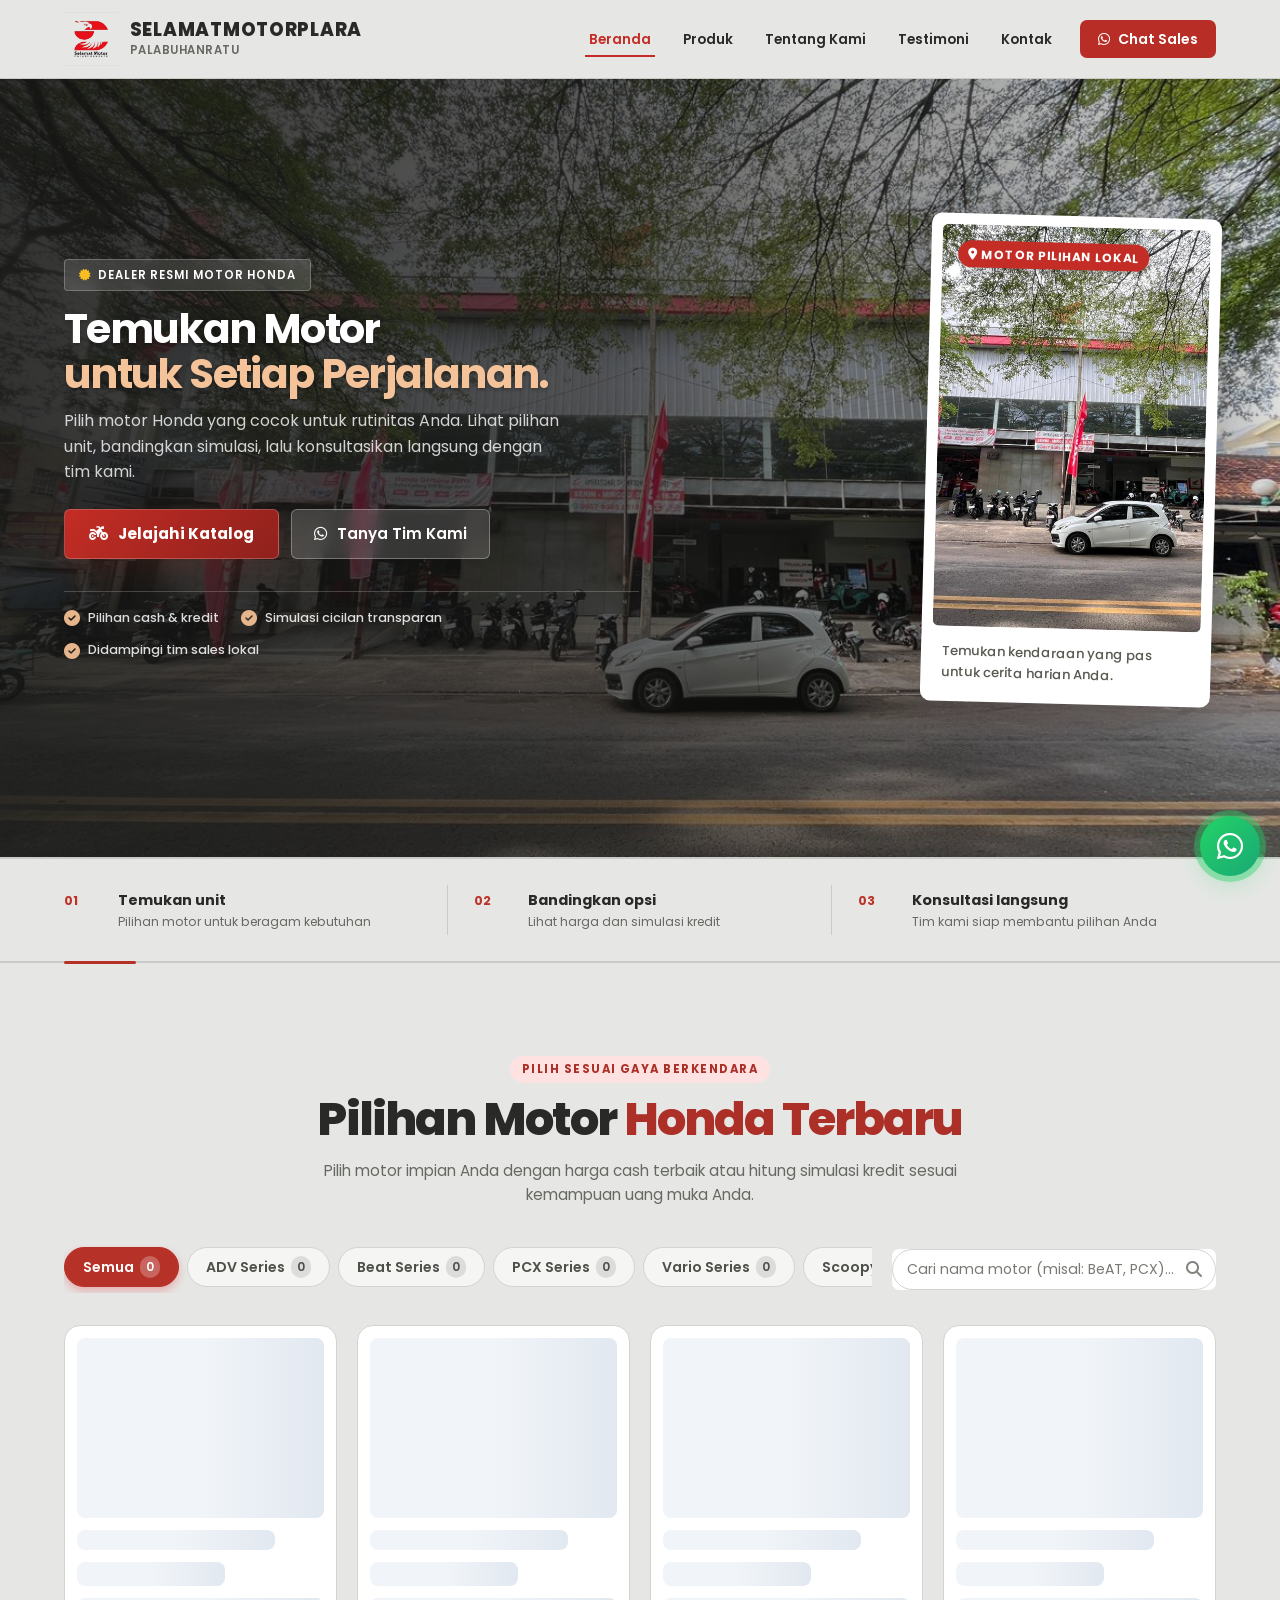
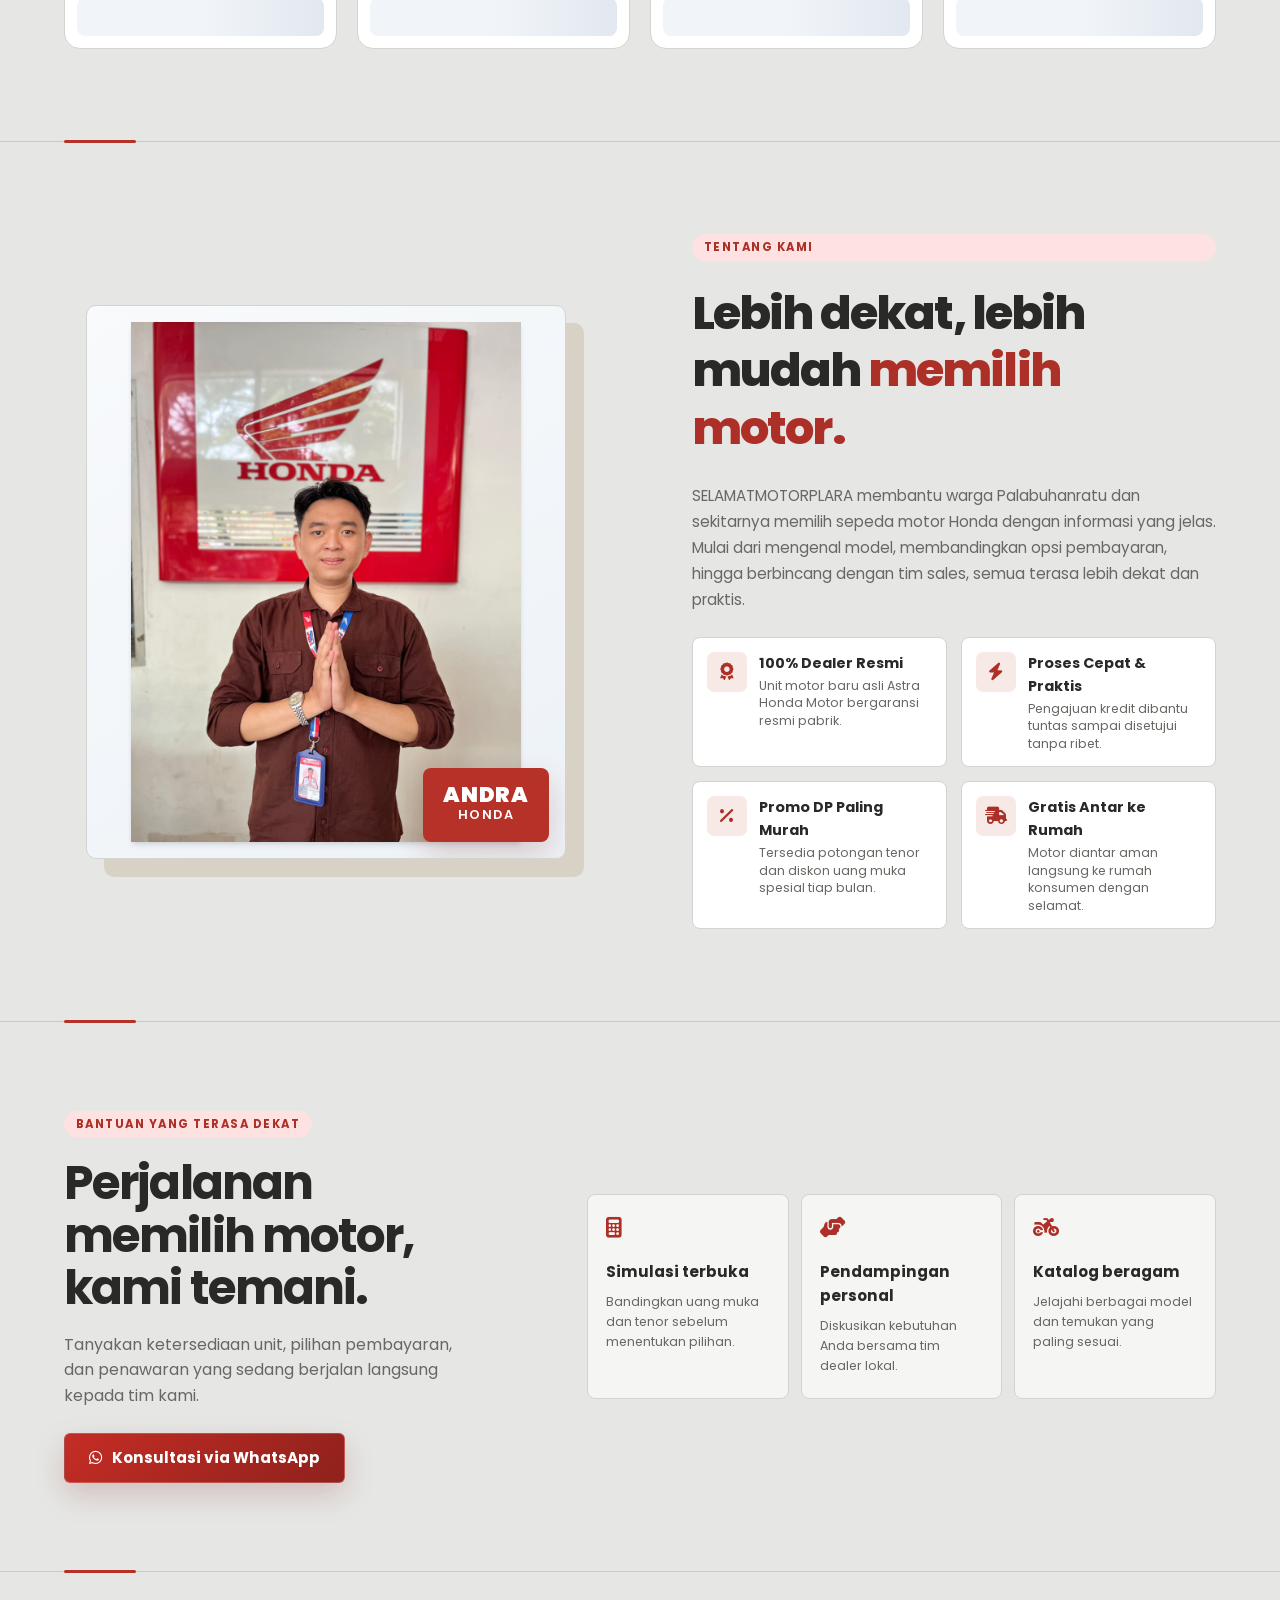
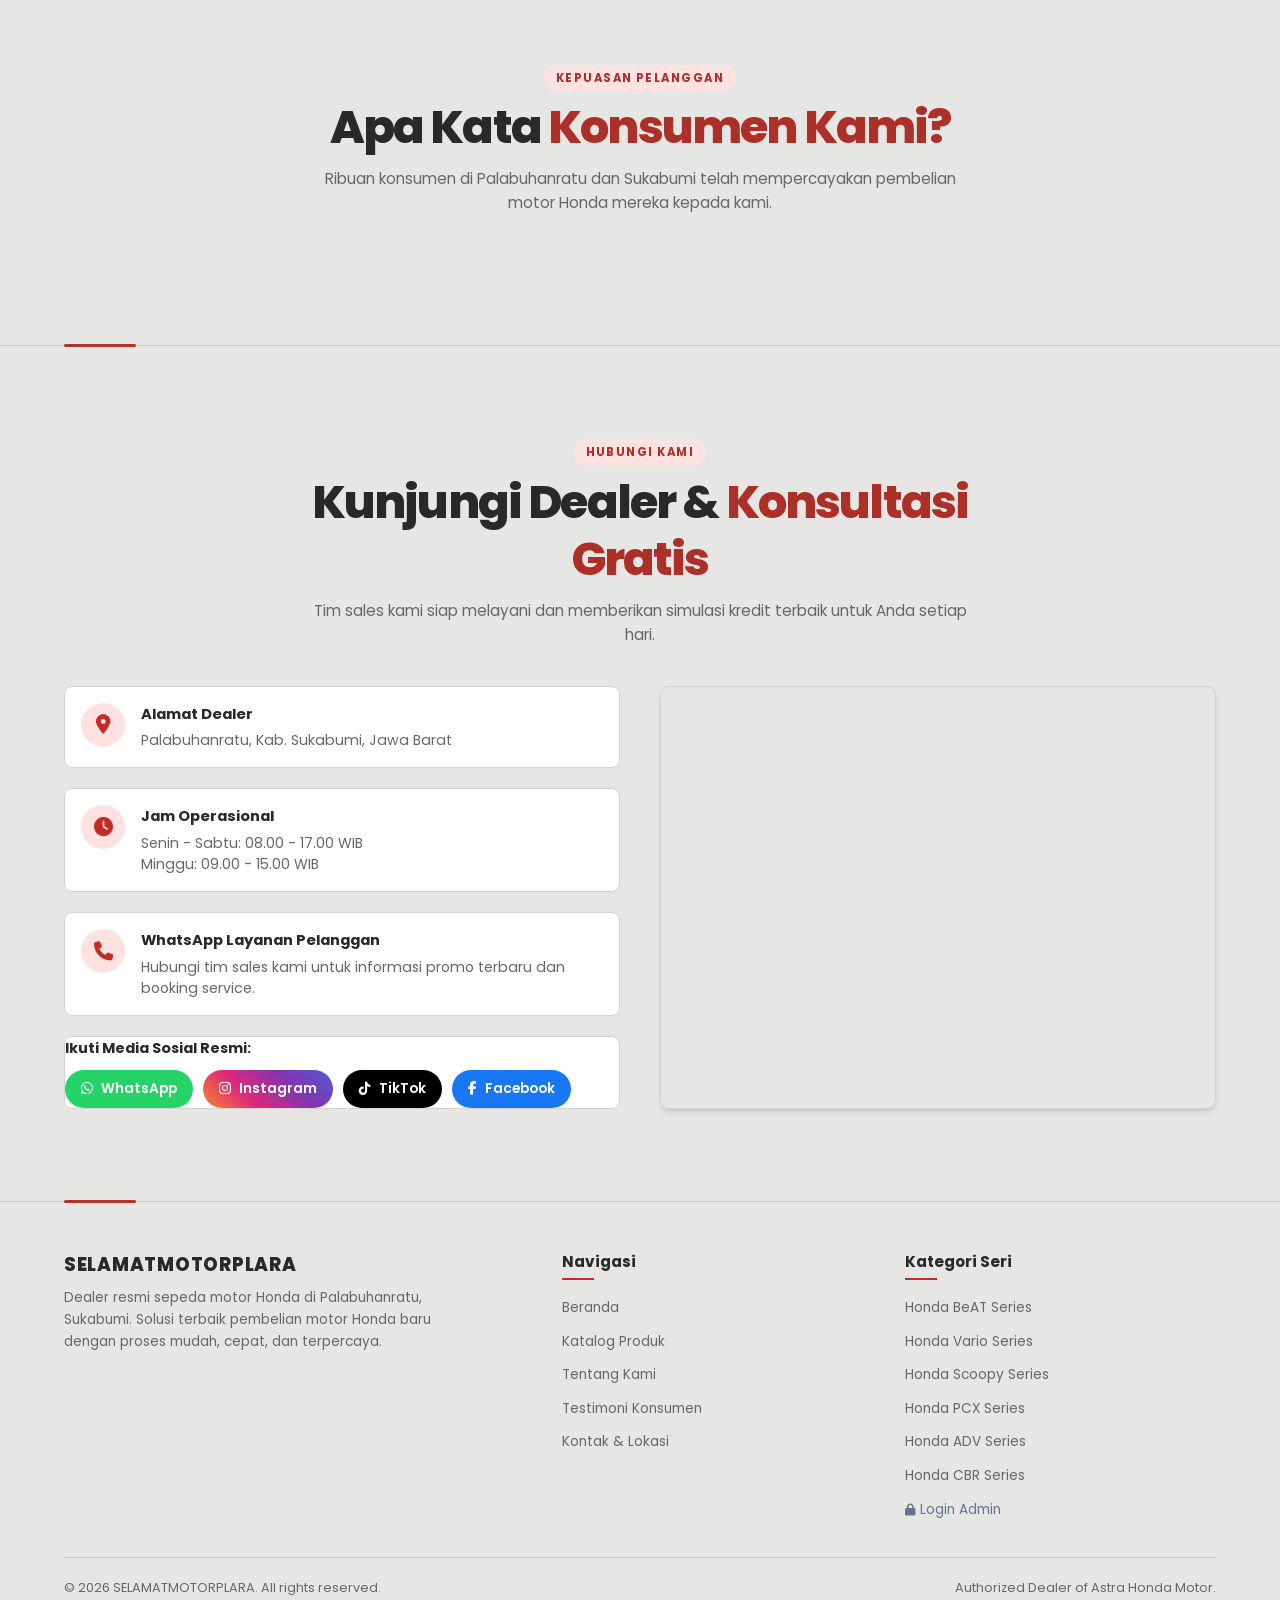
==== commit b0d8e398: "Move credit simulation beneath product image" ====
--- a/index.html
+++ b/index.html
@@ -239,34 +239,8 @@
               <!-- Rendered via JS -->
             </div>
           </div>
-        </div>
-
-        <!-- Right: Info & Credit Simulation -->
-        <div class="modal-details">
-          <div class="modal-header-info">
-            <span class="modal-category-badge" id="modal-category-badge">Honda Series</span>
-            <h3 class="modal-product-title" id="modal-product-title">Honda BeAT CBS</h3>
-          </div>
-
-          <div class="modal-desc-box" id="modal-desc-box">
-            Deskripsi singkat motor...
-          </div>
-
-          <!-- Cash Price & Asuransi -->
-          <div class="modal-price-cash">
-            <div>
-              <div class="cash-label">Harga OTR Cash</div>
-              <small style="color: #64748B; font-size: 0.72rem;">OTR Palabuhanratu &amp; Sukabumi</small>
-            </div>
-            <div class="cash-value" id="modal-cash-price">Rp 0</div>
-          </div>
-
-          <div class="modal-insurance-box" id="modal-insurance-box" style="display: flex; justify-content: space-between; align-items: center; background: #F8FAFC; border: 1px dashed #CBD5E1; border-radius: 8px; padding: 8px 12px; margin-bottom: 16px; font-size: 0.8rem; color: #475569;">
-            <span><i class="fa-solid fa-shield-halved" style="color: var(--primary);"></i> Opsi Asuransi Cash: <strong id="modal-insurance-price" style="color: #1E293B;">-</strong></span>
-            <span>Total Cash + Asuransi: <strong id="modal-total-cash-price" style="color: var(--primary);">Rp 0</strong></span>
-          </div>
-
-          <!-- Credit Simulation Box -->
+
+          <!-- Credit simulation sits with the product image and color options. -->
           <div class="credit-simulation-box">
             <div class="sim-box-header">
               <h4 class="sim-box-title">
@@ -291,7 +265,6 @@
               </div>
             </div>
 
-            <!-- Cicilan Output -->
             <div class="sim-result-card">
               <div>
                 <div class="sim-result-label">Angsuran per Bulan</div>
@@ -303,6 +276,32 @@
             <p class="sim-disclaimer">
               *Syarat dan ketentuan berlaku. Perhitungan cicilan riil mengacu pada data leasing resmi rekanan dealer kami.
             </p>
+          </div>
+        </div>
+
+        <!-- Right: Product Information -->
+        <div class="modal-details">
+          <div class="modal-header-info">
+            <span class="modal-category-badge" id="modal-category-badge">Honda Series</span>
+            <h3 class="modal-product-title" id="modal-product-title">Honda BeAT CBS</h3>
+          </div>
+
+          <div class="modal-desc-box" id="modal-desc-box">
+            Deskripsi singkat motor...
+          </div>
+
+          <!-- Cash Price & Asuransi -->
+          <div class="modal-price-cash">
+            <div>
+              <div class="cash-label">Harga OTR Cash</div>
+              <small style="color: #64748B; font-size: 0.72rem;">OTR Palabuhanratu &amp; Sukabumi</small>
+            </div>
+            <div class="cash-value" id="modal-cash-price">Rp 0</div>
+          </div>
+
+          <div class="modal-insurance-box" id="modal-insurance-box" style="display: flex; justify-content: space-between; align-items: center; background: #F8FAFC; border: 1px dashed #CBD5E1; border-radius: 8px; padding: 8px 12px; margin-bottom: 16px; font-size: 0.8rem; color: #475569;">
+            <span><i class="fa-solid fa-shield-halved" style="color: var(--primary);"></i> Opsi Asuransi Cash: <strong id="modal-insurance-price" style="color: #1E293B;">-</strong></span>
+            <span>Total Cash + Asuransi: <strong id="modal-total-cash-price" style="color: var(--primary);">Rp 0</strong></span>
           </div>
 
           <!-- Order CTA WhatsApp -->
--- a/css/style.css
+++ b/css/style.css
@@ -2024,6 +2024,9 @@
 .section::before,.promo-feature-section::before,.site-footer::before { background:#b63229; }
 @media(max-width:767px) { .site-header .brand-title { color:#292a27; } }
 
+/* Keep the name badge inside the cropped about photo frame. */
+.about-experience-badge { bottom:16px; right:16px; z-index:2; }
+
 /* Keep the hero headline compact and show the complete promotion artwork. */
 .hero-title { font-size:clamp(1.9rem,3.2vw,3.15rem); line-height:1.08; letter-spacing:-.04em; }
 .hero-title span { display:inline-block; }
@@ -2069,3 +2072,27 @@
 .exp-years { font-size:1.35rem; letter-spacing:.03em; }
 .exp-text { font-size:.8rem; letter-spacing:.12em; }
 @media(max-width:767px) { .site-header .brand-title { color:#f4f3ef; } }
+
+/* Restore the previous light gray background palette. */
+:root { --bg-body:#e6e7e5; --bg-card:#fff; --bg-surface:#f4f4f2; --text-main:#292a27; --text-muted:#666862; --text-light:#82847e; --border-color:#d2d4d0; }
+body { background:#e6e7e5; color:#292a27; }
+.site-header,.mobile-menu-drawer { background:rgba(230,231,229,.97); border-color:#c9cbc7; }
+.brand-title,.nav-link,.mobile-nav-link { color:#292a27; }
+.brand-sub,.section-desc { color:#666862; }
+.service-ribbon,.testimonials-section,.about-section,.contact-section,.promo-feature-section,.site-footer { background:#e6e7e5; color:#292a27; }
+.service-ribbon,.service-ribbon-grid>div,.section,.promo-feature-section,.site-footer,.hero-section { border-color:#c9cbc7; }
+.service-ribbon-grid strong,.section-title,.about-content,.contact-text-box h4,.social-links-title,.promo-feature-copy h2,.footer-brand h3,.footer-col h4 { color:#292a27; }
+.service-ribbon-grid small,.adv-info p,.contact-text-box p,.testi-author-city { color:#666862; }
+.section-title span,.section-tag,.promo-feature-section .section-tag { color:#ad3028; }
+.category-tabs .tab-btn { background:#f5f5f3; color:#4d4f49; border-color:#d2d4d0; }
+.category-tabs .tab-btn.active { background:#b63229; color:#fff; border-color:#b63229; }
+.about-advantages-grid .adv-card,.contact-card-item,.social-links-box,.testi-card { background:#fff; border-color:#d2d4d0; color:#292a27; }
+.adv-info h4,.testi-author-name,.testi-comment { color:#292a27; }
+.promo-feature-copy p { color:#666862; }
+.promo-feature-cards article { background:#f5f5f3; border-color:#d2d4d0; }
+.promo-feature-cards h3 { color:#292a27; }
+.promo-feature-cards p,.footer-brand p,.footer-links a,.footer-bottom { color:#666862; }
+.promo-feature-cards i { color:#ad3028; }
+.footer-bottom { border-color:#c9cbc7; }
+.section::before,.promo-feature-section::before,.site-footer::before { background:#b63229; }
+@media(max-width:767px) { .site-header .brand-title { color:#292a27; } }
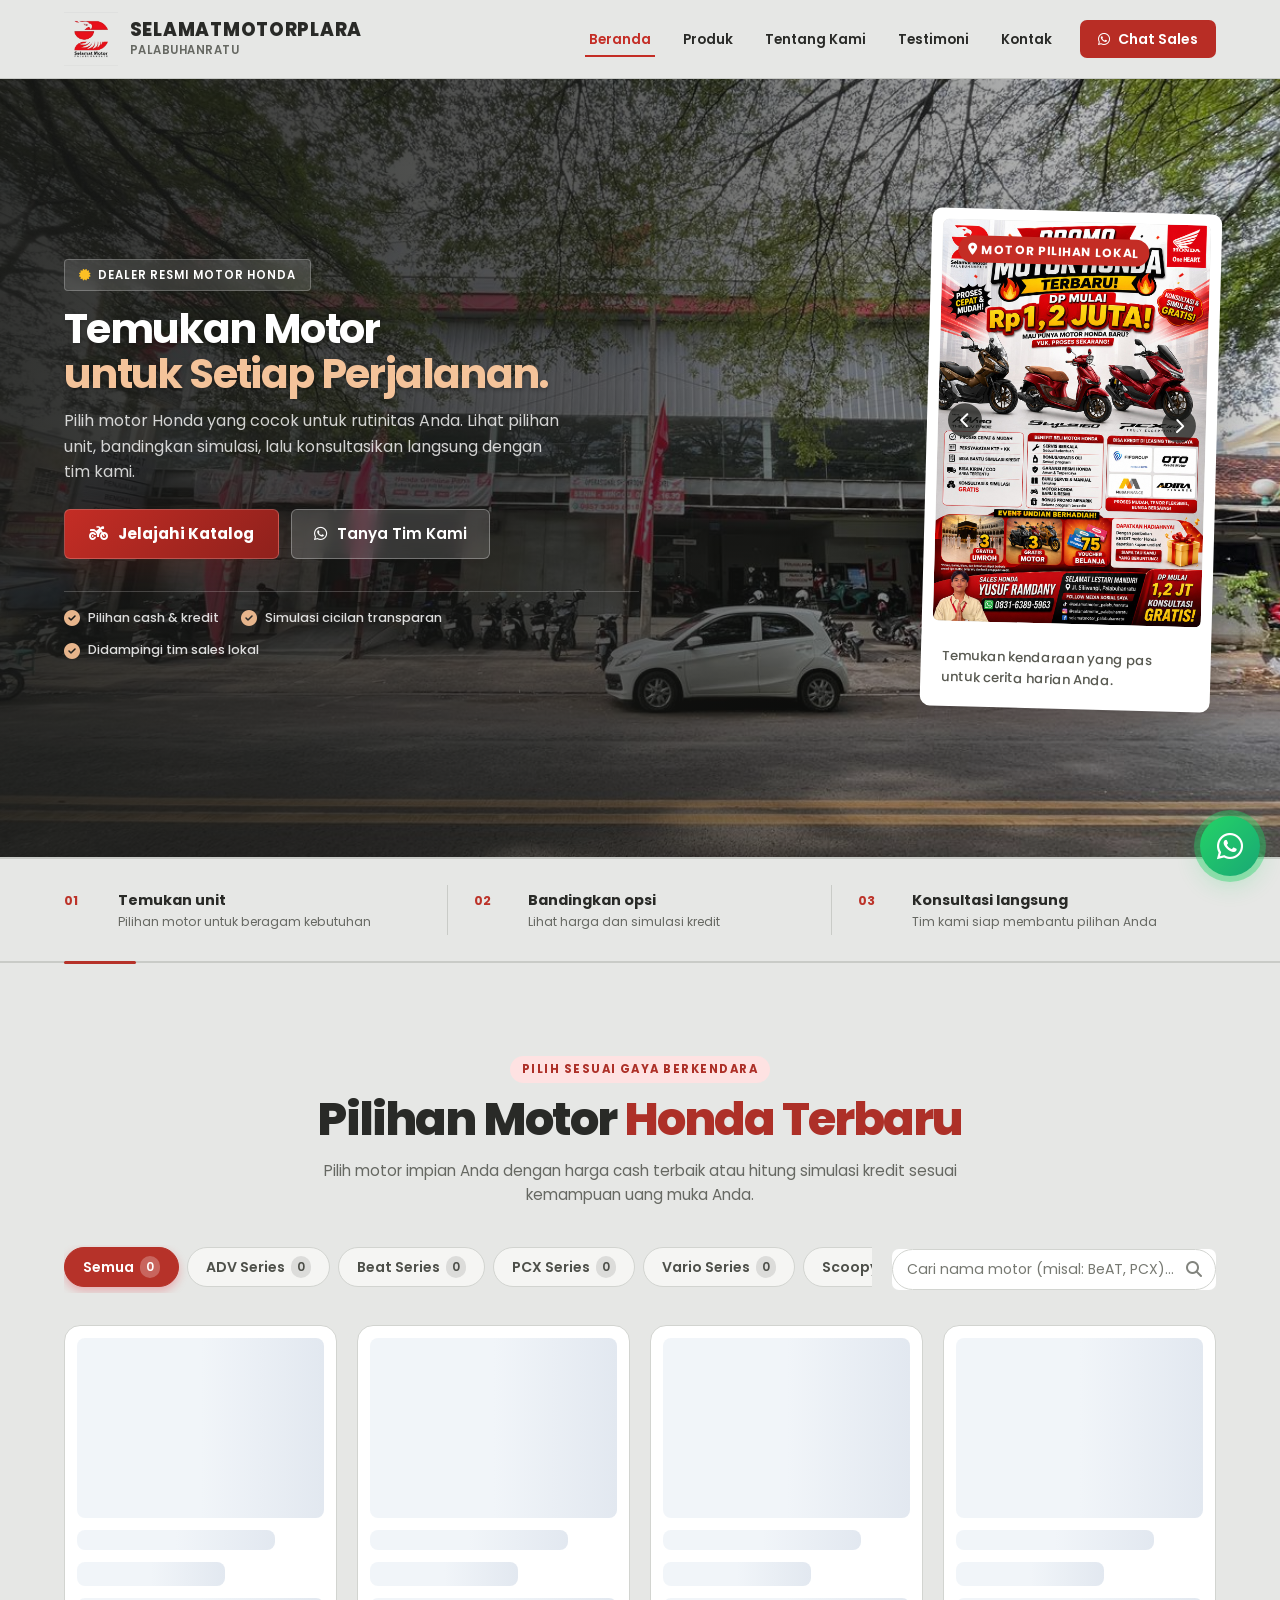
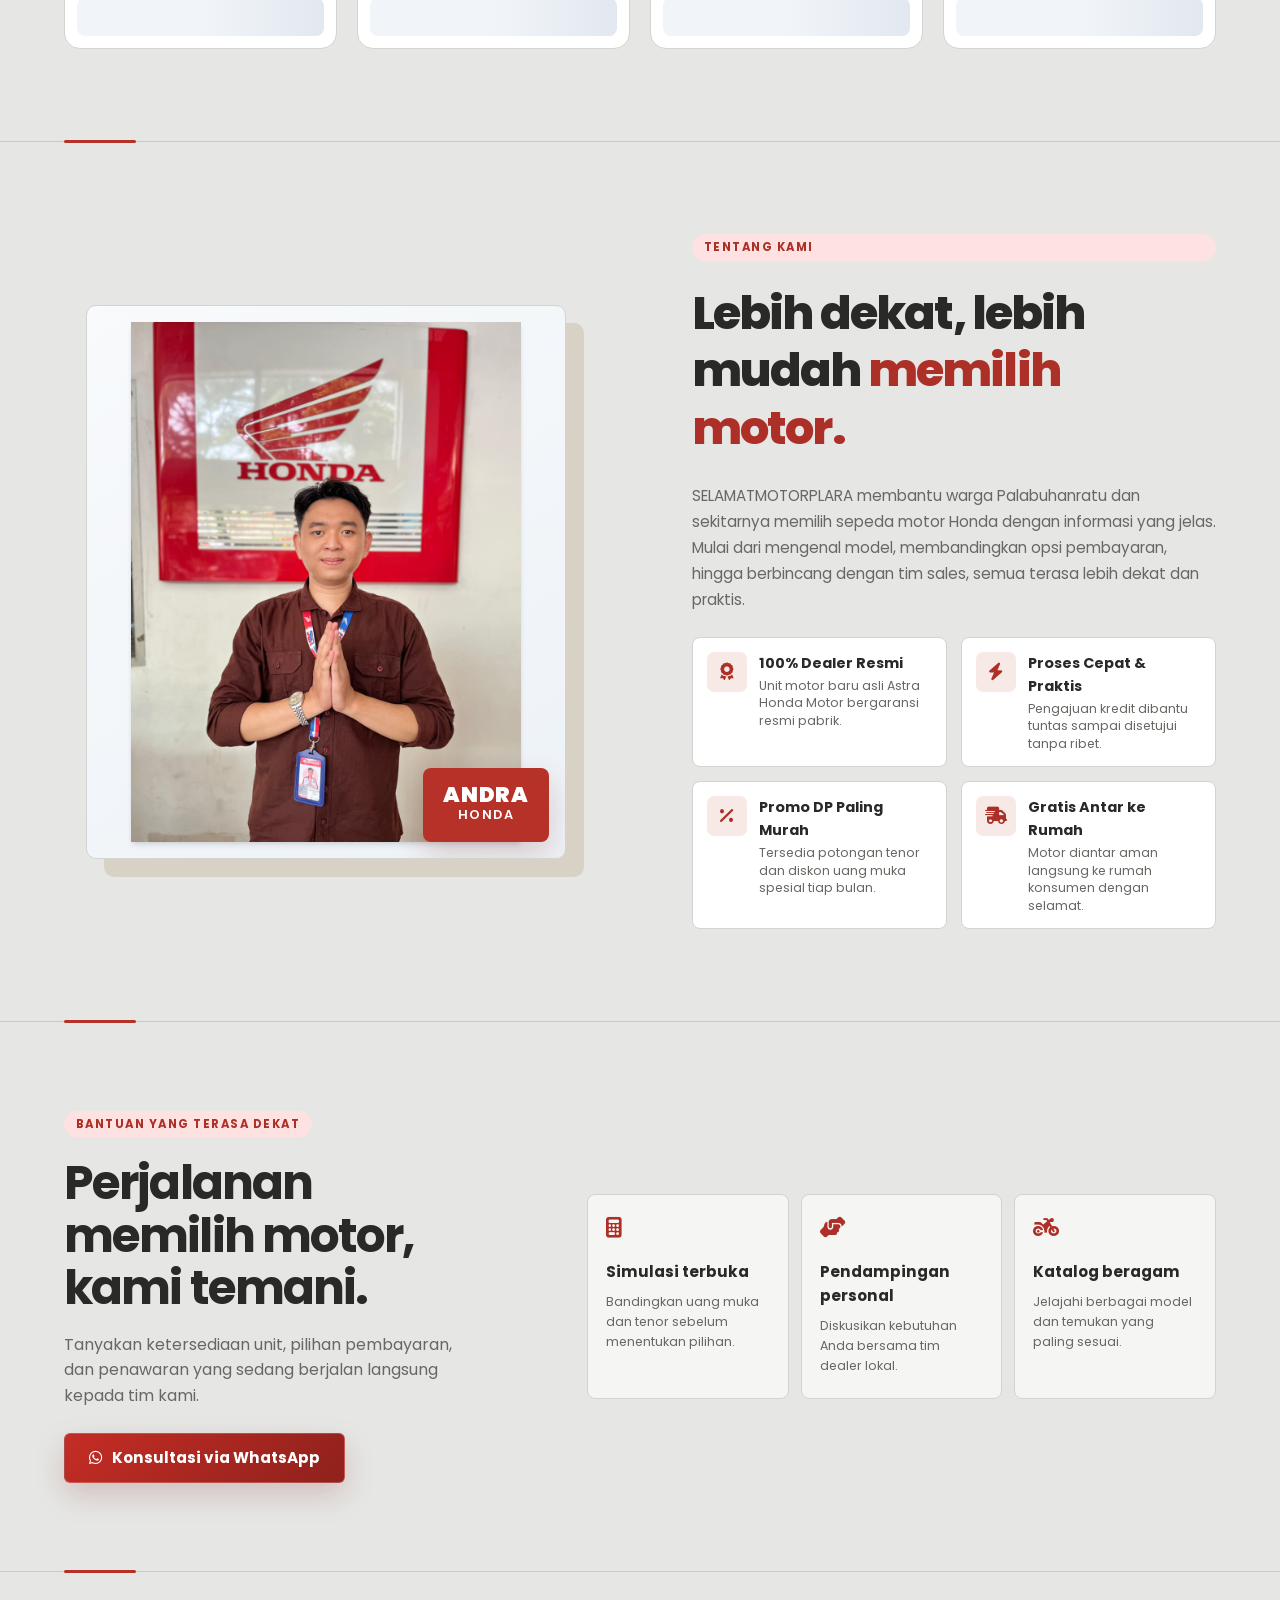
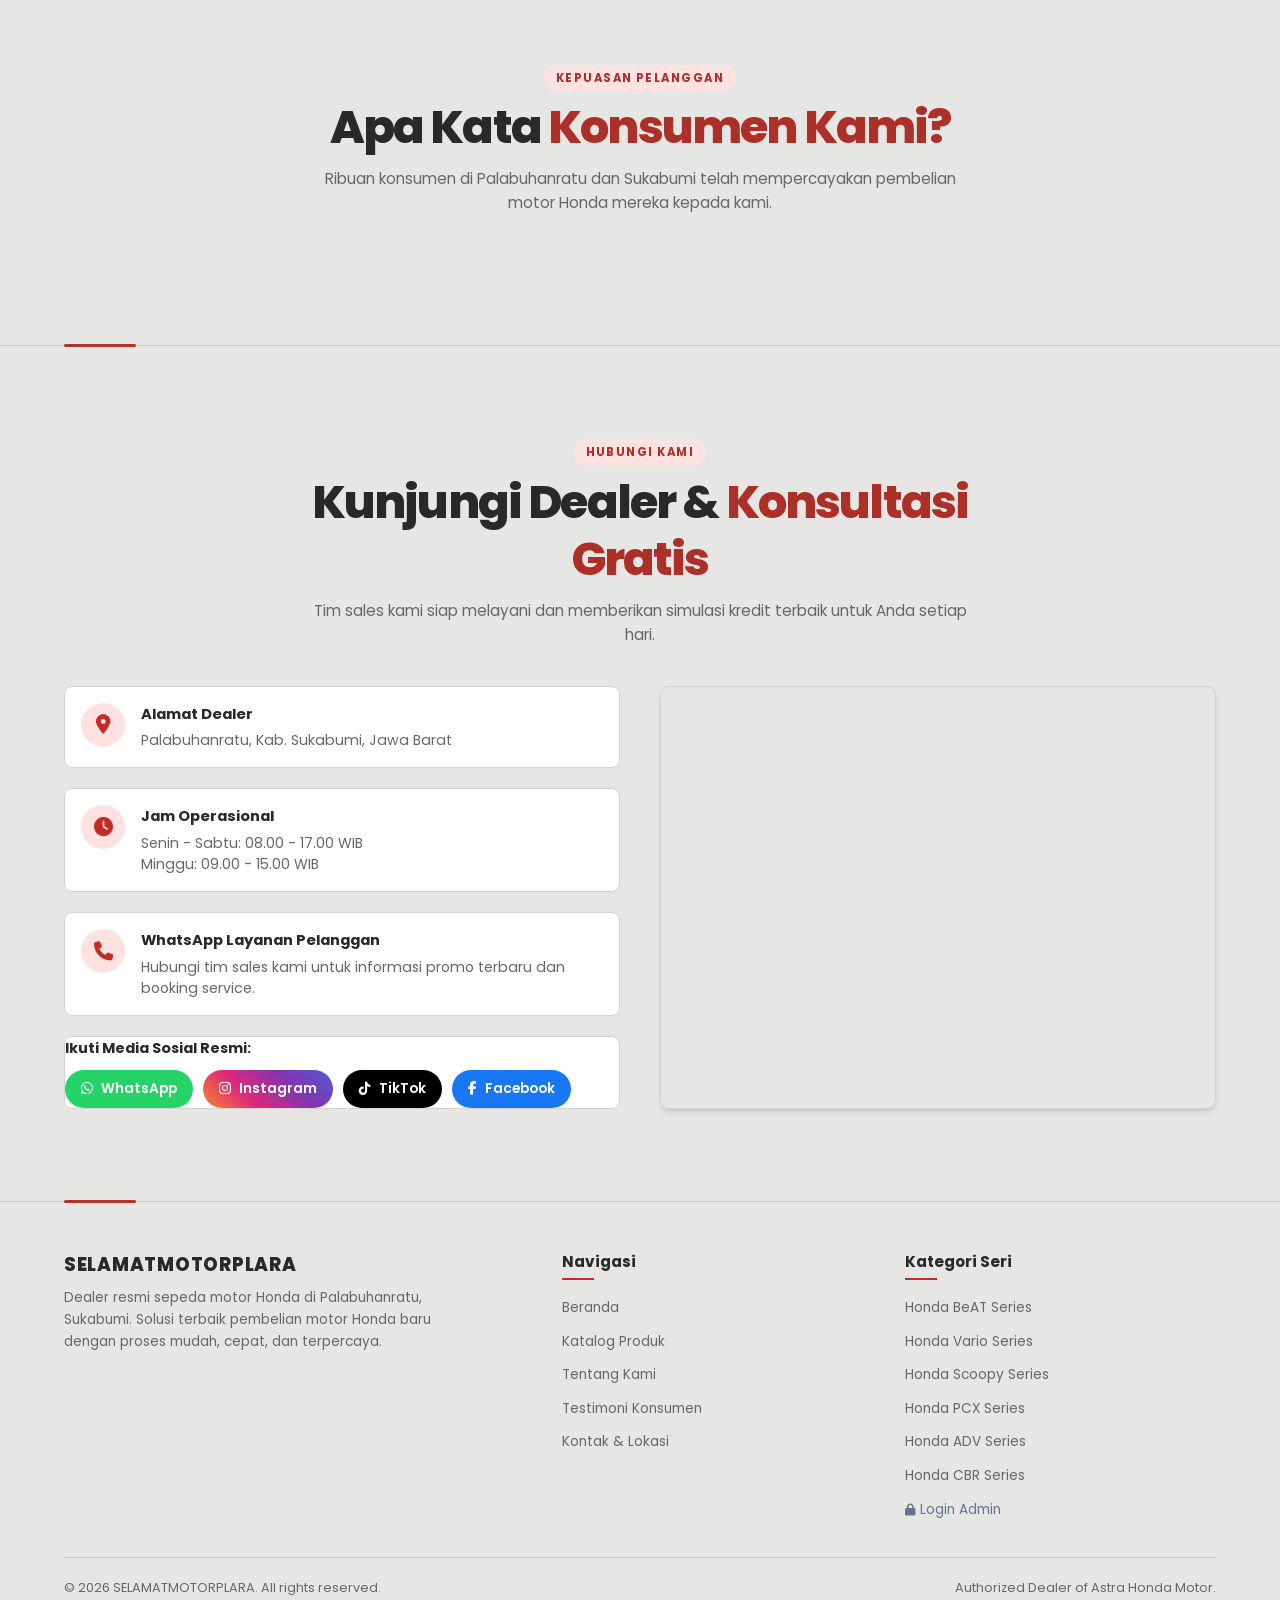
==== commit 614cddcb: "Add three-image promo carousel with admin uploads" ====
--- a/index.html
+++ b/index.html
@@ -105,7 +105,12 @@
       <div class="hero-promo-wrapper" id="hero-promo-wrapper">
         <div class="hero-promo-card">
           <span class="hero-promo-tag" id="hero-promo-tag"><i class="fa-solid fa-location-dot"></i> MOTOR PILIHAN LOKAL</span>
-          <img src="assets/img/hero/hero-bg.jpg" alt="Pilihan motor Honda di SELAMATMOTORPLARA" class="hero-promo-img" id="hero-promo-img">
+          <div class="hero-promo-media" id="hero-promo-media">
+            <img src="assets/img/hero/promo-banner.jpg" alt="Promo motor Honda SELAMATMOTORPLARA" class="hero-promo-img is-active" id="hero-promo-img">
+            <button type="button" class="promo-carousel-arrow promo-carousel-prev" id="promo-carousel-prev" aria-label="Promo sebelumnya"><i class="fa-solid fa-chevron-left"></i></button>
+            <button type="button" class="promo-carousel-arrow promo-carousel-next" id="promo-carousel-next" aria-label="Promo berikutnya"><i class="fa-solid fa-chevron-right"></i></button>
+          </div>
+          <div class="promo-carousel-dots" id="promo-carousel-dots" aria-label="Pilihan gambar promo"></div>
           <span class="hero-visual-caption">Temukan kendaraan yang pas untuk cerita harian Anda.</span>
         </div>
       </div>
@@ -240,7 +245,34 @@
             </div>
           </div>
 
-          <!-- Credit simulation sits with the product image and color options. -->
+          <div class="modal-product-copy">
+            <div class="modal-header-info">
+              <span class="modal-category-badge" id="modal-category-badge">Honda Series</span>
+              <h3 class="modal-product-title" id="modal-product-title">Honda BeAT CBS</h3>
+            </div>
+            <div class="modal-desc-box" id="modal-desc-box">
+              Deskripsi singkat motor...
+            </div>
+          </div>
+        </div>
+
+        <!-- Right: Price, credit simulation, and order action -->
+        <div class="modal-details">
+          <!-- Cash Price & Asuransi -->
+          <div class="modal-price-cash">
+            <div>
+              <div class="cash-label">Harga OTR Cash</div>
+              <small style="color: #64748B; font-size: 0.72rem;">OTR Palabuhanratu &amp; Sukabumi</small>
+            </div>
+            <div class="cash-value" id="modal-cash-price">Rp 0</div>
+          </div>
+
+          <div class="modal-insurance-box" id="modal-insurance-box" style="display: flex; justify-content: space-between; align-items: center; background: #F8FAFC; border: 1px dashed #CBD5E1; border-radius: 8px; padding: 8px 12px; margin-bottom: 16px; font-size: 0.8rem; color: #475569;">
+            <span><i class="fa-solid fa-shield-halved" style="color: var(--primary);"></i> Opsi Asuransi Cash: <strong id="modal-insurance-price" style="color: #1E293B;">-</strong></span>
+            <span>Total Cash + Asuransi: <strong id="modal-total-cash-price" style="color: var(--primary);">Rp 0</strong></span>
+          </div>
+
+          <!-- Credit Simulation Box -->
           <div class="credit-simulation-box">
             <div class="sim-box-header">
               <h4 class="sim-box-title">
@@ -277,33 +309,6 @@
               *Syarat dan ketentuan berlaku. Perhitungan cicilan riil mengacu pada data leasing resmi rekanan dealer kami.
             </p>
           </div>
-        </div>
-
-        <!-- Right: Product Information -->
-        <div class="modal-details">
-          <div class="modal-header-info">
-            <span class="modal-category-badge" id="modal-category-badge">Honda Series</span>
-            <h3 class="modal-product-title" id="modal-product-title">Honda BeAT CBS</h3>
-          </div>
-
-          <div class="modal-desc-box" id="modal-desc-box">
-            Deskripsi singkat motor...
-          </div>
-
-          <!-- Cash Price & Asuransi -->
-          <div class="modal-price-cash">
-            <div>
-              <div class="cash-label">Harga OTR Cash</div>
-              <small style="color: #64748B; font-size: 0.72rem;">OTR Palabuhanratu &amp; Sukabumi</small>
-            </div>
-            <div class="cash-value" id="modal-cash-price">Rp 0</div>
-          </div>
-
-          <div class="modal-insurance-box" id="modal-insurance-box" style="display: flex; justify-content: space-between; align-items: center; background: #F8FAFC; border: 1px dashed #CBD5E1; border-radius: 8px; padding: 8px 12px; margin-bottom: 16px; font-size: 0.8rem; color: #475569;">
-            <span><i class="fa-solid fa-shield-halved" style="color: var(--primary);"></i> Opsi Asuransi Cash: <strong id="modal-insurance-price" style="color: #1E293B;">-</strong></span>
-            <span>Total Cash + Asuransi: <strong id="modal-total-cash-price" style="color: var(--primary);">Rp 0</strong></span>
-          </div>
-
           <!-- Order CTA WhatsApp -->
           <button type="button" class="btn-wa-order" id="btn-modal-wa">
             <i class="fa-brands fa-whatsapp"></i> Pesan via WhatsApp Sekarang
--- a/css/style.css
+++ b/css/style.css
@@ -1967,6 +1967,7 @@
 .product-card { background:#fff; color:#232522; }
 .product-card .product-name { color:#232522; }
 .modal-box { color:#1e293b; }
+.modal-product-copy { display:flex; flex-direction:column; gap:12px; }
 @media(max-width:767px) { .site-header .brand-title { color:#f3f2ee; } }
 
 /* Clear visual breaks between the long homepage sections. */
@@ -2027,6 +2028,19 @@
 /* Keep the name badge inside the cropped about photo frame. */
 .about-experience-badge { bottom:16px; right:16px; z-index:2; }
 
+.hero-promo-media { position:relative; width:100%; aspect-ratio:2 / 3; overflow:hidden; border-radius:6px; background:#e6e7e5; }
+.hero-promo-img { position:absolute; inset:0; width:100%; height:100%; max-height:none; object-fit:cover; opacity:0; transition:opacity .65s ease; }
+.hero-promo-img.is-active { opacity:1; }
+.promo-carousel-arrow { position:absolute; z-index:2; top:50%; transform:translateY(-50%); display:grid; place-items:center; width:34px; height:34px; border-radius:50%; background:rgba(24,25,23,.72); color:#fff; transition:background .2s, transform .2s; }
+.promo-carousel-arrow:hover { background:#b63229; transform:translateY(-50%) scale(1.06); }
+.promo-carousel-prev { left:10px; }
+.promo-carousel-next { right:10px; }
+.promo-carousel-dots { display:flex; justify-content:center; align-items:center; gap:7px; padding:8px 0 2px; }
+.promo-carousel-dot { width:8px; height:8px; border-radius:50%; background:#c9cbc7; transition:all .2s; }
+.promo-carousel-dot.is-active { width:21px; border-radius:8px; background:#b63229; }
+.promo-carousel-arrow[hidden] { display:none; }
+@media(prefers-reduced-motion:reduce) { .hero-promo-img,.promo-carousel-arrow,.promo-carousel-dot { transition:none; } }
+
 /* Keep the hero headline compact and show the complete promotion artwork. */
 .hero-title { font-size:clamp(1.9rem,3.2vw,3.15rem); line-height:1.08; letter-spacing:-.04em; }
 .hero-title span { display:inline-block; }
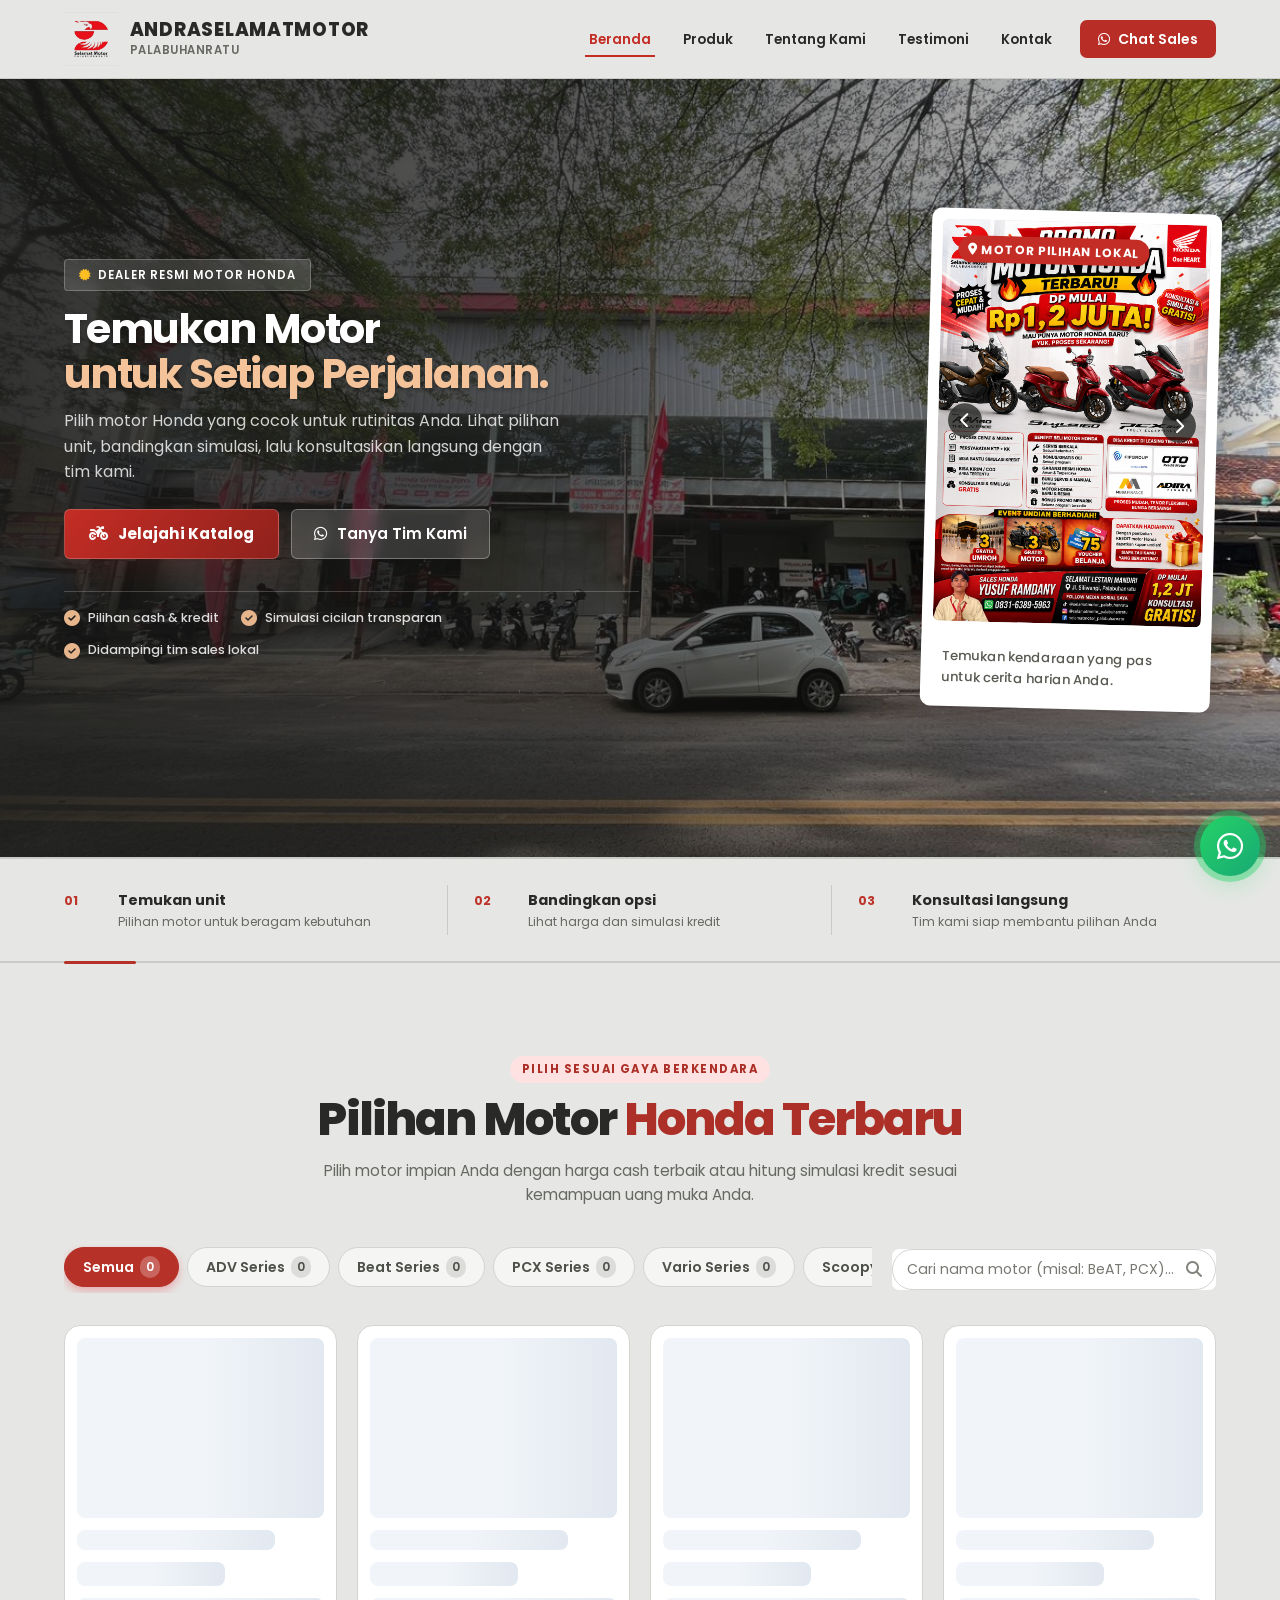
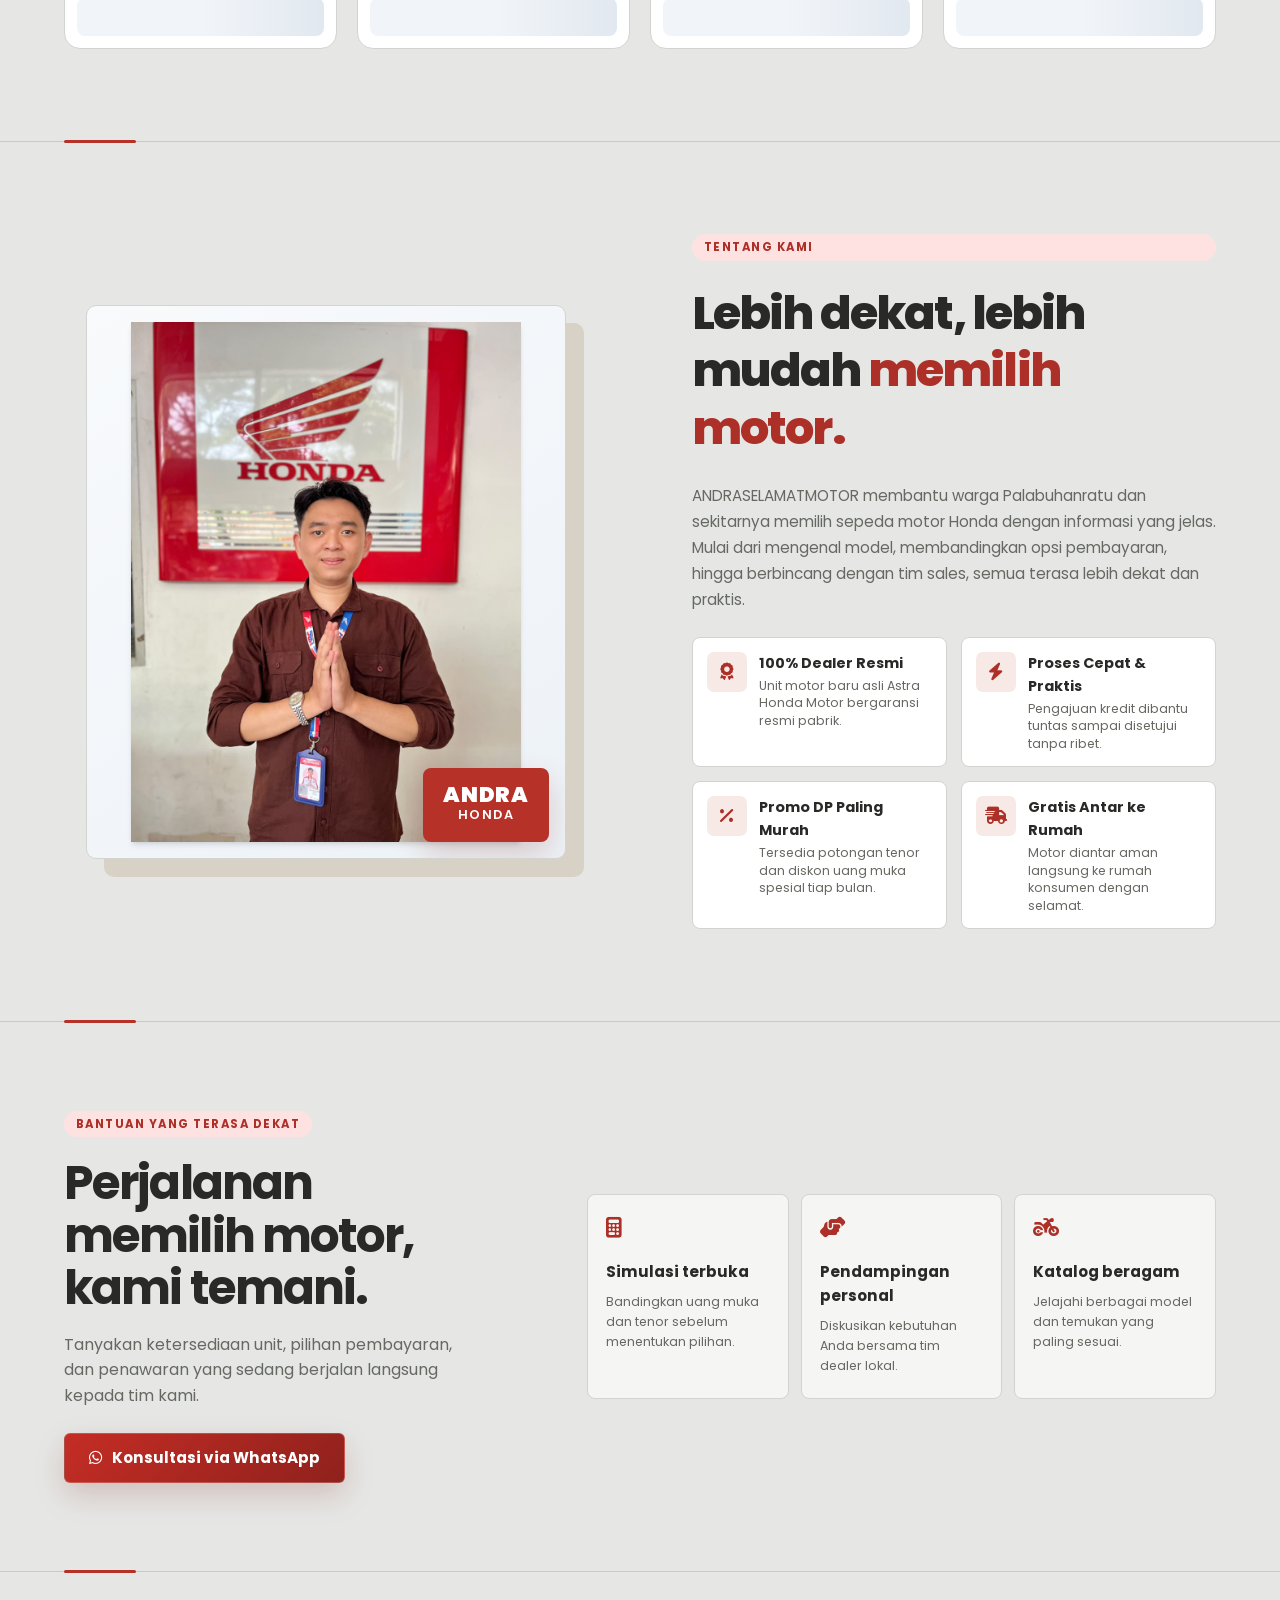
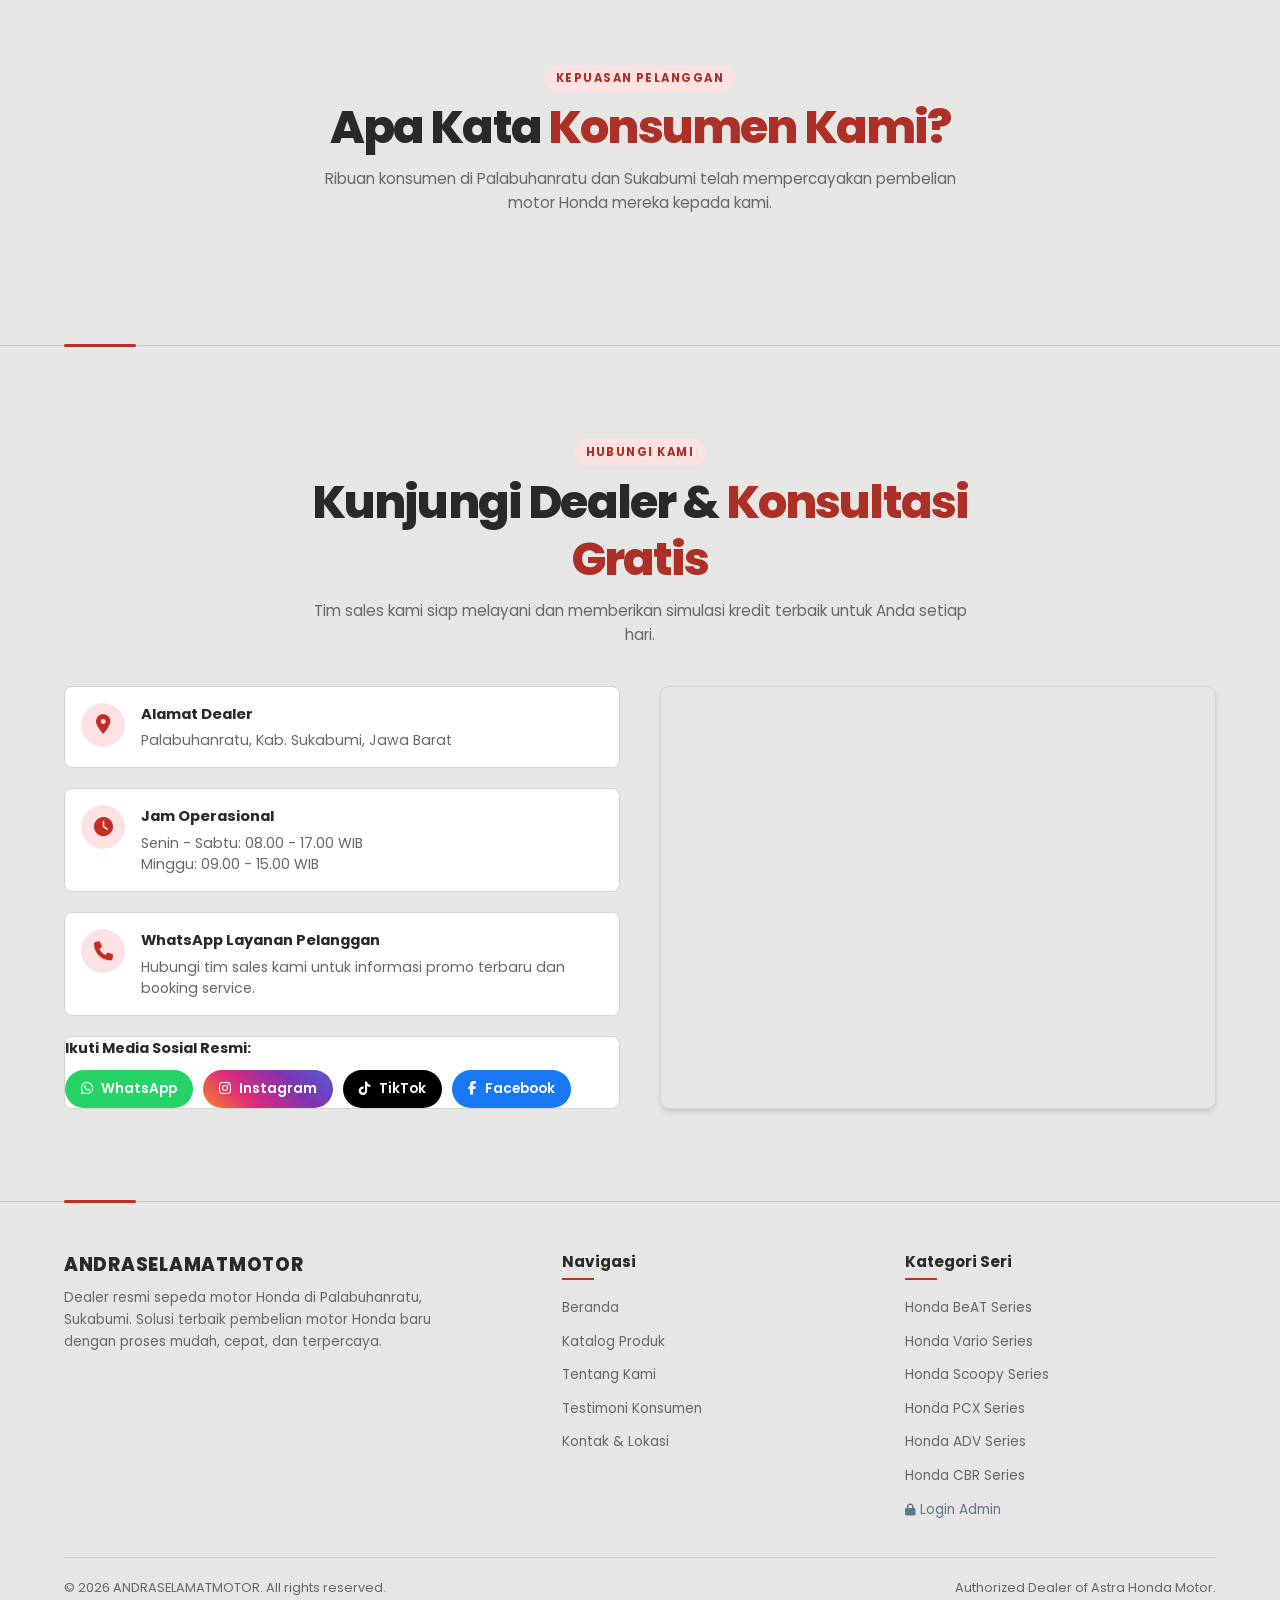
==== commit c853eac0: "update tampilan" ====
--- a/index.html
+++ b/index.html
@@ -3,9 +3,9 @@
 <head>
   <meta charset="UTF-8">
   <meta name="viewport" content="width=device-width, initial-scale=1.0">
-  <title>SELAMATMOTORPLARA | Pilih Motor Honda di Palabuhanratu</title>
-  <meta name="description" content="Temukan motor Honda pilihan Anda di SELAMATMOTORPLARA. Konsultasikan pembelian cash, kredit, dan promo melalui WhatsApp.">
-  <meta name="keywords" content="SELAMATMOTORPLARA, Honda Palabuhanratu, Dealer Motor Honda Sukabumi, Kredit Motor Honda">
+  <title>ANDRASELAMATMOTOR | Pilih Motor Honda di Palabuhanratu</title>
+  <meta name="description" content="Temukan motor Honda pilihan Anda di ANDRASELAMATMOTOR. Konsultasikan pembelian cash, kredit, dan promo melalui WhatsApp.">
+  <meta name="keywords" content="ANDRASELAMATMOTOR, Honda Palabuhanratu, Dealer Motor Honda Sukabumi, Kredit Motor Honda">
   
   <!-- Favicon -->
   <link rel="icon" type="image/png" href="assets/img/logo/logo-transparent.png">
@@ -23,9 +23,9 @@
     <div class="container">
       <nav class="navbar">
         <a href="#beranda" class="navbar-brand">
-          <img src="assets/img/logo/logo-transparent.png" alt="Logo Honda SELAMATMOTORPLARA" class="brand-logo" id="nav-logo" onerror="this.src='assets/img/logo/logo.png'">
+          <img src="assets/img/logo/logo-transparent.png" alt="Logo Honda ANDRASELAMATMOTOR" class="brand-logo" id="nav-logo" onerror="this.src='assets/img/logo/logo.png'">
           <div class="brand-info">
-            <span class="brand-title">SELAMATMOTORPLARA</span>
+            <span class="brand-title">ANDRASELAMATMOTOR</span>
             <span class="brand-sub">Palabuhanratu</span>
           </div>
         </a>
@@ -106,7 +106,7 @@
         <div class="hero-promo-card">
           <span class="hero-promo-tag" id="hero-promo-tag"><i class="fa-solid fa-location-dot"></i> MOTOR PILIHAN LOKAL</span>
           <div class="hero-promo-media" id="hero-promo-media">
-            <img src="assets/img/hero/promo-banner.jpg" alt="Promo motor Honda SELAMATMOTORPLARA" class="hero-promo-img is-active" id="hero-promo-img">
+            <img src="assets/img/hero/promo-banner.jpg" alt="Promo motor Honda ANDRASELAMATMOTOR" class="hero-promo-img is-active" id="hero-promo-img">
             <button type="button" class="promo-carousel-arrow promo-carousel-prev" id="promo-carousel-prev" aria-label="Promo sebelumnya"><i class="fa-solid fa-chevron-left"></i></button>
             <button type="button" class="promo-carousel-arrow promo-carousel-next" id="promo-carousel-next" aria-label="Promo berikutnya"><i class="fa-solid fa-chevron-right"></i></button>
           </div>
@@ -323,7 +323,7 @@
     <div class="container">
       <div class="about-grid">
         <div class="about-img-box">
-          <img src="assets/img/about/about-selamatmotorplara.jpeg" alt="Tentang SELAMATMOTORPLARA" class="about-img" id="about-img">
+          <img src="assets/img/about/about-selamatmotorplara.jpeg" alt="Tentang ANDRASELAMATMOTOR" class="about-img" id="about-img">
           <div class="about-experience-badge">
             <div class="exp-years">ANDRA</div>
             <div class="exp-text">HONDA</div>
@@ -336,7 +336,7 @@
             Lebih dekat, lebih mudah <span>memilih motor.</span>
           </h2>
           <p class="about-text" id="about-desc">
-            SELAMATMOTORPLARA membantu warga Palabuhanratu dan sekitarnya memilih sepeda motor Honda dengan informasi yang jelas. Mulai dari mengenal model, membandingkan opsi pembayaran, hingga berbincang dengan tim sales, semua terasa lebih dekat dan praktis.
+            ANDRASELAMATMOTOR membantu warga Palabuhanratu dan sekitarnya memilih sepeda motor Honda dengan informasi yang jelas. Mulai dari mengenal model, membandingkan opsi pembayaran, hingga berbincang dengan tim sales, semua terasa lebih dekat dan praktis.
           </p>
 
           <div class="about-advantages-grid" id="about-advantages">
@@ -453,7 +453,7 @@
 
         <!-- Google Maps Column -->
         <div class="contact-map-col">
-          <iframe id="contact-maps-iframe" class="map-iframe" src="https://maps.google.com/maps?q=Pelabuhanratu%20Sukabumi&t=&z=13&ie=UTF8&iwloc=&output=embed" allowfullscreen="" loading="lazy" referrerpolicy="no-referrer-when-downgrade" title="Lokasi Dealer SELAMATMOTORPLARA"></iframe>
+          <iframe id="contact-maps-iframe" class="map-iframe" src="https://maps.google.com/maps?q=Pelabuhanratu%20Sukabumi&t=&z=13&ie=UTF8&iwloc=&output=embed" allowfullscreen="" loading="lazy" referrerpolicy="no-referrer-when-downgrade" title="Lokasi Dealer ANDRASELAMATMOTOR"></iframe>
         </div>
       </div>
     </div>
@@ -464,7 +464,7 @@
     <div class="container">
       <div class="footer-top">
         <div class="footer-brand">
-          <h3>SELAMATMOTORPLARA</h3>
+          <h3>ANDRASELAMATMOTOR</h3>
           <p>Dealer resmi sepeda motor Honda di Palabuhanratu, Sukabumi. Solusi terbaik pembelian motor Honda baru dengan proses mudah, cepat, dan terpercaya.</p>
         </div>
 
@@ -494,7 +494,7 @@
       </div>
 
       <div class="footer-bottom">
-        <p>&copy; 2026 SELAMATMOTORPLARA. All rights reserved.</p>
+        <p>&copy; 2026 ANDRASELAMATMOTOR. All rights reserved.</p>
         <p>Authorized Dealer of Astra Honda Motor.</p>
       </div>
     </div>
--- a/css/style.css
+++ b/css/style.css
@@ -1,5 +1,5 @@
 /* ==========================================================================
-   SELAMATMOTORPLARA - STYLESHEET
+   ANDRASELAMATMOTOR - STYLESHEET
    Tema: Dominan Merah (#DC2626, #C8102E) dan Putih (#FFFFFF, #F8FAFC)
    Mobile-First Responsive Design
    ========================================================================== */
@@ -1859,7 +1859,7 @@
   color: var(--primary-red);
 }
 
-/* SELAMATMOTORPLARA refreshed editorial homepage */
+/* ANDRASELAMATMOTOR refreshed editorial homepage */
 :root { --primary-red:#c42d25; --primary-red-dark:#8f211c; --primary-red-hover:#a8241e; --bg-body:#f7f5f2; --bg-dark:#20211f; --text-main:#232522; --text-muted:#71736e; --border-color:#e5e2dc; --shadow-red:0 12px 30px rgba(123,37,27,.2); }
 body { background:#fbfaf8; }
 .site-header { background:rgba(251,250,248,.96); border-bottom:1px solid #eae7e1; box-shadow:none; backdrop-filter:blur(14px); }
@@ -1989,6 +1989,215 @@
   .section::before,.promo-feature-section::before,.site-footer::before { left:20px; width:54px; }
 }
 
+/* Series-specific product image backdrops; the product photos stay above these patterns. */
+.product-img-box[data-series]::before,
+.product-img-box[data-series]::after {
+  content:"";
+  position:absolute;
+  inset:0;
+  pointer-events:none;
+}
+.product-img-box[data-series]::before { z-index:0; }
+.product-img-box[data-series]::after { z-index:0; opacity:.75; }
+.product-img-box[data-series] .product-img { z-index:1; }
+
+.product-img-box[data-series="adv"] {
+  background-color:#e8ece8;
+  background-image:repeating-radial-gradient(ellipse at 100% 0%, transparent 0 17px, rgba(61,91,75,.12) 18px 19px, transparent 20px 31px);
+}
+.product-img-box[data-series="adv"]::after {
+  inset:12% 8% auto auto;
+  width:35%;
+  height:32%;
+  border:1px solid rgba(49,83,65,.17);
+  border-radius:48% 52% 61% 39%;
+  transform:rotate(-24deg);
+}
+
+.product-img-box[data-series="beat"] {
+  background-color:#f1eee6;
+  background-image:radial-gradient(ellipse at 10% 100%, rgba(224,167,75,.19), transparent 52%);
+}
+.product-img-box[data-series="beat"]::before {
+  background:repeating-radial-gradient(ellipse at 0% 100%, transparent 0 22px, rgba(190,125,42,.13) 23px 24px, transparent 25px 39px);
+  clip-path:inset(0 0 0 42%);
+}
+.product-img-box[data-series="beat"]::after {
+  inset:auto 9% 13% auto;
+  width:24%;
+  height:22%;
+  border:1px solid rgba(190,125,42,.2);
+  border-radius:60% 40% 55% 45%;
+  transform:rotate(28deg);
+}
+
+.product-img-box[data-series="pcx"] {
+  background-color:#e9e9ed;
+  background-image:linear-gradient(135deg, rgba(105,110,139,.11) 1px, transparent 1px), linear-gradient(45deg, rgba(105,110,139,.07) 1px, transparent 1px);
+  background-size:30px 30px, 30px 30px;
+}
+.product-img-box[data-series="pcx"]::after {
+  inset:12% 8%;
+  border:1px solid rgba(79,84,116,.17);
+  border-radius:46% 54% 48% 52%;
+  transform:rotate(-18deg);
+}
+
+.product-img-box[data-series="vario"] {
+  background-color:#ece9e7;
+  background-image:linear-gradient(135deg, transparent 0 58%, rgba(174,60,50,.1) 58% 59%, transparent 59% 66%, rgba(50,55,59,.08) 66% 67%, transparent 67%);
+}
+.product-img-box[data-series="vario"]::before {
+  inset:0 0 0 auto;
+  width:35%;
+  background:repeating-linear-gradient(135deg, transparent 0 12px, rgba(174,60,50,.13) 13px 15px, transparent 16px 27px);
+  clip-path:polygon(48% 0,100% 0,100% 100%,0 100%);
+}
+.product-img-box[data-series="vario"]::after {
+  inset:12% auto auto 8%;
+  width:24%;
+  height:2px;
+  background:rgba(174,60,50,.2);
+  transform:rotate(-34deg);
+}
+
+.product-img-box[data-series="scoopy"] {
+  background-color:#f0e9e6;
+  background-image:radial-gradient(circle at 85% 20%, rgba(184,112,117,.16) 0 8%, transparent 8.5%), radial-gradient(circle at 15% 85%, rgba(184,112,117,.12) 0 12%, transparent 12.5%);
+}
+.product-img-box[data-series="scoopy"]::before {
+  inset:10%;
+  border:1px solid rgba(159,98,104,.16);
+  border-radius:54% 46% 62% 38%;
+  transform:rotate(18deg);
+}
+.product-img-box[data-series="scoopy"]::after {
+  inset:18% 12% auto auto;
+  width:17px;
+  height:17px;
+  border:1px solid rgba(159,98,104,.22);
+  border-radius:50%;
+}
+
+/* Bright series accents and a restrained moving light streak, behind each photo. */
+.product-img-box[data-series] { --series-accent:#f3cf45; }
+.product-img-box[data-series="adv"] { --series-accent:#46bb73; }
+.product-img-box[data-series="beat"] { --series-accent:#f3cf45; }
+.product-img-box[data-series="pcx"] { --series-accent:#438be8; }
+.product-img-box[data-series="vario"] { --series-accent:#ef5149; }
+.product-img-box[data-series="scoopy"] { --series-accent:#efbd3e; }
+.product-img-box[data-series="stylo"] { --series-accent:#e84e61; }
+.product-img-box[data-series="genio"] { --series-accent:#43ae79; }
+.product-img-box[data-series="supra"] { --series-accent:#4188df; }
+.product-img-box[data-series="revo"] { --series-accent:#e84c43; }
+.product-img-box[data-series="cbr"] { --series-accent:#3888ee; }
+.product-img-box[data-series="cb150"] { --series-accent:#45ad70; }
+.product-img-box[data-series="crf-off-road"] { --series-accent:#e4bf38; }
+.product-img-box[data-series="cb-verza"] { --series-accent:#43b47b; }
+.product-img-box[data-series="forza"] { --series-accent:#528ee3; }
+.product-img-box[data-series]::before,
+.product-img-box[data-series]::after { filter:drop-shadow(0 0 4px color-mix(in srgb, var(--series-accent) 65%, transparent)); }
+.product-series-flare {
+  position:absolute;
+  z-index:0;
+  top:18%;
+  left:-48%;
+  width:38%;
+  height:2px;
+  pointer-events:none;
+  opacity:0;
+  background:linear-gradient(90deg, transparent, var(--series-accent), rgba(255,255,255,.9), var(--series-accent), transparent);
+  box-shadow:0 0 7px 2px color-mix(in srgb, var(--series-accent) 75%, transparent);
+  transform:rotate(-24deg);
+  animation:product-series-shine 5.8s ease-in-out infinite;
+}
+@keyframes product-series-shine {
+  0%, 48%, 100% { left:-48%; opacity:0; }
+  54% { opacity:.45; }
+  68% { left:112%; opacity:.7; }
+  74% { opacity:0; }
+}
+
+/* Additional series keep their own subtle pattern and share the same accent system. */
+.product-img-box[data-series="stylo"] {
+  background-color:#f0e8e9;
+  background-image:linear-gradient(135deg, transparent 46%, rgba(174,55,71,.12) 46.5% 47%, transparent 47.5%), linear-gradient(45deg, transparent 56%, rgba(174,55,71,.08) 56.5% 57%, transparent 57.5%);
+}
+.product-img-box[data-series="stylo"]::before { inset:13% 9%; border:1px solid rgba(174,55,71,.17); border-radius:18px; transform:rotate(-8deg); }
+.product-img-box[data-series="stylo"]::after { inset:20% 15% auto auto; width:30%; height:25%; border-top:1px solid rgba(174,55,71,.3); transform:skewY(-28deg); }
+
+.product-img-box[data-series="genio"] {
+  background-color:#e9f0eb;
+  background-image:radial-gradient(ellipse at 0% 100%, rgba(48,133,87,.15), transparent 58%);
+}
+.product-img-box[data-series="genio"]::before { inset:16% 12%; border:1px solid rgba(48,133,87,.19); border-radius:50%; transform:scaleX(1.25); }
+.product-img-box[data-series="genio"]::after { inset:10% 10% auto auto; width:24%; height:24%; border:1px solid rgba(48,133,87,.2); border-radius:50%; }
+
+.product-img-box[data-series="supra"] {
+  background-color:#e9edf3;
+  background-image:repeating-linear-gradient(0deg, transparent 0 24px, rgba(49,98,161,.1) 25px 26px, transparent 27px 42px);
+}
+.product-img-box[data-series="supra"]::before { inset:0 auto 0 12%; width:1px; background:rgba(49,98,161,.2); box-shadow:18px 0 rgba(49,98,161,.09), 36px 0 rgba(49,98,161,.07); }
+.product-img-box[data-series="supra"]::after { inset:15% 8% auto auto; width:30%; height:1px; background:rgba(49,98,161,.26); transform:rotate(-30deg); }
+
+.product-img-box[data-series="revo"] {
+  background-color:#f0e9e7;
+  background-image:repeating-linear-gradient(145deg, transparent 0 25px, rgba(172,52,45,.1) 26px 27px, transparent 28px 45px);
+}
+.product-img-box[data-series="revo"]::before { inset:auto 0 15% auto; width:34%; height:34%; background:rgba(172,52,45,.07); clip-path:polygon(35% 0,100% 0,100% 100%,0 100%); }
+.product-img-box[data-series="revo"]::after { inset:19% auto auto 8%; width:30%; height:2px; background:rgba(172,52,45,.25); transform:rotate(-32deg); }
+
+.product-img-box[data-series="cbr"] {
+  background-color:#e9edf3;
+  background-image:linear-gradient(135deg, transparent 0 62%, rgba(39,94,165,.12) 62.5% 63%, transparent 63.5%), repeating-linear-gradient(90deg, transparent 0 35px, rgba(39,94,165,.07) 36px 37px, transparent 38px 54px);
+}
+.product-img-box[data-series="cbr"]::before { inset:14% 8%; border-top:1px solid rgba(39,94,165,.24); border-bottom:1px solid rgba(39,94,165,.16); transform:skewY(-20deg); }
+.product-img-box[data-series="cbr"]::after { inset:auto 8% 18% auto; width:27%; height:1px; background:rgba(39,94,165,.3); transform:rotate(-35deg); }
+
+.product-img-box[data-series="cb150"] {
+  background-color:#e9efeb;
+  background-image:radial-gradient(circle at 100% 0%, rgba(45,126,79,.14), transparent 42%), linear-gradient(45deg, transparent 49.5%, rgba(45,126,79,.1) 50%, transparent 50.5%);
+}
+.product-img-box[data-series="cb150"]::before { inset:11% 10%; border:1px solid rgba(45,126,79,.2); border-radius:8px; transform:rotate(7deg); }
+.product-img-box[data-series="cb150"]::after { inset:20% auto auto 13%; width:24%; height:24%; border:1px solid rgba(45,126,79,.2); border-radius:50%; }
+
+.product-img-box[data-series="crf-off-road"] {
+  background-color:#f0eee3;
+  background-image:repeating-linear-gradient(135deg, transparent 0 17px, rgba(155,128,34,.12) 18px 20px, transparent 21px 34px);
+}
+.product-img-box[data-series="crf-off-road"]::before { inset:0 12% 0 auto; width:1px; background:rgba(155,128,34,.22); box-shadow:14px 0 rgba(155,128,34,.12), 28px 0 rgba(155,128,34,.08); }
+.product-img-box[data-series="crf-off-road"]::after { inset:13% auto auto 9%; width:27%; height:27%; border:1px dashed rgba(155,128,34,.25); border-radius:50%; }
+
+.product-img-box[data-series="cb-verza"] {
+  background-color:#eaf0ec;
+  background-image:linear-gradient(0deg, transparent 49.5%, rgba(45,125,84,.12) 50%, transparent 50.5%), linear-gradient(90deg, transparent 49.5%, rgba(45,125,84,.08) 50%, transparent 50.5%);
+}
+.product-img-box[data-series="cb-verza"]::before { inset:13% 9%; border:1px solid rgba(45,125,84,.2); border-radius:50%; transform:scaleX(1.18); }
+.product-img-box[data-series="cb-verza"]::after { inset:13% 9% auto auto; width:24%; height:24%; border-right:1px solid rgba(45,125,84,.3); border-top:1px solid rgba(45,125,84,.3); border-radius:0 100% 0 0; }
+
+.product-img-box[data-series="forza"] {
+  background-color:#eaebf0;
+  background-image:linear-gradient(135deg, transparent 0 48%, rgba(67,82,131,.1) 48.5% 49%, transparent 49.5%), linear-gradient(45deg, transparent 0 51%, rgba(67,82,131,.08) 51.5% 52%, transparent 52.5%);
+}
+.product-img-box[data-series="forza"]::before { inset:14% 11%; border:1px solid rgba(67,82,131,.19); border-radius:12px; transform:rotate(-5deg); }
+.product-img-box[data-series="forza"]::after { inset:18% 14% auto auto; width:25%; height:25%; border-top:1px solid rgba(67,82,131,.24); border-right:1px solid rgba(67,82,131,.24); border-radius:0 14px 0 0; }
+
+.product-img-box[data-series]::before,
+.product-img-box[data-series]::after {
+  border-color:color-mix(in srgb, var(--series-accent) 72%, white);
+  animation:product-series-glow 3.2s ease-in-out infinite alternate;
+}
+@keyframes product-series-glow {
+  from { filter:drop-shadow(0 0 2px color-mix(in srgb, var(--series-accent) 48%, transparent)); opacity:.68; }
+  to { filter:drop-shadow(0 0 7px color-mix(in srgb, var(--series-accent) 82%, transparent)); opacity:.95; }
+}
+
+@media (prefers-reduced-motion: reduce) {
+  .product-series-flare { animation:none; display:none; }
+  .product-img-box[data-series]::before,
+  .product-img-box[data-series]::after { animation:none; }
+}
+
 /* Lighter neutral gray palette for a more open feel. */
 :root { --bg-body:#e6e7e5; --bg-card:#fff; --bg-surface:#f4f4f2; --text-main:#292a27; --text-muted:#666862; --text-light:#82847e; --border-color:#d2d4d0; }
 body { background:#e6e7e5; color:#292a27; }
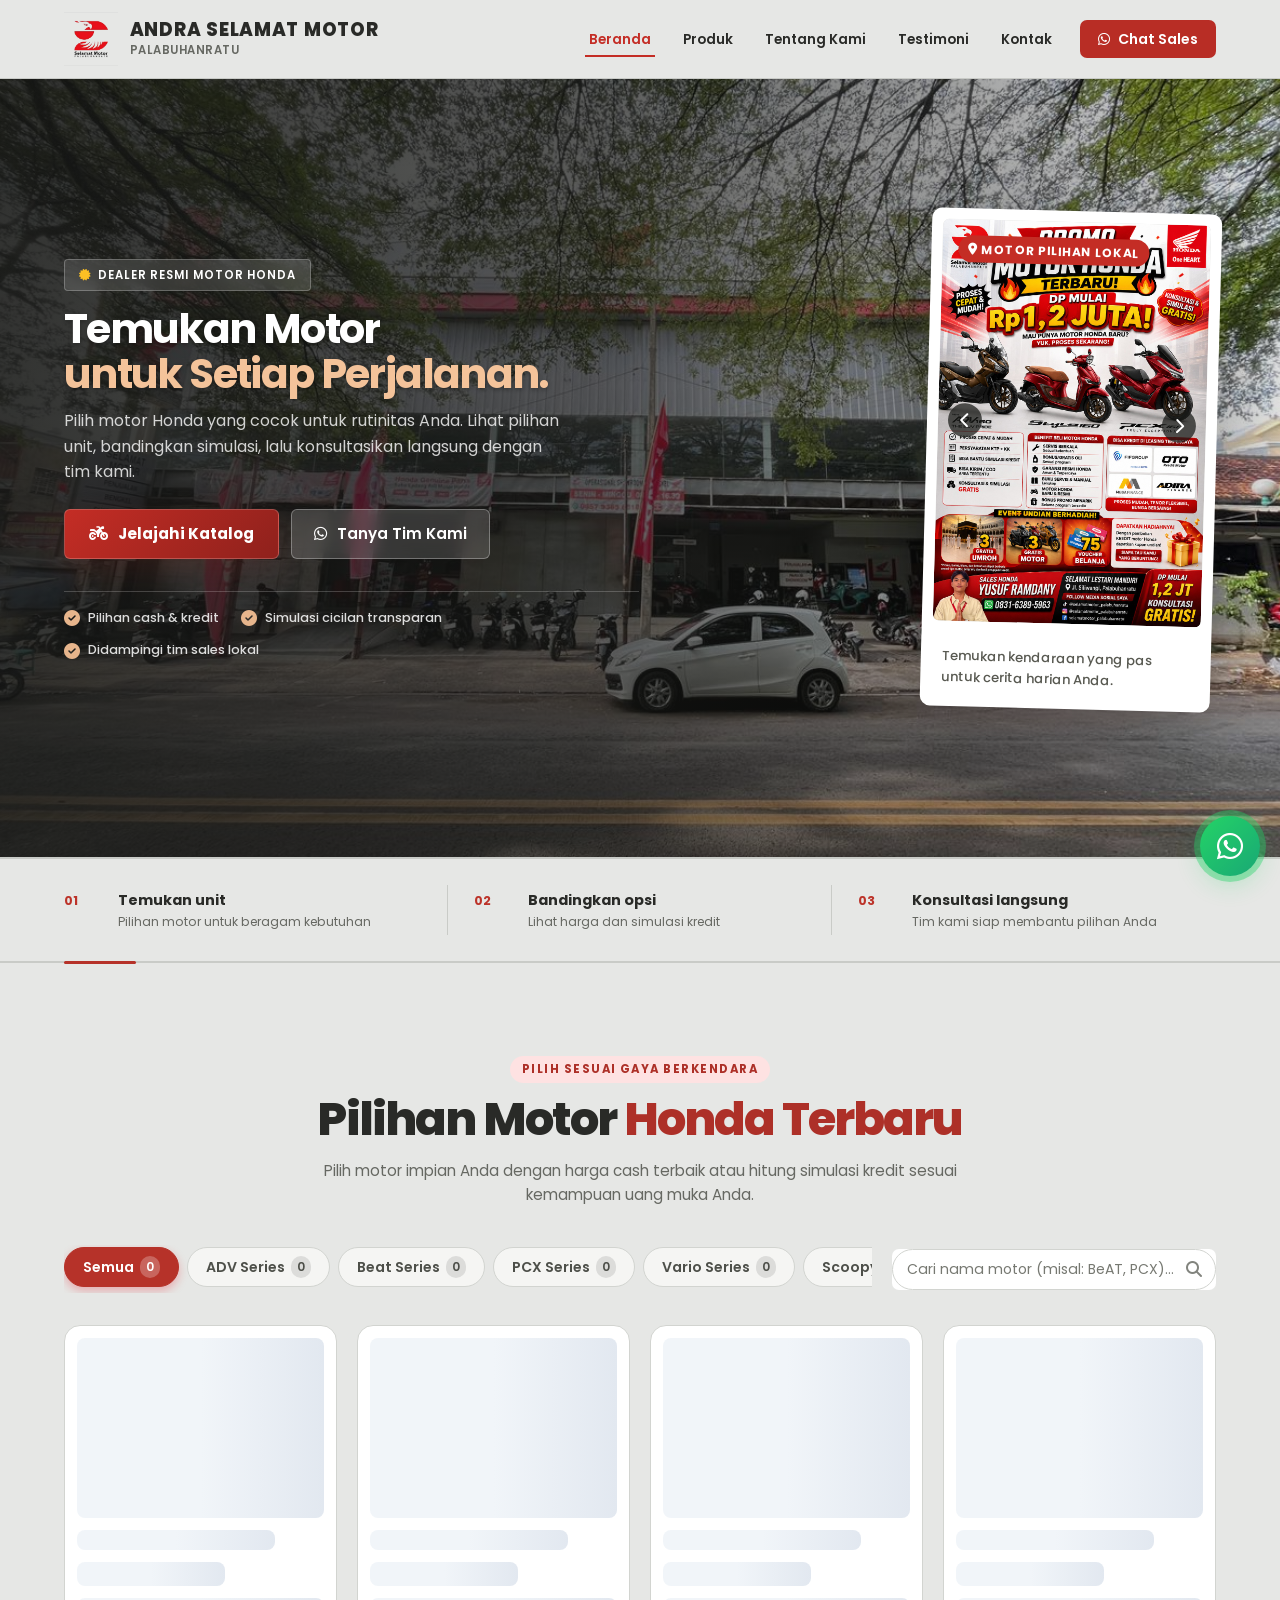
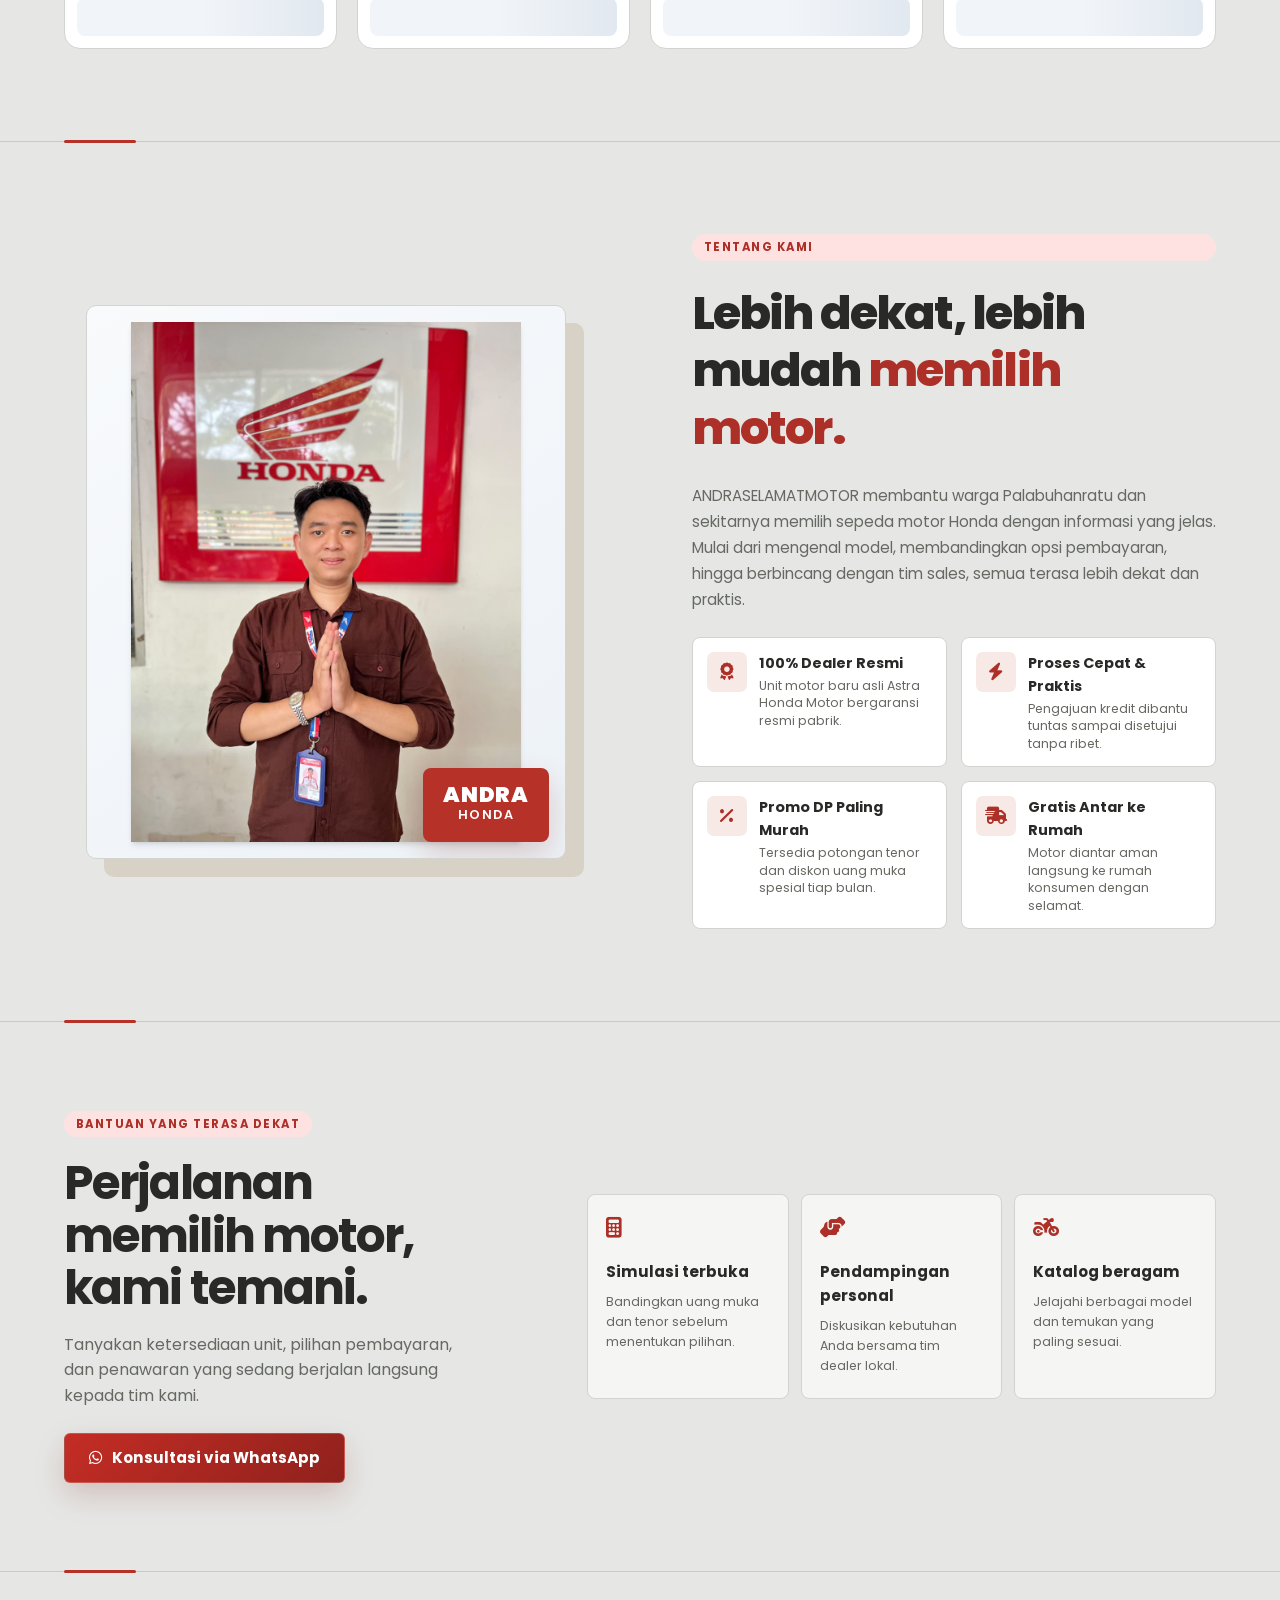
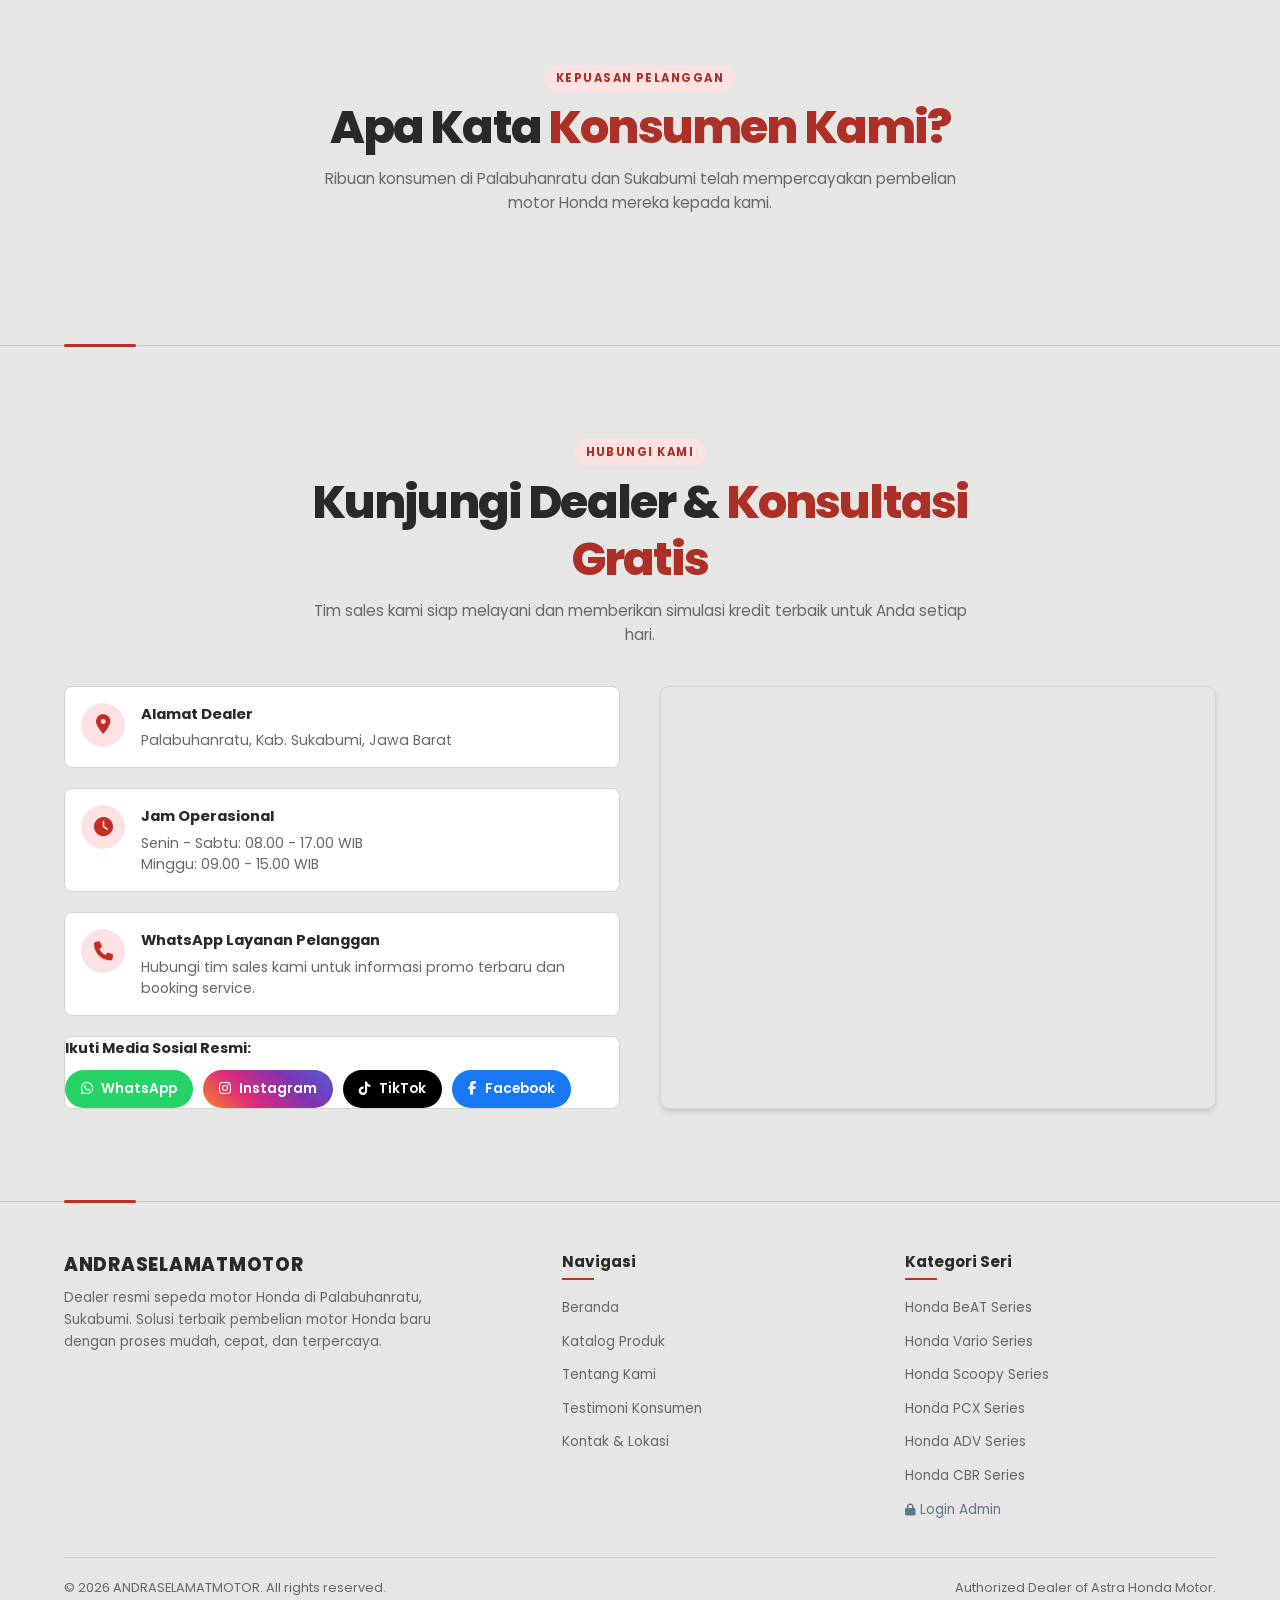
==== commit c60ed26f: "update tampilan" ====
--- a/index.html
+++ b/index.html
@@ -5,7 +5,7 @@
   <meta name="viewport" content="width=device-width, initial-scale=1.0">
   <title>ANDRASELAMATMOTOR | Pilih Motor Honda di Palabuhanratu</title>
   <meta name="description" content="Temukan motor Honda pilihan Anda di ANDRASELAMATMOTOR. Konsultasikan pembelian cash, kredit, dan promo melalui WhatsApp.">
-  <meta name="keywords" content="ANDRASELAMATMOTOR, Honda Palabuhanratu, Dealer Motor Honda Sukabumi, Kredit Motor Honda">
+  <meta name="keywords" content="ANDR ASELAMAT MOTOR, Honda Palabuhanratu, Dealer Motor Honda Sukabumi, Kredit Motor Honda">
   
   <!-- Favicon -->
   <link rel="icon" type="image/png" href="assets/img/logo/logo-transparent.png">
@@ -25,7 +25,7 @@
         <a href="#beranda" class="navbar-brand">
           <img src="assets/img/logo/logo-transparent.png" alt="Logo Honda ANDRASELAMATMOTOR" class="brand-logo" id="nav-logo" onerror="this.src='assets/img/logo/logo.png'">
           <div class="brand-info">
-            <span class="brand-title">ANDRASELAMATMOTOR</span>
+            <span class="brand-title">ANDRA SELAMAT MOTOR</span>
             <span class="brand-sub">Palabuhanratu</span>
           </div>
         </a>
@@ -38,7 +38,7 @@
           <li><a href="#testimoni" class="nav-link">Testimoni</a></li>
           <li><a href="#kontak" class="nav-link">Kontak</a></li>
           <li>
-            <a href="https://wa.me/message/U3EXD46A5L7PM1" target="_blank" rel="noopener noreferrer" class="nav-cta-btn" id="nav-wa-cta">
+            <a href="https://wa.me/6285715787494" target="_blank" rel="noopener noreferrer" class="nav-cta-btn" id="nav-wa-cta">
               <i class="fa-brands fa-whatsapp"></i> Chat Sales
             </a>
           </li>
@@ -62,7 +62,7 @@
         <li><a href="#testimoni" class="mobile-nav-link">Testimoni Konsumen</a></li>
         <li><a href="#kontak" class="mobile-nav-link">Kontak & Lokasi</a></li>
         <li>
-          <a href="https://wa.me/message/U3EXD46A5L7PM1" target="_blank" rel="noopener noreferrer" class="btn-primary" style="width: 100%; margin-top: 8px;" id="mobile-wa-cta">
+          <a href="https://wa.me/6285715787494" target="_blank" rel="noopener noreferrer" class="btn-primary" style="width: 100%; margin-top: 8px;" id="mobile-wa-cta">
             <i class="fa-brands fa-whatsapp"></i> Hubungi WhatsApp Sales
           </a>
         </li>
@@ -89,7 +89,7 @@
           <a href="#produk" class="btn-primary" id="hero-cta-btn">
             <i class="fa-solid fa-motorcycle"></i> Jelajahi Katalog
           </a>
-          <a href="https://wa.me/message/U3EXD46A5L7PM1" target="_blank" rel="noopener noreferrer" class="btn-secondary" id="hero-wa-btn">
+          <a href="https://wa.me/6285715787494" target="_blank" rel="noopener noreferrer" class="btn-secondary" id="hero-wa-btn">
             <i class="fa-brands fa-whatsapp"></i> Tanya Tim Kami
           </a>
         </div>
@@ -231,7 +231,8 @@
       <div class="modal-content-grid">
         <!-- Left: Image Preview & Color Picker -->
         <div class="modal-gallery">
-          <div class="modal-main-img-box">
+          <div class="modal-main-img-box product-img-box">
+            <span class="product-series-flare" aria-hidden="true"></span>
             <img src="" alt="Motor Honda" class="modal-main-img" id="modal-main-img">
           </div>
 
--- a/css/style.css
+++ b/css/style.css
@@ -2197,6 +2197,7 @@
   .product-img-box[data-series]::before,
   .product-img-box[data-series]::after { animation:none; }
 }
+.modal-main-img-box[data-series] .modal-main-img { z-index:1; }
 
 /* Lighter neutral gray palette for a more open feel. */
 :root { --bg-body:#e6e7e5; --bg-card:#fff; --bg-surface:#f4f4f2; --text-main:#292a27; --text-muted:#666862; --text-light:#82847e; --border-color:#d2d4d0; }
